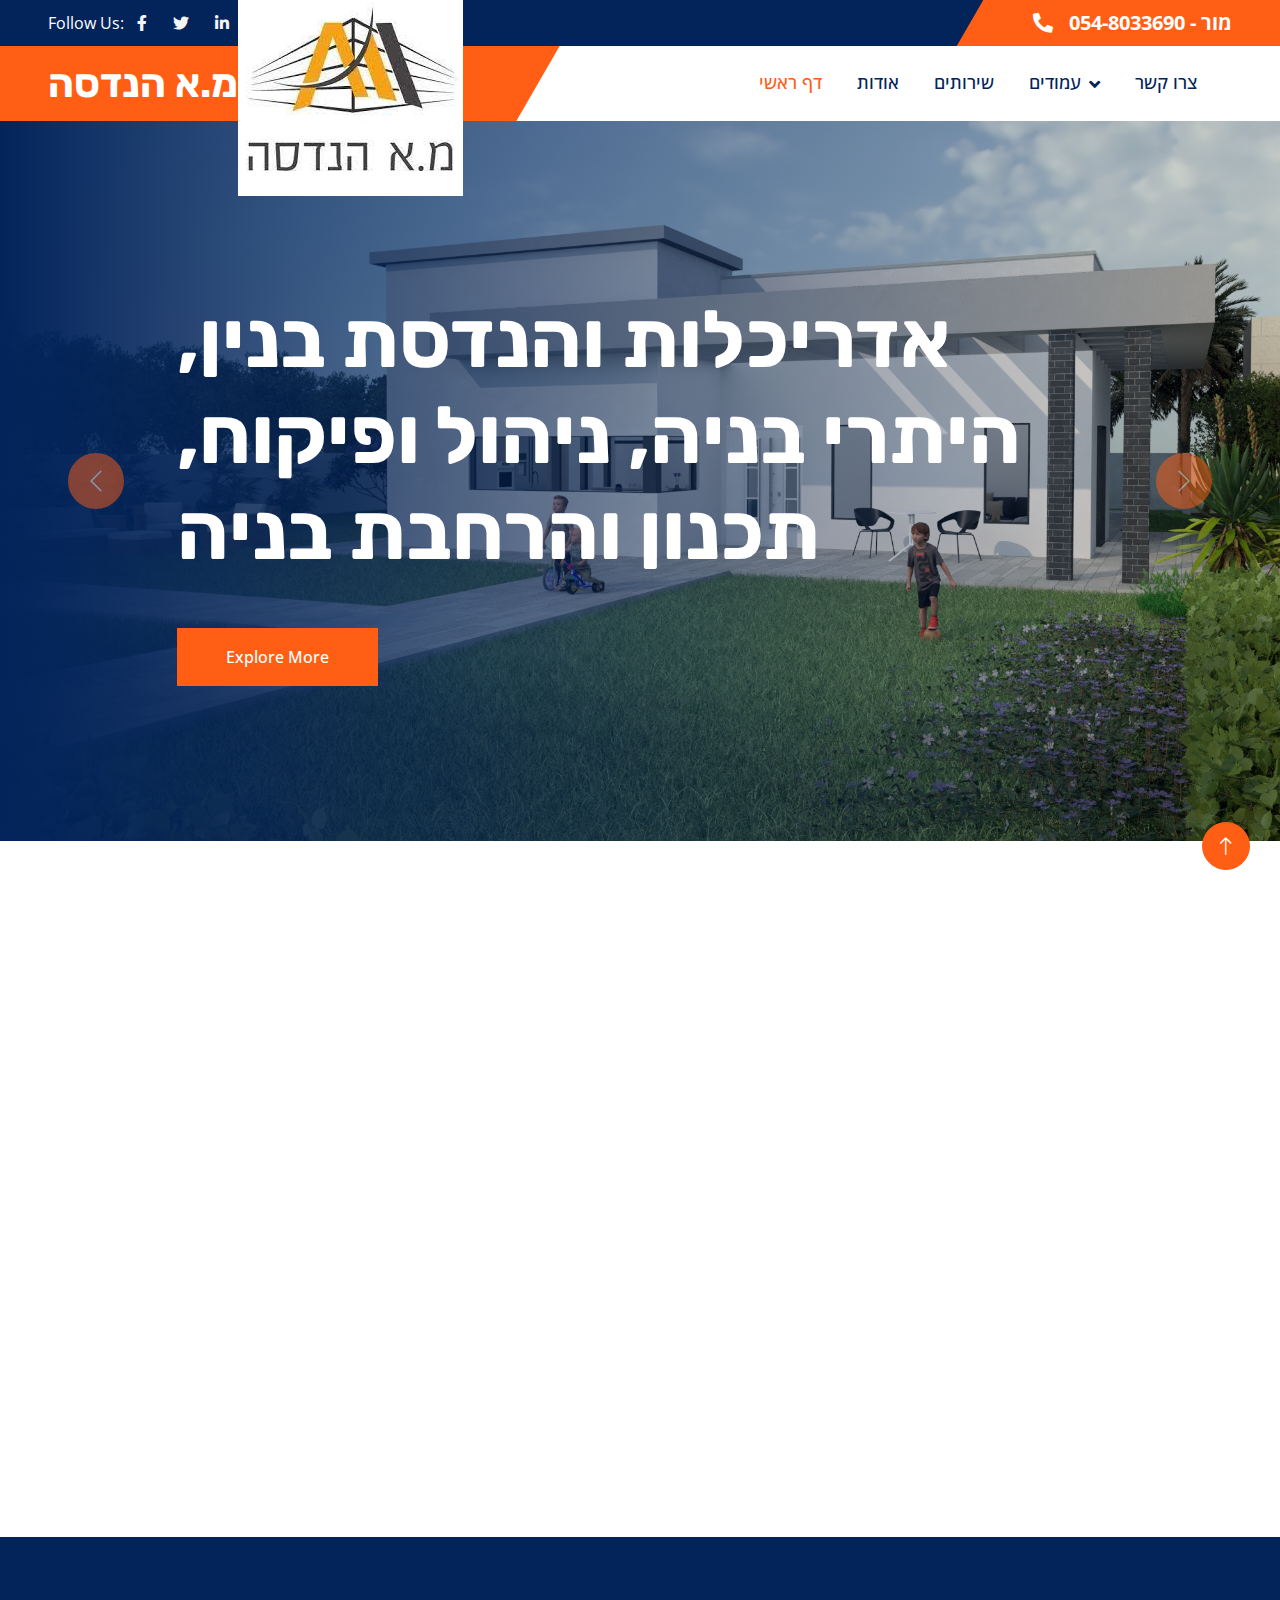
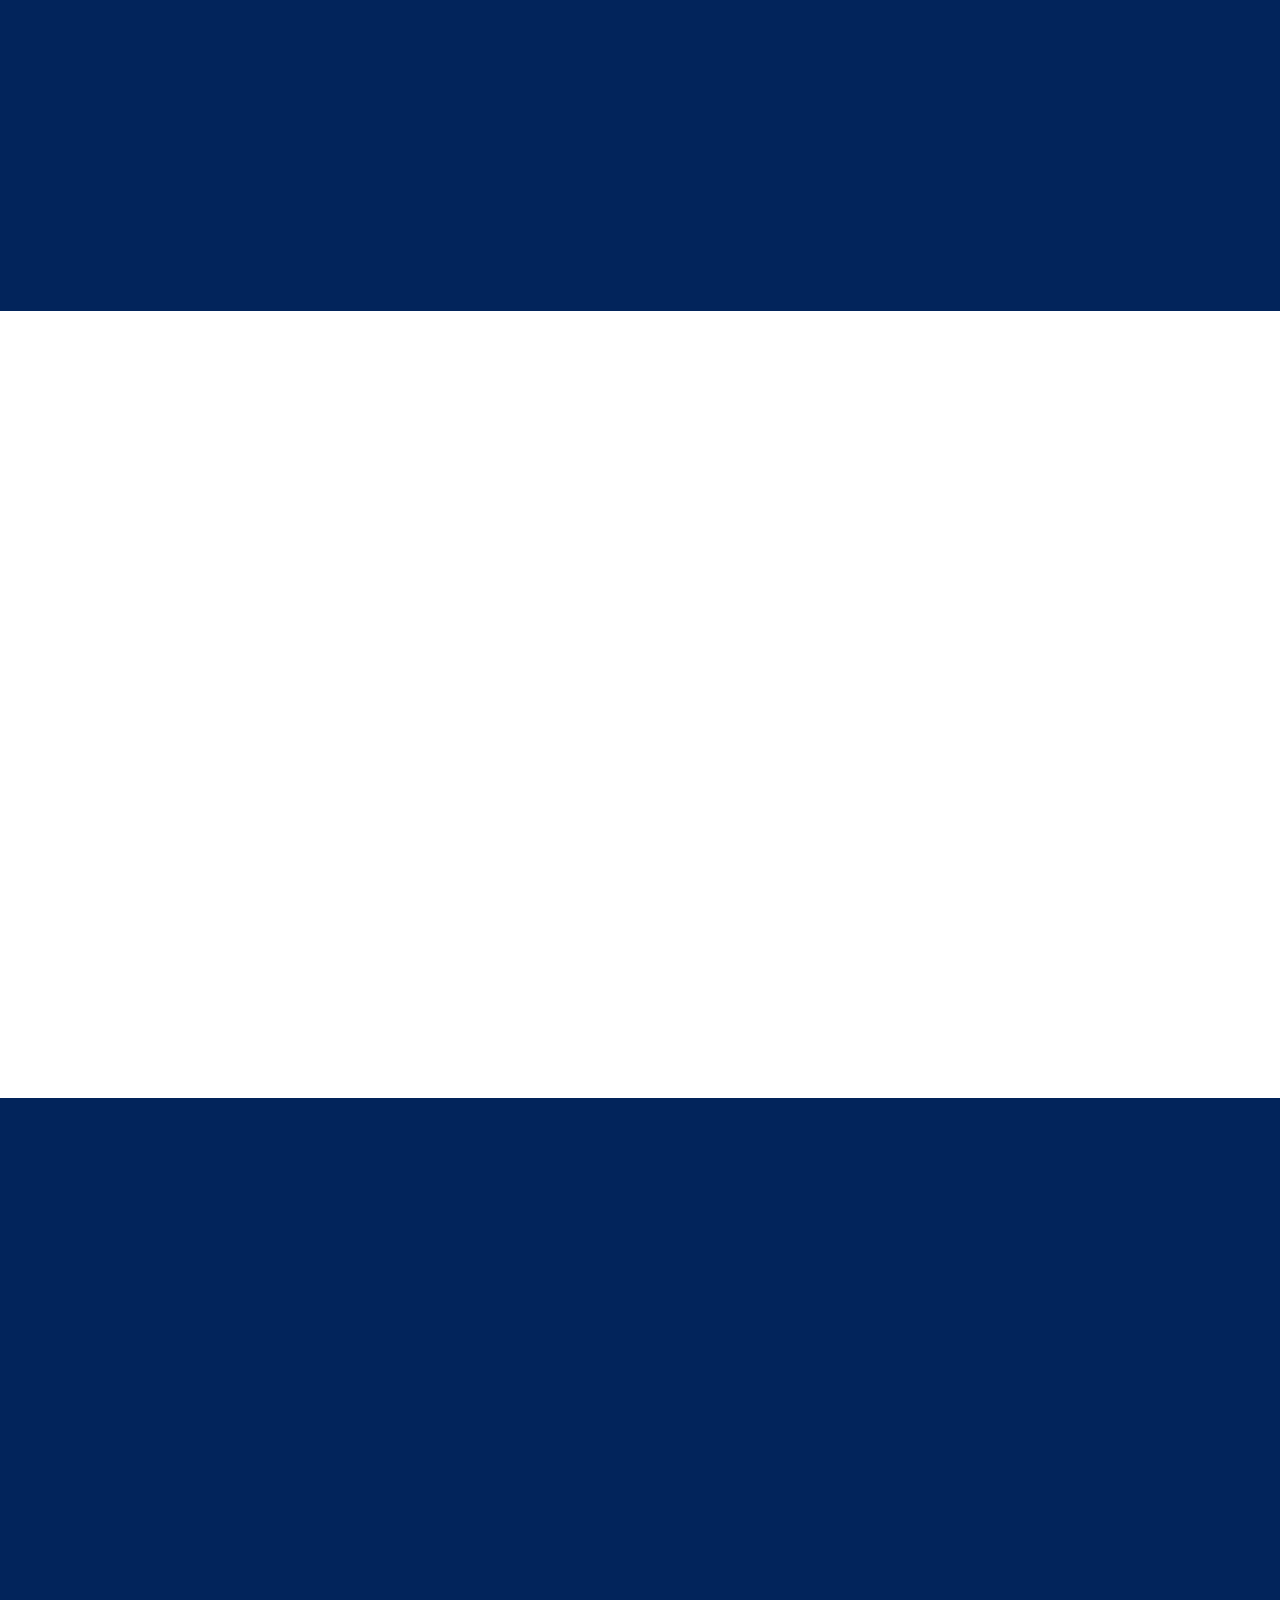
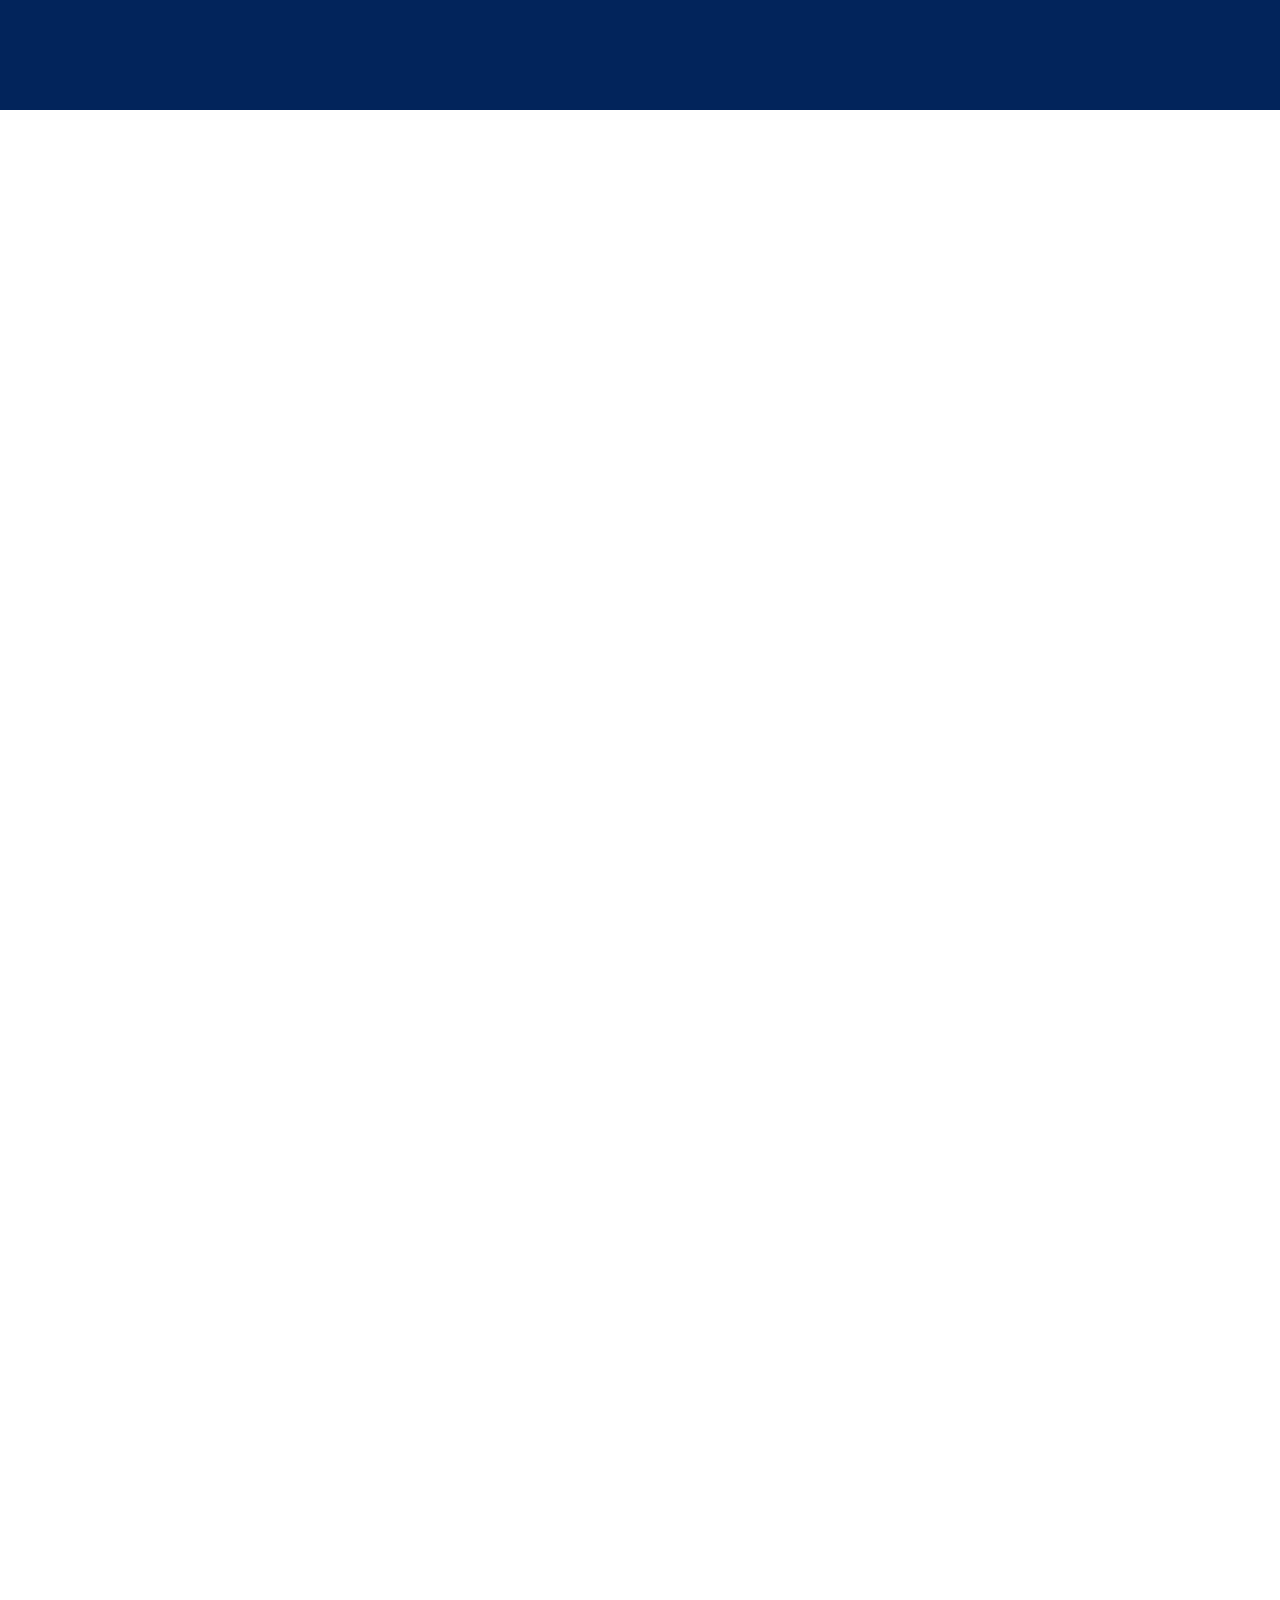
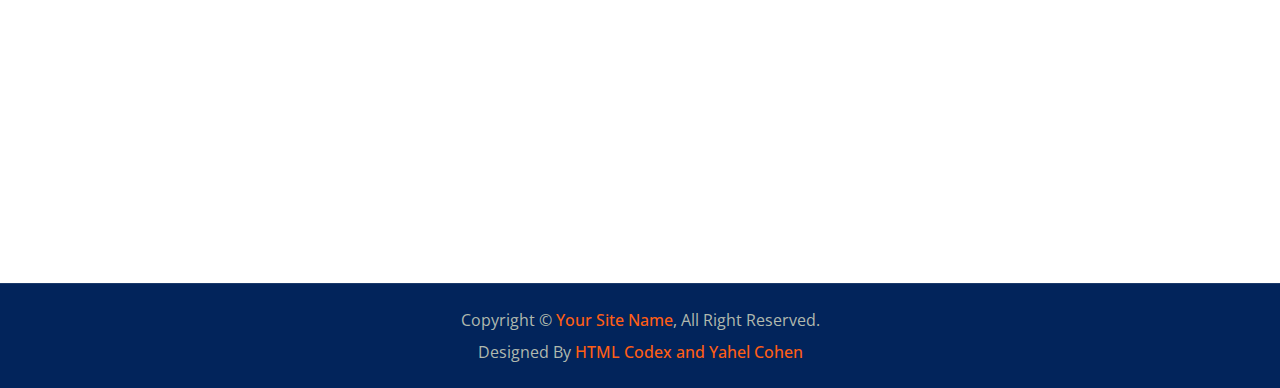
==== index.html @ cc60310e "add an icon to navbar" ====
<!DOCTYPE html>
<html lang="en">

<head>
    <meta charset="utf-8">
    <title>מ.א הנדסה</title>
    <meta content="width=device-width, initial-scale=1.0" name="viewport">
    <meta content="" name="keywords">
    <meta content="" name="description">

    <!-- Favicon -->
    <link href="img/m&a.jpg" rel="icon">

    <!-- Google Web Fonts -->
    <link rel="preconnect" href="https://fonts.googleapis.com">
    <link rel="preconnect" href="https://fonts.gstatic.com" crossorigin>
    <link href="https://fonts.googleapis.com/css2?family=Open+Sans:wght@400;500;600&family=Rubik:wght@500;600;700&display=swap" rel="stylesheet">

    <!-- Icon Font Stylesheet -->
    <link href="https://cdnjs.cloudflare.com/ajax/libs/font-awesome/5.10.0/css/all.min.css" rel="stylesheet">
    <link href="https://cdn.jsdelivr.net/npm/bootstrap-icons@1.4.1/font/bootstrap-icons.css" rel="stylesheet">

    <!-- Libraries Stylesheet -->
    <link href="lib/animate/animate.min.css" rel="stylesheet">
    <link href="lib/owlcarousel/assets/owl.carousel.min.css" rel="stylesheet">

    <!-- Customized Bootstrap Stylesheet -->
    <link href="css/bootstrap.min.css" rel="stylesheet">

    <!-- Template Stylesheet -->
    <link href="css/style.css" rel="stylesheet">
</head>

<body>
    <!-- Spinner Start -->
    <div id="spinner" class="show bg-white position-fixed translate-middle w-100 vh-100 top-50 start-50 d-flex align-items-center justify-content-center">
        <div class="spinner-border text-primary" role="status" style="width: 3rem; height: 3rem;"></div>
    </div>
    <!-- Spinner End -->


    <!-- Topbar Start -->
    <div class="container-fluid bg-dark px-0">
        <div class="row g-0 d-none d-lg-flex">
            <div class="col-lg-6 ps-5 text-start">
                <div class="h-100 d-inline-flex align-items-center text-white">
                    <span>Follow Us:</span>
                    <a class="btn btn-link text-light" href="https://www.facebook.com/morengineering/?ref=page_internal"><i class="fab fa-facebook-f"></i></a>
                    <a class="btn btn-link text-light" href=""><i class="fab fa-twitter"></i></a>
                    <a class="btn btn-link text-light" href=""><i class="fab fa-linkedin-in"></i></a>
                    <a class="btn btn-link text-light" href=""><i class="fab fa-instagram"></i></a>
                </div>
            </div>
            <div class="col-lg-6 text-end">
                <div class="h-100 topbar-right d-inline-flex align-items-center text-white py-2 px-5">
                    <span class="fs-5 fw-bold me-2"><i class="fa fa-phone-alt me-2"></i></span>
                    <span class="fs-5 fw-bold">מור - 054-8033690</span>
                </div>
            </div>
        </div>
    </div>
    <!-- Topbar End -->


    <!-- Navbar Start -->
    <nav class="navbar navbar-expand-lg bg-white navbar-light sticky-top py-0 pe-5">
        <a href="index.html" class="navbar-brand ps-5 me-0">
            <h1 class="text-white m-0">מ.א הנדסה</h1>
            <img class="img-fluid" src="img/m&a.jpg">
        </a>
        <button type="button" class="navbar-toggler me-0" data-bs-toggle="collapse" data-bs-target="#navbarCollapse">
            <span class="navbar-toggler-icon"></span>
        </button>
        <div class="collapse navbar-collapse" id="navbarCollapse">
            <div class="navbar-nav ms-auto p-4 p-lg-0">
                <a href="index.html" class="nav-item nav-link active">דף ראשי</a>
                <a href="about.html" class="nav-item nav-link">אודות</a>
                <a href="service.html" class="nav-item nav-link">שירותים</a>
                <div class="nav-item dropdown">
                    <a href="#" class="nav-link dropdown-toggle" data-bs-toggle="dropdown">עמודים</a>
                    <div class="dropdown-menu bg-light m-0">
                        <a href="project.html" class="dropdown-item">פרויקטים</a>
                        <a href="feature.html" class="dropdown-item">למה אנחנו</a>
                        <a href="team.html" class="dropdown-item">הצוות</a>
                        <a href="testimonial.html" class="dropdown-item">לקוחות מספרים</a>
                        <a href="404.html" class="dropdown-item">404 Page</a>
                    </div>
                </div>
                <a href="contact.html" class="nav-item nav-link">צרו קשר</a>
            </div>
        </div>
    </nav>
    <!-- Navbar End -->


    <!-- Carousel Start -->
    <div class="container-fluid px-0 mb-5">
        <div id="header-carousel" class="carousel slide" data-bs-ride="carousel">
            <div class="carousel-inner">
                <div class="carousel-item active">
                    <img class="w-100" src="img/background_pic_2.jpg" alt="Image">
                    <div class="carousel-caption">
                        <div class="container">
                            <div class="row justify-content-center">
                                <div class="col-lg-10 text-start">
                                    <p class="fs-5 fw-medium text-primary text-uppercase animated slideInRight"></p>
                                    <h1 class="display-1 text-white mb-5 animated slideInRight">אדריכלות והנדסת בנין, היתרי בניה, ניהול ופיקוח, תכנון והרחבת בניה</h1>
                                    <a href="project.html" class="btn btn-primary py-3 px-5 animated slideInRight">Explore More</a>
                                </div>
                            </div>
                        </div>
                    </div>
                </div>
                <div class="carousel-item">
                    <img class="w-100" src="img/background_pic_1.jpg" alt="Image">
                    <div class="carousel-caption">
                        <div class="container">
                            <div class="row justify-content-center">
                                <div class="col-lg-10 text-start">
                                    <p class="fs-5 fw-medium text-primary text-uppercase animated slideInRight"></p>
                                    <h1 class="display-1 text-white mb-5 animated slideInRight">צוות אמין ומוסמך בעל נסיון </h1>
                                    <a href="team.html" class="btn btn-primary py-3 px-5 animated slideInRight">Explore More</a>
                                </div>
                            </div>
                        </div>
                    </div>
                </div>
            </div>
            <button class="carousel-control-prev" type="button" data-bs-target="#header-carousel"
                data-bs-slide="prev">
                <span class="carousel-control-prev-icon" aria-hidden="true"></span>
                <span class="visually-hidden">Previous</span>
            </button>
            <button class="carousel-control-next" type="button" data-bs-target="#header-carousel"
                data-bs-slide="next">
                <span class="carousel-control-next-icon" aria-hidden="true"></span>
                <span class="visually-hidden">Next</span>
            </button>
        </div>
    </div>
    <!-- Carousel End -->


    <!-- About Start -->
    <div class="container-xxl py-5">
        <div class="container">
            <div class="row g-5">
                <div class="col-lg-6">
                    <div class="row gx-3 h-100">
                        <div class="col-6 align-self-start wow fadeInUp" data-wow-delay="0.1s">
                            <img class="img-fluid" src="img/Picture_of_mor_1.jpg">
                        </div>
                        <div class="col-6 align-self-end wow fadeInDown" data-wow-delay="0.1s">
                            <img class="img-fluid" src="img/Picture_of_adir_1.jpg">
                        </div>
                    </div>
                </div>
                <div class="col-lg-6 wow fadeIn" data-wow-delay="0.5s">
                    <p class="fw-medium text-uppercase text-primary mb-2">אודות</p>
                    <h1 class="display-5 mb-4">מ.א הנדסה</h1>
                    <p class="mb-4">משרד מ.א הנדסה מתמחים באדריכלות וקונסטרוקציה,תכנון בתי מגורים,ניהול וביצוע פרויקטים ופיקוח מלא על עבודות הבניה.</p>
                    <div class="d-flex align-items-center mb-4">
                        <div class="flex-shrink-0 bg-primary p-4">
                            <h1 class="display-2">5</h1>
                            <h5 class="text-white">שנות</h5>
                            <h5 class="text-white">ניסיון</h5>
                        </div>
                        <div class="ms-4">
                            <p><i class="fa fa-check text-primary me-2"></i>אדריכלות</p>
                            <p><i class="fa fa-check text-primary me-2"></i>קונסטרוקציה</p>
                            <p><i class="fa fa-check text-primary me-2"></i>ניהול ופיקוח</p>
                            <p><i class="fa fa-check text-primary me-2"></i>היתרי בניה</p>
                            <p class="mb-0"><i class="fa fa-check text-primary me-2"></i>יעוץ לרעידות אדמה</p>
                        </div>
                    </div>
                    <div class="row pt-2">
                        <div class="col-sm-6">
                            <div class="d-flex align-items-center">
                                <div class="flex-shrink-0 btn-lg-square rounded-circle bg-primary">
                                    <i class="fa fa-envelope-open text-white"></i>
                                </div>
                                <div class="ms-3">
                                    <p class="mb-2">מייל</p>
                                    <h5 class="mb-0">office@ma-engi.co.il</h5>
                                </div>
                            </div>
                        </div>
                        <div class="col-sm-6">
                            <div class="d-flex align-items-center">
                                <div class="flex-shrink-0 btn-lg-square rounded-circle bg-primary">
                                    <i class="fa fa-phone-alt text-white"></i>
                                </div>
                                <div class="ms-3">
                                    <p class="mb-2">צרו קשר</p>
                                    <h5 class="mb-0">04-6848452</h5>
                                </div>
                            </div>
                        </div>
                    </div>
                </div>
            </div>
        </div>
    </div>
    <!-- About End -->


    <!-- Facts Start -->
    <div class="container-fluid facts my-5 p-5"> 
        <div class="row g-5">
            <div class="col-md-6 col-xl-3 wow fadeIn" data-wow-delay="0.1s">
                <div class="text-center border p-5">
                    <i class="fa fa-certificate fa-3x text-white mb-3"></i>
                    <h1 class="display-2 text-primary mb-0" data-toggle="counter-up">5</h1>
                    <span class="fs-5 fw-semi-bold text-white">שנות ניסיון</span>
                </div>
            </div>
            <div class="col-md-6 col-xl-3 wow fadeIn" data-wow-delay="0.5s">
                <div class="text-center border p-5">
                    <i class="fa fa-users fa-3x text-white mb-3"></i>
                    <h1 class="display-2 text-primary mb-0" data-toggle="counter-up">360</h1>
                    <span class="fs-5 fw-semi-bold text-white">לקוחות מרוצים</span>
                </div>
            </div>
            <div class="col-md-6 col-xl-3 wow fadeIn" data-wow-delay="0.7s">
                <div class="text-center border p-5">
                    <i class="fa fa-check-double fa-3x text-white mb-3"></i>
                    <h1 class="display-2 text-primary mb-0" data-toggle="counter-up">500</h1>
                    <span class="fs-5 fw-semi-bold text-white">פרויקטים</span>
                </div>
            </div>
        </div>
    </div>
    <!-- Facts End -->


    <!-- Features Start -->
    <div class="container-xxl py-5">
        <div class="container">
            <div class="row g-5 align-items-center">
                <div class="col-lg-6 wow fadeInUp" data-wow-delay="0.1s">
                    <div class="position-relative me-lg-4">
                        <img class="img-fluid w-100" src="img/feature.jpg" alt="">
                        <span class="position-absolute top-50 start-100 translate-middle bg-white rounded-circle d-none d-lg-block" style="width: 120px; height: 120px;"></span>
                        <button type="button" class="btn-play" data-bs-toggle="modal"
                                data-src="https://www.youtube.com/embed/DWRcNpR6Kdc" data-bs-target="#videoModal">
                            <span></span>
                        </button>
                    </div>
                </div>
                <div class="col-lg-6 wow fadeInUp" data-wow-delay="0.5s">
                    <p class="fw-medium text-uppercase text-primary mb-2">למה אנחנו</p>
                    <h1 class="display-5 mb-4">כמה סיבות למה לבחור בנו</h1>
                    <p class="mb-4">תוכן כלשהו</p>
                    <div class="row gy-4">
                        <div class="col-12">
                            <div class="d-flex">
                                <div class="flex-shrink-0 btn-lg-square rounded-circle bg-primary">
                                    <i class="fa fa-check text-white"></i>
                                </div>
                                <div class="ms-4">
                                    <h4>עובדים מנוסים</h4>
                                    <span>תוכן כלשהו</span>
                                </div>
                            </div>
                        </div>
                        <div class="col-12">
                            <div class="d-flex">
                                <div class="flex-shrink-0 btn-lg-square rounded-circle bg-primary">
                                    <i class="fa fa-check text-white"></i>
                                </div>
                                <div class="ms-4">
                                    <h4>שירותי הדנסה אמינים</h4>
                                    <span>תוכן כלשהו</span>
                                </div>
                            </div>
                        </div>
                        <div class="col-12">
                            <div class="d-flex">
                                <div class="flex-shrink-0 btn-lg-square rounded-circle bg-primary">
                                    <i class="fa fa-check text-white"></i>
                                </div>
                                <div class="ms-4">
                                    <h4>שירות 100% לפי רצון הלקוח</h4>
                                    <span>תוכןכלשהו</span>
                                </div>
                            </div>
                        </div>
                    </div>
                </div>
            </div>
        </div>
    </div>
    <!-- Features End -->


    <!-- Video Modal Start -->
    <div class="modal modal-video fade" id="videoModal" tabindex="-1" aria-labelledby="exampleModalLabel" aria-hidden="true">
        <div class="modal-dialog">
            <div class="modal-content rounded-0">
                <div class="modal-header">
                    <h3 class="modal-title" id="exampleModalLabel">סרטון יוטיוב</h3>
                    <button type="button" class="btn-close" data-bs-dismiss="modal" aria-label="Close"></button>
                </div>
                <div class="modal-body">
                    <!-- 16:9 aspect ratio -->
                    <div class="ratio ratio-16x9">
                        <iframe class="embed-responsive-item" src="" id="video" allowfullscreen allowscriptaccess="always"
                            allow="autoplay"></iframe>
                    </div>
                </div>
            </div>
        </div>
    </div>
    <!-- Video Modal End -->


    <!-- Service Start 
    <div class="container-xxl py-5">
        <div class="container">
            <div class="text-center mx-auto pb-4 wow fadeInUp" data-wow-delay="0.1s" style="max-width: 600px;">
                <p class="fw-medium text-uppercase text-primary mb-2">השירותים שלנו</p>
                <h1 class="display-5 mb-4">אנו מספקים שירותאמיןששם את הלקוח במרכז</h1>
            </div>
            <div class="row gy-5 gx-4">
                <div class="col-md-6 col-lg-4 wow fadeInUp" data-wow-delay="0.1s">
                    <div class="service-item">
                        <img class="img-fluid" src="img/service-1.jpg" alt="">
                        <div class="service-img">
                            <img class="img-fluid" src="img/service-1.jpg" alt="">
                        </div>
                        <div class="service-detail">
                            <div class="service-title">
                                <hr class="w-25">
                                <h3 class="mb-0">Civil & Gas Engineering</h3>
                                <hr class="w-25">
                            </div>
                            <div class="service-text">
                                <p class="text-white mb-0">Erat ipsum justo amet duo et elitr dolor, est duo duo eos lorem sed diam stet diam sed stet.</p>
                            </div>
                        </div>
                        <a class="btn btn-light" href="">Read More</a>
                    </div>
                </div>
                <div class="col-md-6 col-lg-4 wow fadeInUp" data-wow-delay="0.3s">
                    <div class="service-item">
                        <img class="img-fluid" src="img/service-2.jpg" alt="">
                        <div class="service-img">
                            <img class="img-fluid" src="img/service-2.jpg" alt="">
                        </div>
                        <div class="service-detail">
                            <div class="service-title">
                                <hr class="w-25">
                                <h3 class="mb-0">Power & Energy Engineering</h3>
                                <hr class="w-25">
                            </div>
                            <div class="service-text">
                                <p class="text-white mb-0">Erat ipsum justo amet duo et elitr dolor, est duo duo eos lorem sed diam stet diam sed stet.</p>
                            </div>
                        </div>
                        <a class="btn btn-light" href="">Read More</a>
                    </div>
                </div>
                <div class="col-md-6 col-lg-4 wow fadeInUp" data-wow-delay="0.5s">
                    <div class="service-item">
                        <img class="img-fluid" src="img/service-3.jpg" alt="">
                        <div class="service-img">
                            <img class="img-fluid" src="img/service-3.jpg" alt="">
                        </div>
                        <div class="service-detail">
                            <div class="service-title">
                                <hr class="w-25">
                                <h3 class="mb-0">Plumbing & Water Treatment</h3>
                                <hr class="w-25">
                            </div>
                            <div class="service-text">
                                <p class="text-white mb-0">Erat ipsum justo amet duo et elitr dolor, est duo duo eos lorem sed diam stet diam sed stet.</p>
                            </div>
                        </div>
                        <a class="btn btn-light" href="">Read More</a>
                    </div>
                </div>
            </div>
        </div>
    </div>
    <!-- Service End -->


    <!-- Project Start -->
    <div class="container-fluid bg-dark pt-5 my-5 px-0">
        <div class="text-center mx-auto mt-5 wow fadeIn" data-wow-delay="0.1s" style="max-width: 600px;">
            <p class="fw-medium text-uppercase text-primary mb-2">הפרויקטים שלנו</p>
            <h1 class="display-5 text-white mb-5">חלק מהפרויקטים שבוצעו על ידנו</h1>
        </div>
        <div class="owl-carousel project-carousel wow fadeIn" data-wow-delay="0.1s">
            <a class="project-item" href="">
                <img class="img-fluid" src="img/project-1.jpg" alt="">
                <div class="project-title">
                    <h5 class="text-primary mb-0">פרויקט 1</h5>
                </div>
            </a>
            <a class="project-item" href="">
                <img class="img-fluid" src="img/project-2.jpg" alt="">
                <div class="project-title">
                    <h5 class="text-primary mb-0">פרויקט 2</h5>
                </div>
            </a>
            <a class="project-item" href="">
                <img class="img-fluid" src="img/project-3.jpg" alt="">
                <div class="project-title">
                    <h5 class="text-primary mb-0">פרויקט 3</h5>
                </div>
            </a>
            <a class="project-item" href="">
                <img class="img-fluid" src="img/project-4.jpg" alt="">
                <div class="project-title">
                    <h5 class="text-primary mb-0">פרויקט 4</h5>
                </div>
            </a>
            <a class="project-item" href="">
                <img class="img-fluid" src="img/project-5.jpg" alt="">
                <div class="project-title">
                    <h5 class="text-primary mb-0">פרויקט 5</h5>
                </div>
            </a>
            <a class="project-item" href="">
                <img class="img-fluid" src="img/project-6.jpg" alt="">
                <div class="project-title">
                    <h5 class="text-primary mb-0">פרויקט 6</h5>
                </div>
            </a>
        </div>
    </div>
    <!-- Project End -->


    <!-- Team Start -->
    <div class="container-xxl py-5">
        <div class="container">
            <div class="text-center mx-auto wow fadeInUp" data-wow-delay="0.1s" style="max-width: 600px;">
                <p class="fw-medium text-uppercase text-primary mb-2">הצוות</p>
                <h1 class="display-5 mb-5">חברי הצוות של החברה</h1>
            </div>
            <div class="row g-4">
                <div class="col-lg-4 col-md-6 wow fadeInUp" data-wow-delay="0.1s">
                    <div class="team-item">
                        <img class="img-fluid" src="img/team-1.jpg" alt="">
                        <div class="d-flex">
                            <div class="flex-shrink-0 btn-square bg-primary" style="width: 90px; height: 90px;">
                                <i class="fa fa-2x fa-share text-white"></i>
                            </div>
                            <div class="position-relative overflow-hidden bg-light d-flex flex-column justify-content-center w-100 ps-4" style="height: 90px;">
                                <h5>מור אוחיון</h5>
                                <span class="text-primary">בעלים ומייסד</span>
                                <div class="team-social">
                                    <a class="btn btn-square btn-dark rounded-circle mx-1" href=""><i class="fab fa-facebook-f"></i></a>
                                    <a class="btn btn-square btn-dark rounded-circle mx-1" href=""><i class="fab fa-twitter"></i></a>
                                    <a class="btn btn-square btn-dark rounded-circle mx-1" href=""><i class="fab fa-instagram"></i></a>
                                </div>                                                              
                            </div>
                        </div>
                    </div>
                </div>
                <div class="col-lg-4 col-md-6 wow fadeInUp" data-wow-delay="0.3s">
                    <div class="team-item">
                        <img class="img-fluid" src="img/team-2.jpg" alt="">
                        <div class="d-flex">
                            <div class="flex-shrink-0 btn-square bg-primary" style="width: 90px; height: 90px;">
                                <i class="fa fa-2x fa-share text-white"></i>
                            </div>
                            <div class="position-relative overflow-hidden bg-light d-flex flex-column justify-content-center w-100 ps-4" style="height: 90px;">
                                <h5>אדיר שבת</h5>
                                <span class="text-primary">בעלים ומייסד</span>
                                <div class="team-social">
                                    <a class="btn btn-square btn-dark rounded-circle mx-1" href=""><i class="fab fa-facebook-f"></i></a>
                                    <a class="btn btn-square btn-dark rounded-circle mx-1" href=""><i class="fab fa-twitter"></i></a>
                                    <a class="btn btn-square btn-dark rounded-circle mx-1" href=""><i class="fab fa-instagram"></i></a>
                                </div>
                            </div>
                        </div>
                    </div>
                </div>
                <div class="col-lg-4 col-md-6 wow fadeInUp" data-wow-delay="0.5s">
                    <div class="team-item">
                        <img class="img-fluid" src="img/team-3.jpg" alt="">
                        <div class="d-flex">
                            <div class="flex-shrink-0 btn-square bg-primary" style="width: 90px; height: 90px;">
                                <i class="fa fa-2x fa-share text-white"></i>
                            </div>
                            <div class="position-relative overflow-hidden bg-light d-flex flex-column justify-content-center w-100 ps-4" style="height: 90px;">
                                <h5>חבר צוות 3</h5>
                                <span class="text-primary">מהנדס/מתכנן/מנהל פרויקטים/מפקח</span>
                                <div class="team-social">
                                    <a class="btn btn-square btn-dark rounded-circle mx-1" href=""><i class="fab fa-facebook-f"></i></a>
                                    <a class="btn btn-square btn-dark rounded-circle mx-1" href=""><i class="fab fa-twitter"></i></a>
                                    <a class="btn btn-square btn-dark rounded-circle mx-1" href="d"><i class="fab fa-instagram"></i></a>
                                </div>
                            </div>
                        </div>
                    </div>
                </div>
            </div>
        </div>
    </div>
    <!-- Team End -->


    <!-- Testimonial Start -->
    <div class="container-xxl py-5">
        <div class="container">
            <div class="text-center mx-auto wow fadeInUp" data-wow-delay="0.1s" style="max-width: 600px;">
                <p class="fw-medium text-uppercase text-primary mb-2">חוות דעת</p>
                <h1 class="display-5 mb-5">מה אומרים לקוחותינו</h1>
            </div>
            <div class="owl-carousel testimonial-carousel wow fadeInUp" data-wow-delay="0.1s">
                <div class="testimonial-item text-center">
                    <div class="testimonial-img position-relative">
                        <img class="img-fluid rounded-circle mx-auto mb-5" src="img/testimonial-1.jpg">
                        <div class="btn-square bg-primary rounded-circle">
                            <i class="fa fa-quote-left text-white"></i>
                        </div>
                    </div>
                    <div class="testimonial-text text-center rounded p-4">
                        <p>תוכן כלשהו</p>
                        <h5 class="mb-1">לקוח מספר 1</h5>
                        <span class="fst-italic"></span>
                    </div>
                </div>
                <div class="testimonial-item text-center">
                    <div class="testimonial-img position-relative">
                        <img class="img-fluid rounded-circle mx-auto mb-5" src="img/testimonial-2.jpg">
                        <div class="btn-square bg-primary rounded-circle">
                            <i class="fa fa-quote-left text-white"></i>
                        </div>
                    </div>
                    <div class="testimonial-text text-center rounded p-4">
                        <p>תוכן כלשהו</p>
                        <h5 class="mb-1">לקוח מספר 2</h5>
                        <span class="fst-italic"></span>
                    </div>
                </div>
                <div class="testimonial-item text-center">
                    <div class="testimonial-img position-relative">
                        <img class="img-fluid rounded-circle mx-auto mb-5" src="img/testimonial-3.jpg">
                        <div class="btn-square bg-primary rounded-circle">
                            <i class="fa fa-quote-left text-white"></i>
                        </div>
                    </div>
                    <div class="testimonial-text text-center rounded p-4">
                        <p>תוכן כלשהו</p>
                        <h5 class="mb-1">לקוח מספר 3</h5>
                        <span class="fst-italic"></span>
                    </div>
                </div>
            </div>
        </div>
    </div>
    <!-- Testimonial End -->


    <!-- Footer Start -->
    <div class="container-fluid bg-dark footer mt-5 py-5 wow fadeIn" data-wow-delay="0.1s">
        <div class="container py-5">
            <div class="row g-5">
                <div class="col-lg-3 col-md-6">
                    <h5 class="text-white mb-4">משרדים</h5>
                    <p class="mb-2"><i class="fa fa-map-marker-alt me-3"></i>רחוב בית המשי קומה 2, בית שאן.</p>
                    <p class="mb-2"><i class="fa fa-phone-alt me-3"></i>מור - 054-8033690 <br> אדיר - 052-871-3356 <br> טל' - 04-6848452 </p>
                    <p class="mb-2"><i class="fa fa-envelope me-3"></i>office@ma-engi.co.il</p>
                    <div class="d-flex pt-3">
                        <a class="btn btn-square btn-primary rounded-circle me-2" href=""><i class="fab fa-twitter"></i></a>
                        <a class="btn btn-square btn-primary rounded-circle me-2" href=""><i class="fab fa-facebook-f"></i></a>
                        <a class="btn btn-square btn-primary rounded-circle me-2" href=""><i class="fab fa-youtube"></i></a>
                        <a class="btn btn-square btn-primary rounded-circle me-2" href=""><i class="fab fa-linkedin-in"></i></a>
                    </div>
                </div>
                <div class="col-lg-3 col-md-6">
                    <h5 class="text-white mb-4">Quick Links</h5>
                    <a class="btn btn-link" href="">אודות</a>
                    <a class="btn btn-link" href="">צרו קשר</a>
                    <!--<a class="btn btn-link" href="">Our Services</a>-->
                    <a class="btn btn-link" href="">תקנון האתר</a>
                    <a class="btn btn-link" href="">עזרה</a>
                </div>
                <div class="col-lg-3 col-md-6">
                    <h5 class="text-white mb-4">שעות פעילות</h5>
                    <p class="mb-1">ראשון - חמישי</p>
                    <h6 class="text-light">09:00 - 16:00 </h6>
                    <p class="mb-1">שישי</p>
                    <h6 class="text-light">09:00 am - 12:00 </h6>
                </div>
            </div>
        </div>
    </div>
    <!-- Footer End -->


    <!-- Copyright Start -->
    <div class="container-fluid copyright bg-dark py-4">
        <div class="container text-center">
            <p class="mb-2">Copyright &copy; <a class="fw-semi-bold" href="#">Your Site Name</a>, All Right Reserved.</p>
            <!--/*** This template is free as long as you keep the footer author’s credit link/attribution link/backlink. If you'd like to use the template without the footer author’s credit link/attribution link/backlink, you can purchase the Credit Removal License from "https://htmlcodex.com/credit-removal". Thank you for your support. ***/-->
            <p class="mb-0">Designed By <a class="fw-semi-bold" href="https://htmlcodex.com">HTML Codex and Yahel Cohen</a></p>
        </div>
    </div>
    <!-- Copyright End -->


    <!-- Back to Top -->
    <a href="#" class="btn btn-lg btn-primary btn-lg-square rounded-circle back-to-top"><i class="bi bi-arrow-up"></i></a>


    <!-- JavaScript Libraries -->
    <script src="https://code.jquery.com/jquery-3.4.1.min.js"></script>
    <script src="https://cdn.jsdelivr.net/npm/bootstrap@5.0.0/dist/js/bootstrap.bundle.min.js"></script>
    <script src="lib/wow/wow.min.js"></script>
    <script src="lib/easing/easing.min.js"></script>
    <script src="lib/waypoints/waypoints.min.js"></script>
    <script src="lib/owlcarousel/owl.carousel.min.js"></script>
    <script src="lib/counterup/counterup.min.js"></script>

    <!-- Template Javascript -->
    <script src="js/main.js"></script>
</body>

</html>
---- css/style.css ----
/********** Template CSS **********/
:root {
    --primary: #FF5E14;
    --secondary: #5F656F;
    --light: #F5F5F5;
    --dark: #02245B;
}

.back-to-top {
    position: fixed;
    display: none;
    right: 30px;
    bottom: 30px;
    z-index: 99;
}

h1,
h2,
.h1,
.h2,
.fw-bold {
    font-weight: 700 !important;
}

h3,
h4,
.h3,
.h4,
.fw-medium {
    font-weight: 600 !important;
}

h5,
h6,
.h5,
.h6,
.fw-semi-bold {
    font-weight: 500 !important;
}


/*** Spinner ***/
#spinner {
    opacity: 0;
    visibility: hidden;
    transition: opacity .5s ease-out, visibility 0s linear .5s;
    z-index: 99999;
}

#spinner.show {
    transition: opacity .5s ease-out, visibility 0s linear 0s;
    visibility: visible;
    opacity: 1;
}


/*** Button ***/
.btn {
    transition: .5s;
    font-weight: 500;
}

.btn-primary,
.btn-outline-primary:hover {
    color: #FFFFFF;
}

.btn-square {
    width: 38px;
    height: 38px;
}

.btn-sm-square {
    width: 32px;
    height: 32px;
}

.btn-lg-square {
    width: 48px;
    height: 48px;
}

.btn-square,
.btn-sm-square,
.btn-lg-square {
    padding: 0;
    display: flex;
    align-items: center;
    justify-content: center;
    font-weight: normal;
}


.topbar-right {
    position: relative;
    background: var(--primary);
}

.topbar-right::before {
    position: absolute;
    content: "";
    width: 30px;
    height: 100%;
    top: 0;
    left: -15px;
    transform: skewX(-30deg);
    background-color: var(--primary);
}


/*** Navbar ***/
.navbar.sticky-top {
    top: -100px;
    transition: .5s;
}

.navbar .navbar-brand {
    position: relative;
    padding-right: 50px;
    height: 75px;
    display: flex;
    align-items: center;
    background: var(--primary);
}

.navbar .navbar-brand::after {
    position: absolute;
    content: "";
    width: 50px;
    height: 100%;
    top: 0;
    right: -25px;
    transform: skewX(-30deg);
    background-color: var(--primary);
}

.navbar .navbar-nav .nav-link {
    margin-right: 35px;
    padding: 20px 0;
    color: var(--dark);
    font-size: 18px;
    font-weight: 500;
    outline: none;
}

.navbar .navbar-nav .nav-link:hover,
.navbar .navbar-nav .nav-link.active {
    color: var(--primary);
}

.navbar .dropdown-toggle::after {
    border: none;
    content: "\f107";
    font-family: "Font Awesome 5 Free";
    font-weight: 900;
    vertical-align: middle;
    margin-left: 8px;
}

@media (max-width: 991.98px) {
    .navbar .navbar-nav .nav-link  {
        margin-right: 0;
        padding: 10px 0;
    }

    .navbar .navbar-nav {
        border-top: 1px solid #EEEEEE;
    }
}

@media (min-width: 992px) {
    .navbar .nav-item .dropdown-menu {
        display: block;
        border: none;
        margin-top: 0;
        top: 150%;
        opacity: 0;
        visibility: hidden;
        transition: .5s;
    }

    .navbar .nav-item:hover .dropdown-menu {
        top: 100%;
        visibility: visible;
        transition: .5s;
        opacity: 1;
    }
}


/*** Header ***/
.carousel-caption {
    top: 0;
    left: 0;
    right: 0;
    bottom: 0;
    display: flex;
    align-items: center;
    background: linear-gradient(to right, rgba(2, 36, 91, 1) 0%, rgba(2, 36, 91, 0) 100%);
    z-index: 1;
}

.carousel-control-prev,
.carousel-control-next {
    width: 15%;
}

.carousel-control-prev-icon,
.carousel-control-next-icon {
    width: 3.5rem;
    height: 3.5rem;
    background-color: var(--primary);
    border: 15px solid var(--primary);
    border-radius: 3.5rem;
}

@media (max-width: 768px) {
    #header-carousel .carousel-item {
        position: relative;
        min-height: 450px;
    }
    
    #header-carousel .carousel-item img {
        position: absolute;
        width: 100%;
        height: 100%;
        object-fit: cover;
    }
}

.page-header {
    background: linear-gradient(to right, rgba(2, 36, 91, 1) 0%, rgba(2, 36, 91, 0) 100%), url(../img/carousel-2.jpg) center center no-repeat;
    background-size: cover;
}

.page-header .breadcrumb-item+.breadcrumb-item::before {
    color: var(--light);
}

.page-header .breadcrumb-item,
.page-header .breadcrumb-item a {
    font-size: 18px;
    color: var(--light);
}


/*** Facts ***/
.facts {
    position: relative;
    margin: 6rem 0;
    background: var(--dark);
}

.facts .border {
    border-color: rgba(255, 255, 255, .1) !important;
}


/*** Features ***/
.btn-play {
    position: absolute;
    top: 50%;
    right: -30px;
    transform: translateY(-50%);
    display: block;
    box-sizing: content-box;
    width: 16px;
    height: 26px;
    border-radius: 100%;
    border: none;
    outline: none !important;
    padding: 18px 20px 20px 28px;
    background: var(--primary);
}

@media (max-width: 992px) {
    .btn-play {
        left: 50%;
        right: auto;
        transform: translate(-50%, -50%);
    }
}

.btn-play:before {
    content: "";
    position: absolute;
    z-index: 0;
    left: 50%;
    top: 50%;
    transform: translateX(-50%) translateY(-50%);
    display: block;
    width: 60px;
    height: 60px;
    background: var(--primary);
    border-radius: 100%;
    animation: pulse-border 1500ms ease-out infinite;
}

.btn-play:after {
    content: "";
    position: absolute;
    z-index: 1;
    left: 50%;
    top: 50%;
    transform: translateX(-50%) translateY(-50%);
    display: block;
    width: 60px;
    height: 60px;
    background: var(--primary);
    border-radius: 100%;
    transition: all 200ms;
}

.btn-play span {
    display: block;
    position: relative;
    z-index: 3;
    width: 0;
    height: 0;
    left: -1px;
    border-left: 16px solid #FFFFFF;
    border-top: 11px solid transparent;
    border-bottom: 11px solid transparent;
}

@keyframes pulse-border {
    0% {
        transform: translateX(-50%) translateY(-50%) translateZ(0) scale(1);
        opacity: 1;
    }

    100% {
        transform: translateX(-50%) translateY(-50%) translateZ(0) scale(2);
        opacity: 0;
    }
}

.modal-video .modal-dialog {
    position: relative;
    max-width: 800px;
    margin: 60px auto 0 auto;
}

.modal-video .modal-body {
    position: relative;
    padding: 0px;
}

.modal-video .close {
    position: absolute;
    width: 30px;
    height: 30px;
    right: 0px;
    top: -30px;
    z-index: 999;
    font-size: 30px;
    font-weight: normal;
    color: #FFFFFF;
    background: #000000;
    opacity: 1;
}


/*** Service ***/
.service-item {
    position: relative;
    margin: 65px 0 25px 0;
    box-shadow: 0 0 45px rgba(0, 0, 0, .07);
}

.service-item .service-img {
    position: absolute;
    padding: 12px;
    width: 130px;
    height: 130px;
    top: -65px;
    left: 50%;
    transform: translateX(-50%);
    background: #FFFFFF;
    box-shadow: 0 0 45px rgba(0, 0, 0, .09);
    z-index: 2;
}

.service-item .service-detail {
    position: absolute;
    width: 100%;
    height: 100%;
    top: 0;
    left: 0;
    overflow: hidden;
    z-index: 1;
}

.service-item .service-title {
    position: absolute;
    padding: 65px 30px 25px 30px;
    width: 100%;
    height: 100%;
    top: 0;
    left: 0;
    display: flex;
    flex-direction: column;
    align-items: center;
    justify-content: center;
    text-align: center;
    background: #FFFFFF;
    transition: .5s;
}

.service-item:hover .service-title {
    top: -100%;
}

.service-item .service-text {
    position: absolute;
    overflow: hidden;
    padding: 65px 30px 25px 30px;
    width: 100%;
    height: 100%;
    top: 100%;
    left: 0;
    display: flex;
    align-items: center;
    text-align: center;
    background: rgba(2, 36, 91, .7);
    transition: .5s;
}

.service-item:hover .service-text {
    top: 0;
}

.service-item .service-text::before {
    position: absolute;
    content: "";
    width: 100%;
    height: 100px;
    top: -100%;
    left: 0;
    transform: skewY(-12deg);
    background: #FFFFFF;
    transition: .5s;
}

.service-item:hover .service-text::before {
    top: -55px;
}

.service-item .btn {
    position: absolute;
    width: 130px;
    height: 50px;
    left: 50%;
    bottom: -25px;
    transform: translateX(-50%);
    display: flex;
    align-items: center;
    justify-content: center;
    color: var(--secondary);
    background: #FFFFFF;
    border: none;
    box-shadow: 0 0 45px rgba(0, 0, 0, .09);
    z-index: 2;
}

.service-item .btn:hover {
    color: #FFFFFF;
    background: var(--primary);
}


/*** Project ***/
.project-carousel {
    position: relative;
    background: var(--dark);
}

.project-item {
    position: relative;
    display: block;
}

.project-item img {
    transition: .5s;
}

.project-item:hover img,
.project-carousel .owl-item.center img {
    margin-top: -60px;
}

.project-item .project-title {
    position: absolute;
    padding: 0 15px;
    width: 100%;
    height: 80px;
    bottom: -110px;
    left: 0;
    display: flex;
    align-items: center;
    justify-content: center;
    text-align: center;
    background: var(--dark);
    transition: .5s;
}

.project-item:hover .project-title,
.project-carousel .owl-item.center .project-title  {
    bottom: -60px;
}

.project-item .project-title::before {
    position: absolute;
    content: "";
    width: 100%;
    height: 30px;
    top: -15px;
    left: 0;
    transform: skewY(-5deg);
    background: var(--dark);
    transition: .5s;
}

.project-carousel .owl-nav {
    position: absolute;
    width: 100%;
    height: 45px;
    top: 50%;
    left: 0;
    transform: translateY(-50%);
    display: flex;
    justify-content: space-between;
    transition: .5s;
    opacity: 0;
    z-index: 1;
}

.project-carousel:hover .owl-nav {
    opacity: 1;
}

.project-carousel .owl-nav .owl-prev,
.project-carousel .owl-nav .owl-next {
    margin: 0 30px;
    width: 45px;
    height: 45px;
    display: flex;
    align-items: center;
    justify-content: center;
    color: #FFFFFF;
    background: var(--primary);
    border-radius: 45px;
    font-size: 22px;
    transition: .5s;
}


/*** Team ***/
.team-item .team-social {
    position: absolute;
    width: 100%;
    height: 100%;
    top: 0;
    left: -100%;
    display: flex;
    align-items: center;
    background: var(--primary);
    transition: .5s;
}

.team-item:hover .team-social {
    left: 0;
}


/*** Testimonial ***/
.testimonial-carousel::before {
    position: absolute;
    content: "";
    top: 0;
    left: 0;
    height: 100%;
    width: 0;
    background: linear-gradient(to right, rgba(255, 255, 255, 1) 0%, rgba(255, 255, 255, 0) 100%);
    z-index: 1;
}

.testimonial-carousel::after {
    position: absolute;
    content: "";
    top: 0;
    right: 0;
    height: 100%;
    width: 0;
    background: linear-gradient(to left, rgba(255, 255, 255, 1) 0%, rgba(255, 255, 255, 0) 100%);
    z-index: 1;
}

@media (min-width: 768px) {
    .testimonial-carousel::before,
    .testimonial-carousel::after {
        width: 200px;
    }
}

@media (min-width: 992px) {
    .testimonial-carousel::before,
    .testimonial-carousel::after {
        width: 300px;
    }
}

.testimonial-carousel .owl-nav {
    position: absolute;
    width: 350px;
    top: 20px;
    left: 50%;
    transform: translateX(-50%);
    display: flex;
    justify-content: space-between;
    opacity: 0;
    transition: .5s;
    z-index: 1;
}

.testimonial-carousel:hover .owl-nav {
    width: 300px;
    opacity: 1;
}

.testimonial-carousel .owl-nav .owl-prev,
.testimonial-carousel .owl-nav .owl-next {
    position: relative;
    color: var(--primary);
    font-size: 45px;
    transition: .5s;
}

.testimonial-carousel .owl-nav .owl-prev:hover,
.testimonial-carousel .owl-nav .owl-next:hover {
    color: var(--dark);
}

.testimonial-carousel .testimonial-img img {
    width: 100px;
    height: 100px;
}

.testimonial-carousel .testimonial-img .btn-square {
    position: absolute;
    bottom: -19px;
    left: 50%;
    transform: translateX(-50%);
}

.testimonial-carousel .owl-item .testimonial-text {
    margin-bottom: 30px;
    box-shadow: 0 0 45px rgba(0, 0, 0, .08);
    transform: scale(.8);
    transition: .5s;
}

.testimonial-carousel .owl-item.center .testimonial-text {
    transform: scale(1);
}


/*** Footer ***/
.footer {
    color: #B0B9AE;
}

.footer .btn.btn-link {
    display: block;
    margin-bottom: 5px;
    padding: 0;
    text-align: left;
    color: #B0B9AE;
    font-weight: normal;
    text-transform: capitalize;
    transition: .3s;
}

.footer .btn.btn-link::before {
    position: relative;
    content: "\f105";
    font-family: "Font Awesome 5 Free";
    font-weight: 900;
    margin-right: 10px;
}

.footer .btn.btn-link:hover {
    color: var(--light);
    letter-spacing: 1px;
    box-shadow: none;
}

.copyright {
    color: #B0B9AE;
    border-top: 1px solid rgba(255, 255, 255, .1);
}
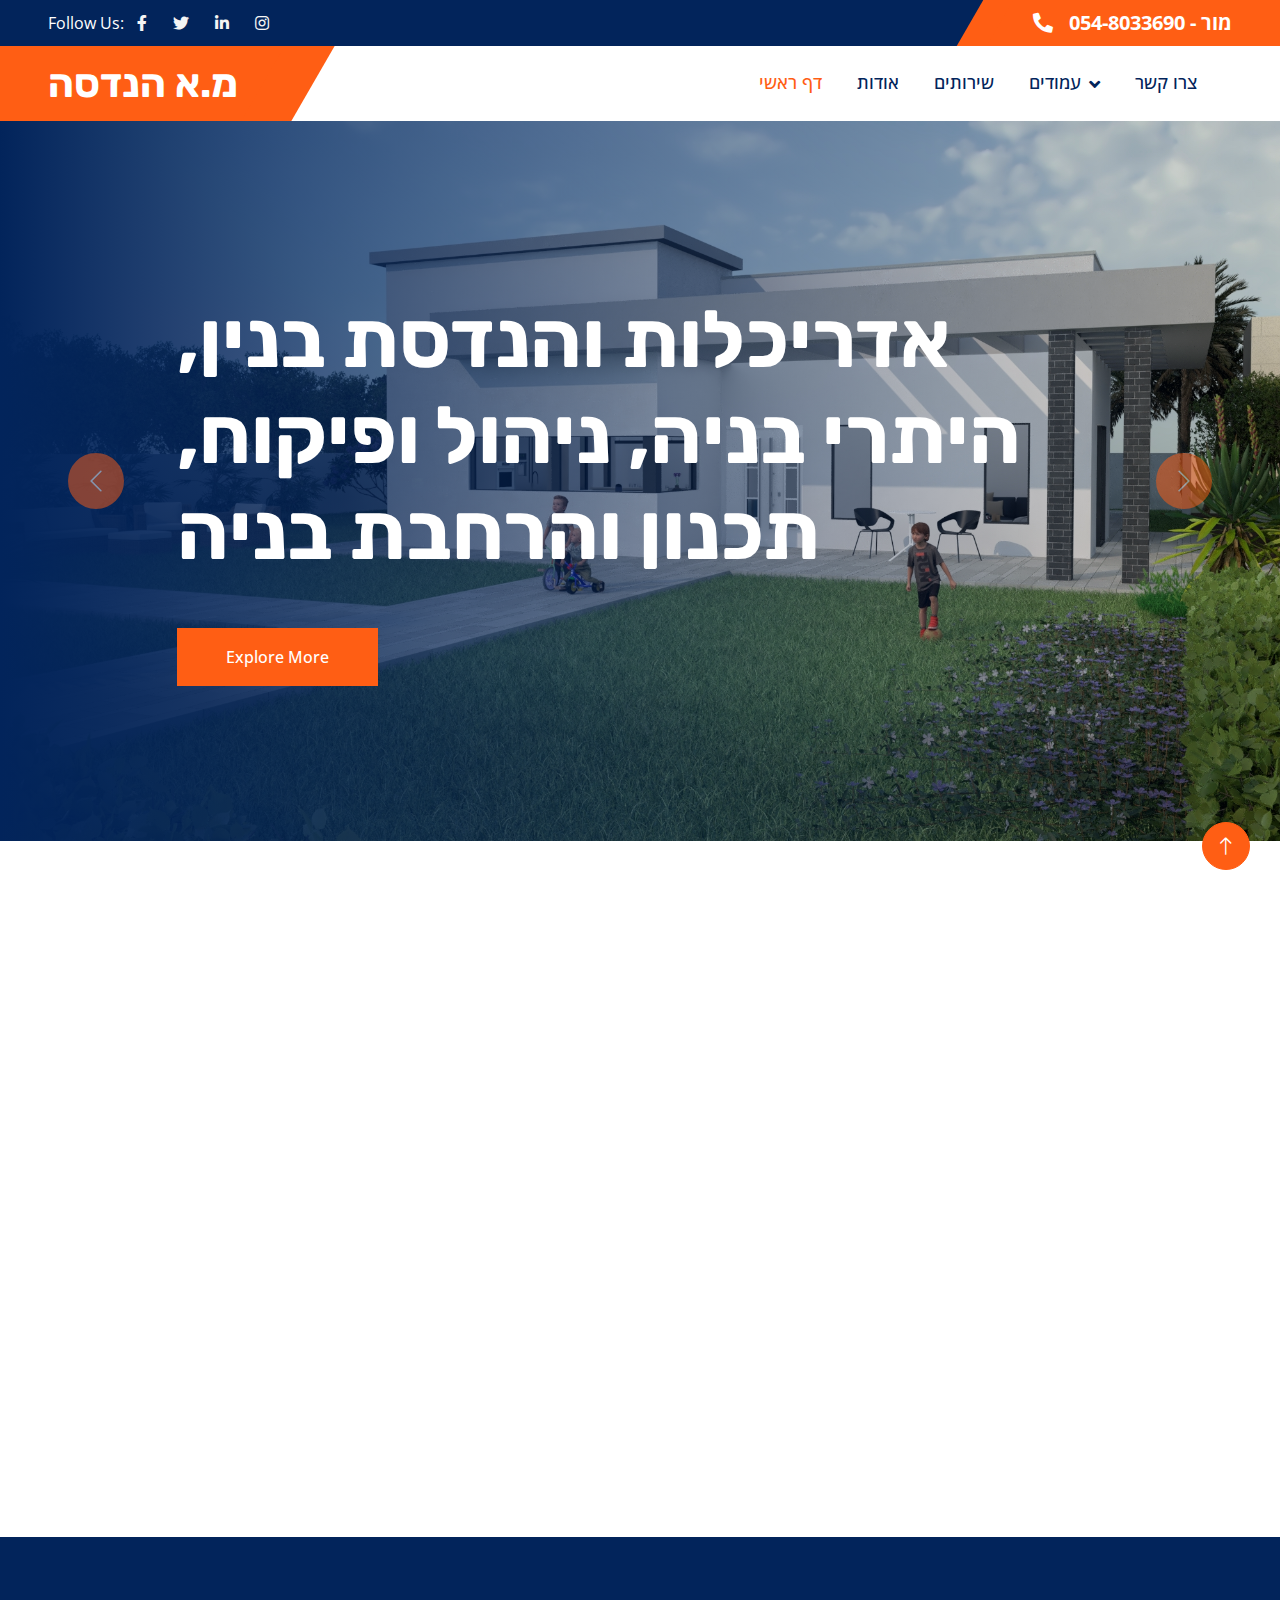
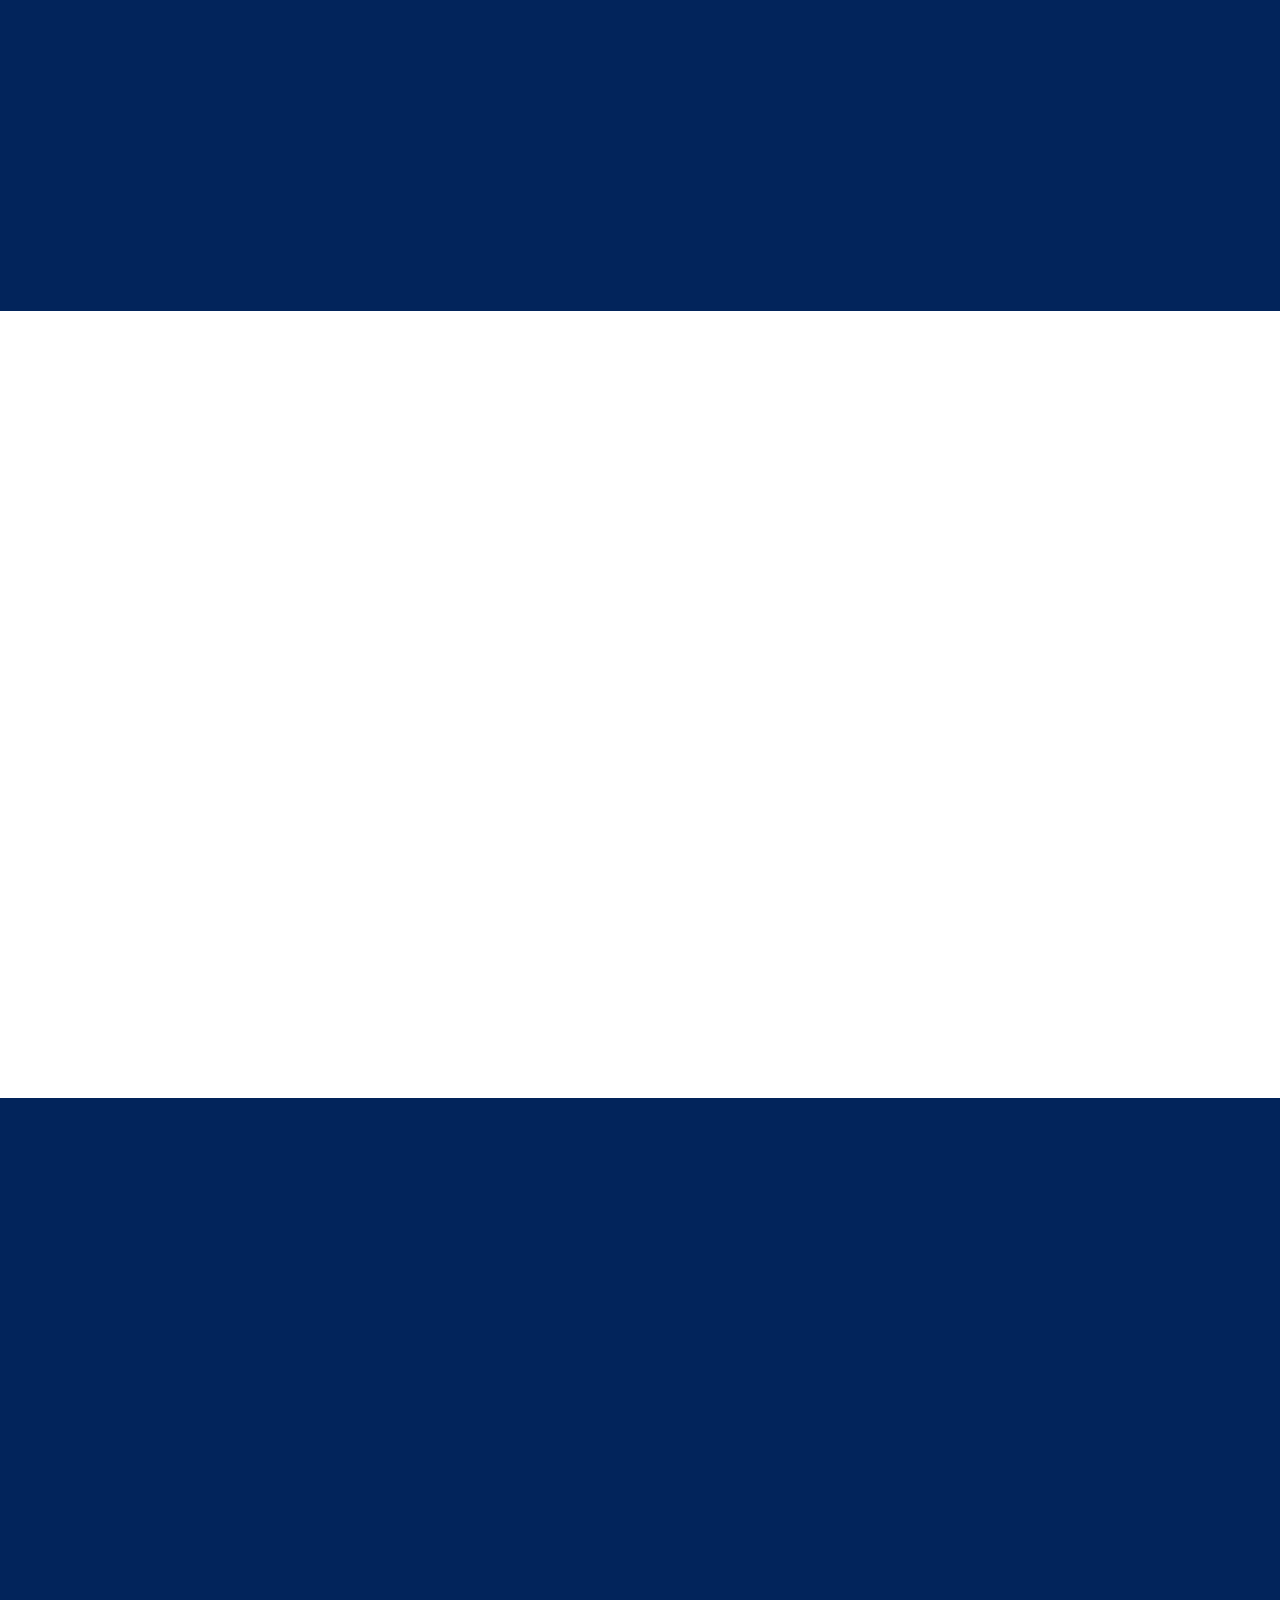
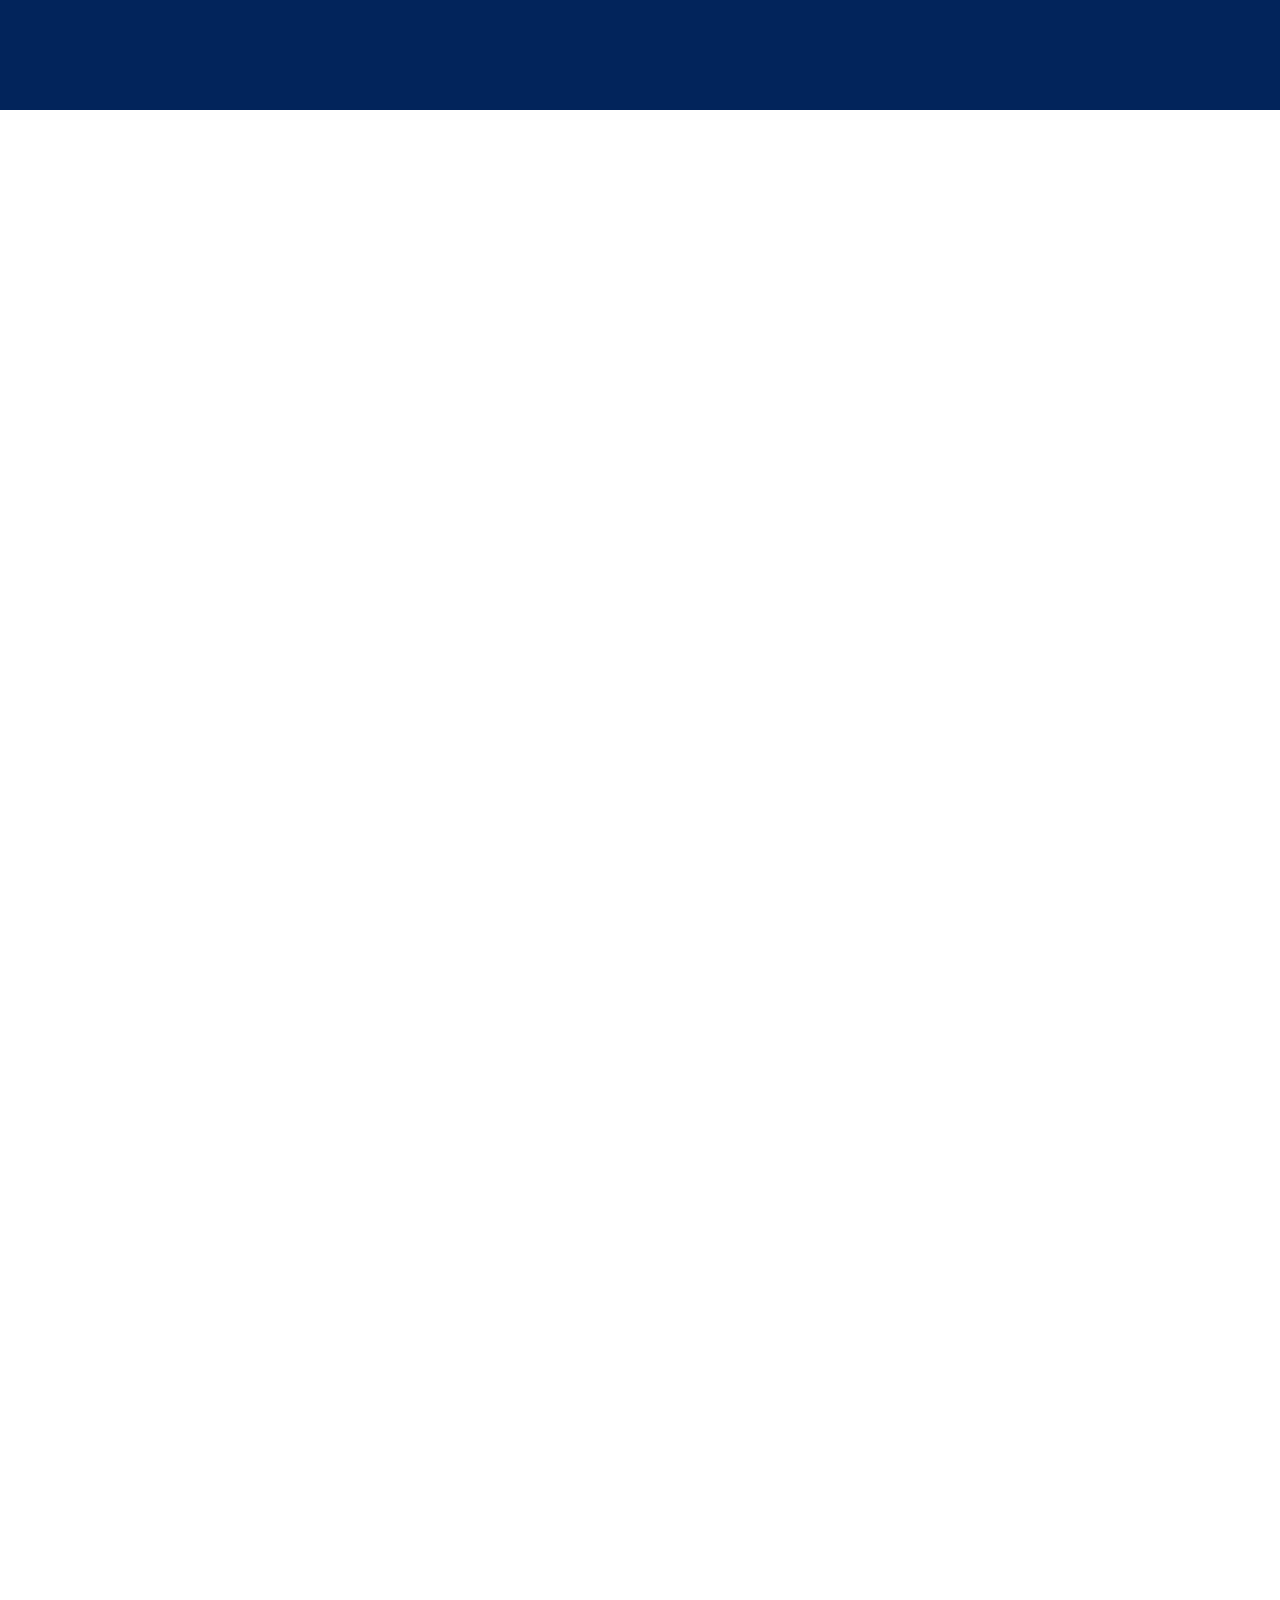
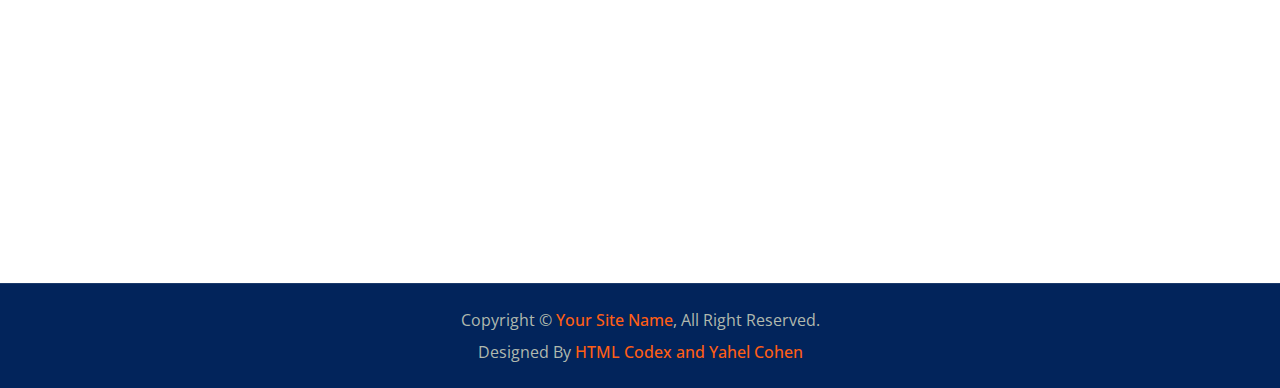
==== commit cedc972d: "icon navbar test" ====
--- a/index.html
+++ b/index.html
@@ -66,10 +66,10 @@
     <nav class="navbar navbar-expand-lg bg-white navbar-light sticky-top py-0 pe-5">
         <a href="index.html" class="navbar-brand ps-5 me-0">
             <h1 class="text-white m-0">מ.א הנדסה</h1>
-            <img class="img-fluid" src="img/m&a.jpg">
+            <!--<img class="img-fluid" src="img/m&a.jpg">-->
         </a>
         <button type="button" class="navbar-toggler me-0" data-bs-toggle="collapse" data-bs-target="#navbarCollapse">
-            <span class="navbar-toggler-icon"></span>
+            <span class="navbar-toggler-icon" src="img/m&a.jpg" ></span>
         </button>
         <div class="collapse navbar-collapse" id="navbarCollapse">
             <div class="navbar-nav ms-auto p-4 p-lg-0">
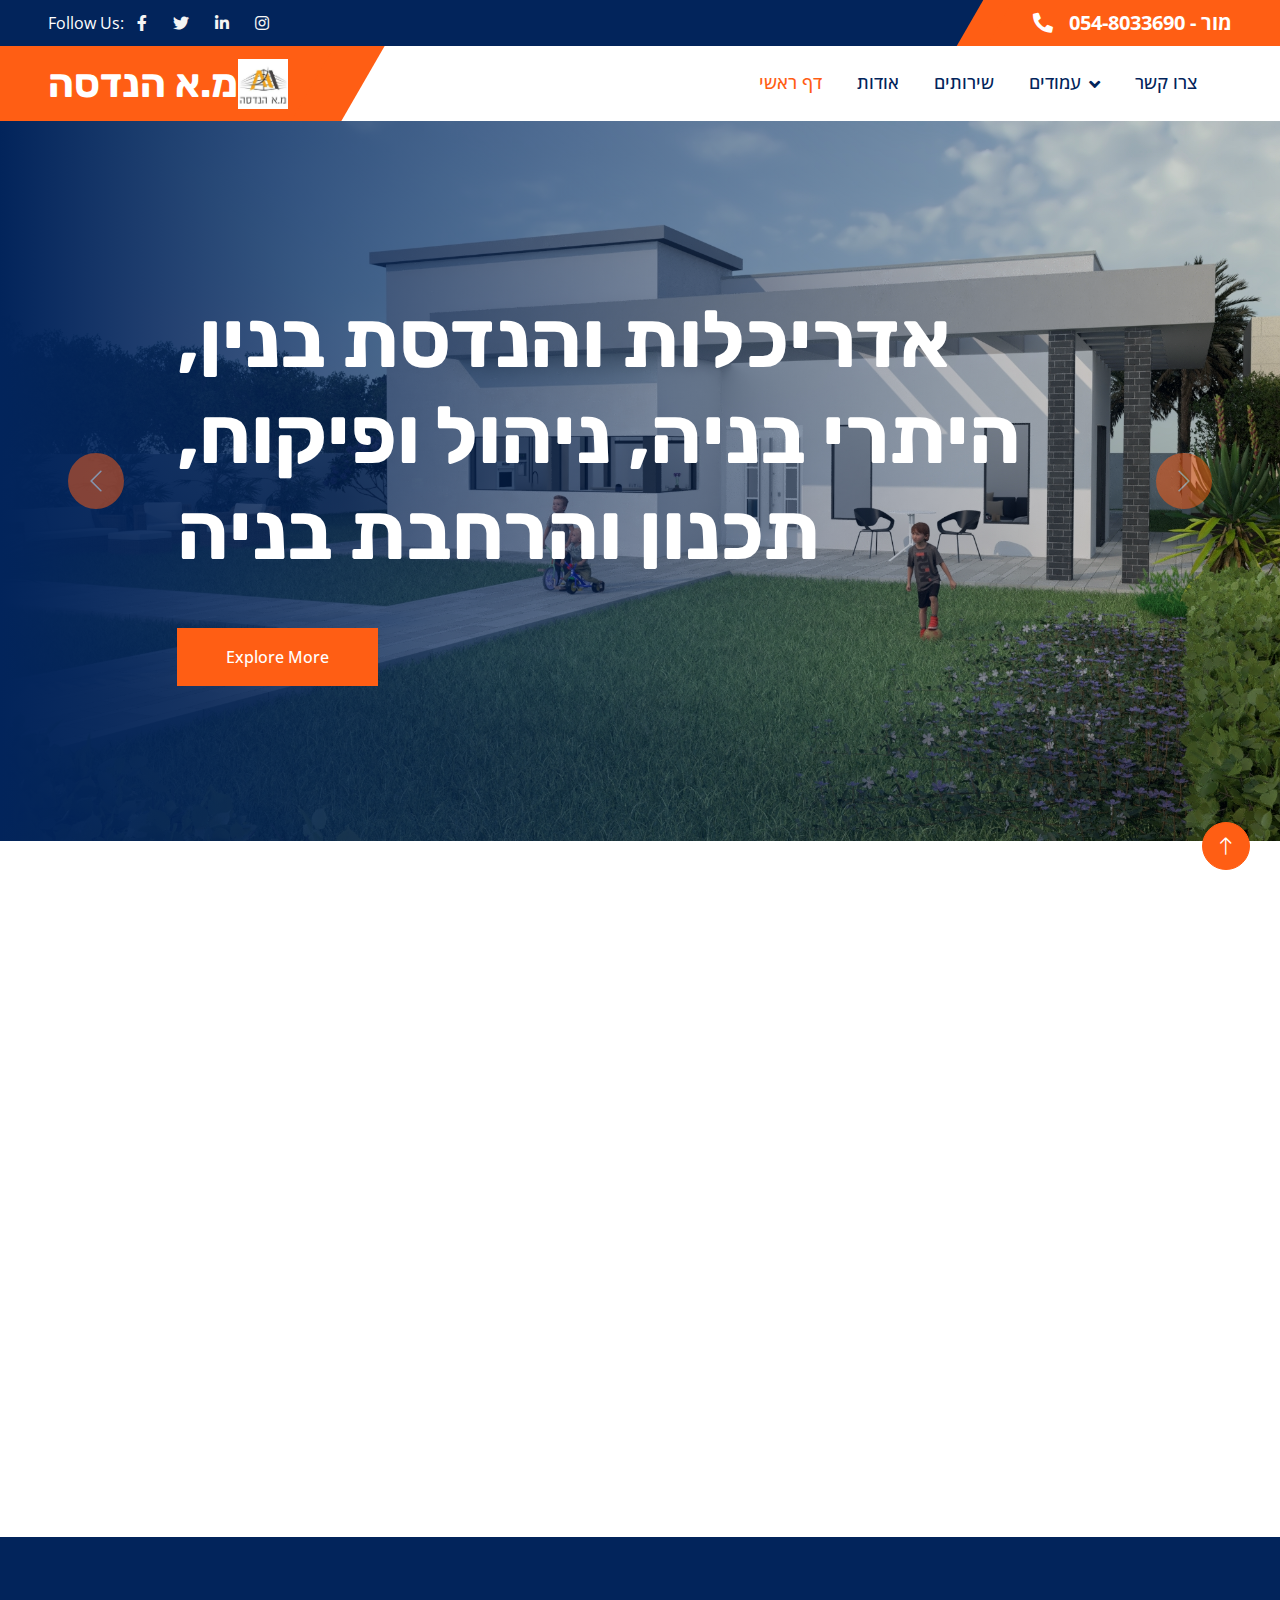
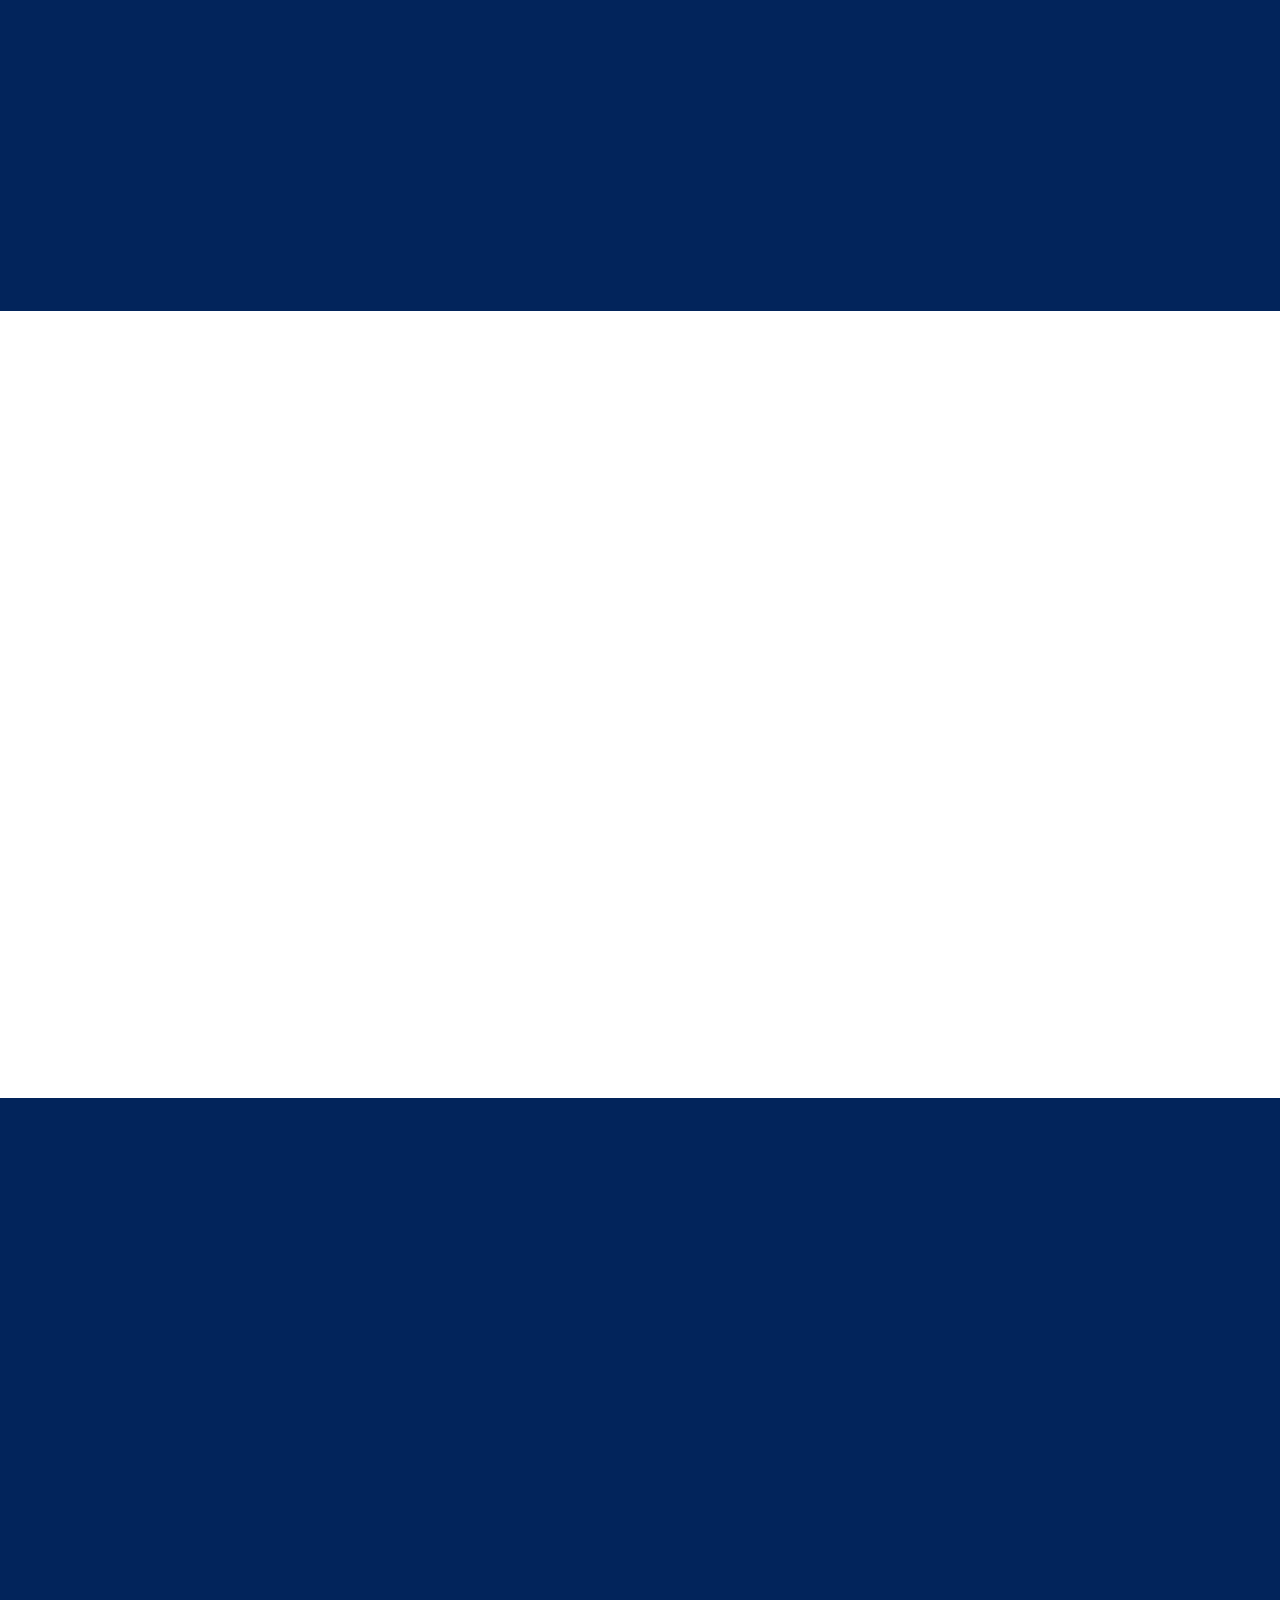
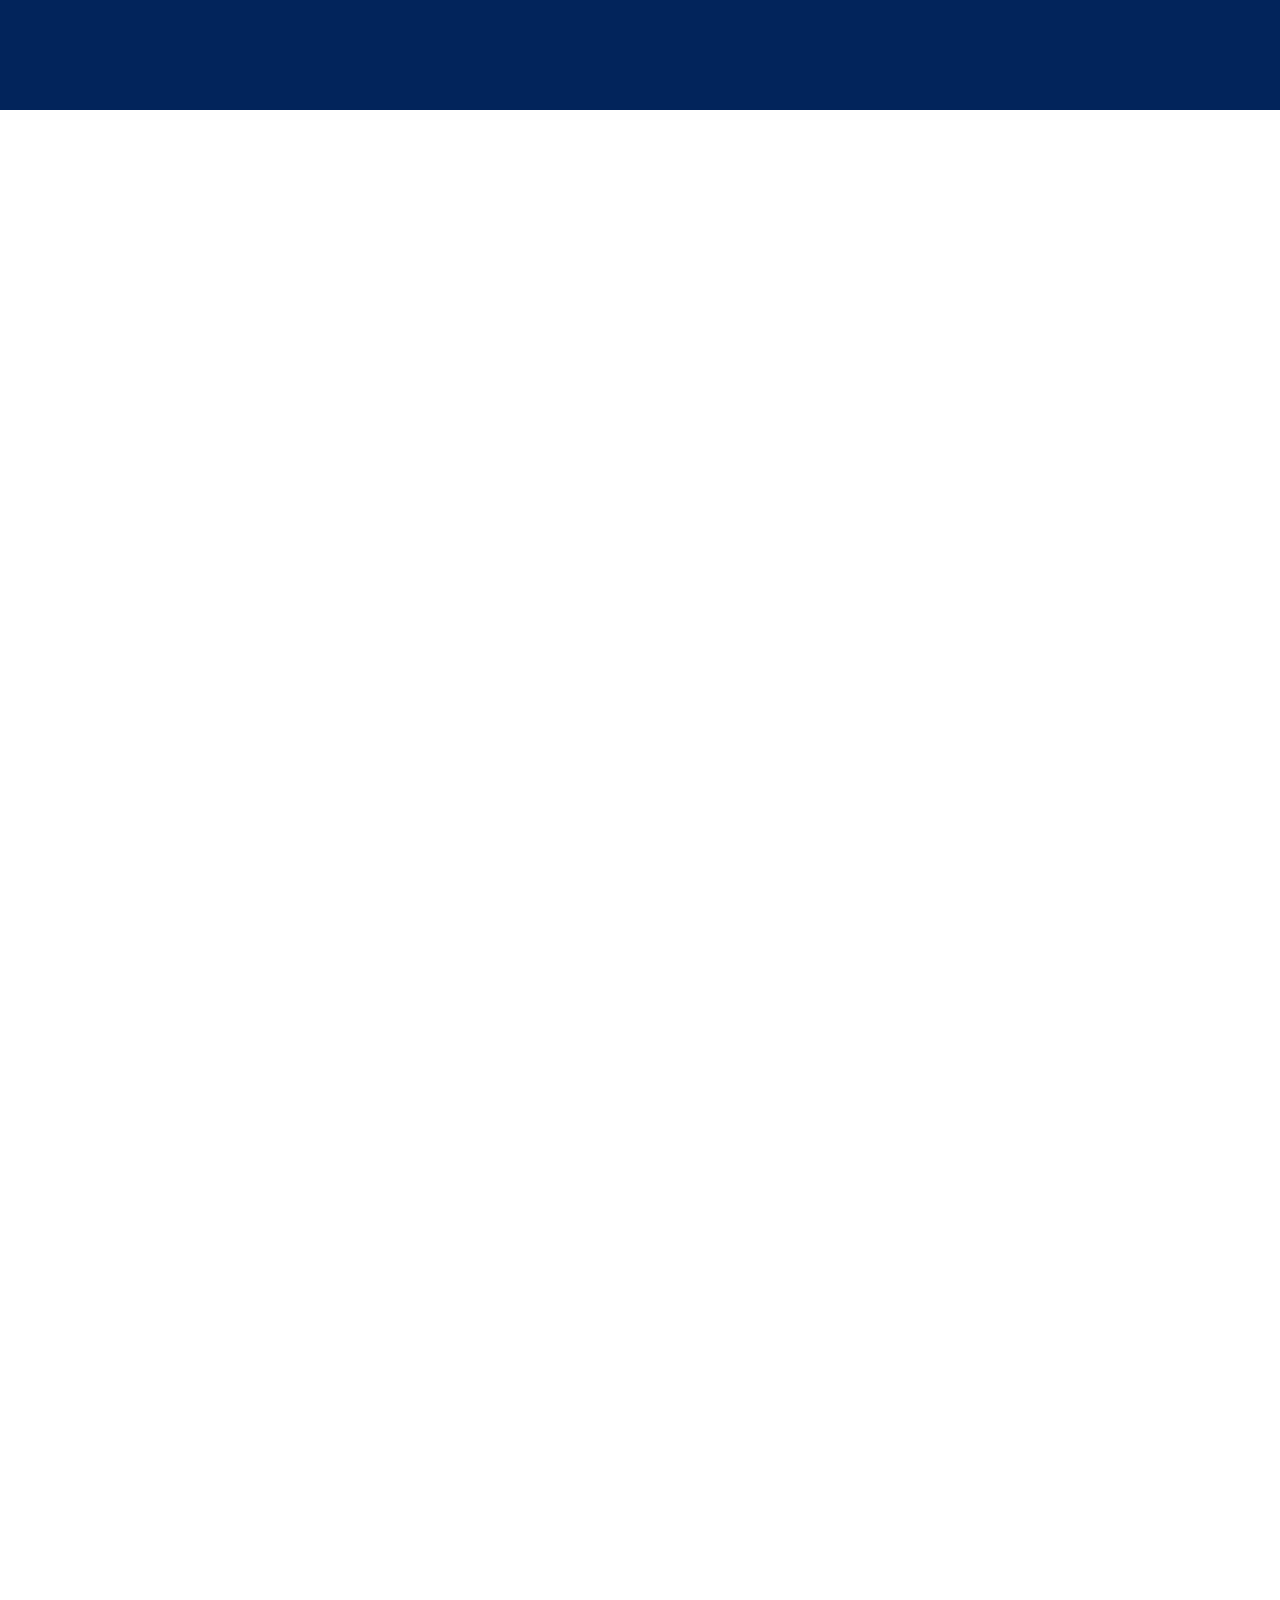
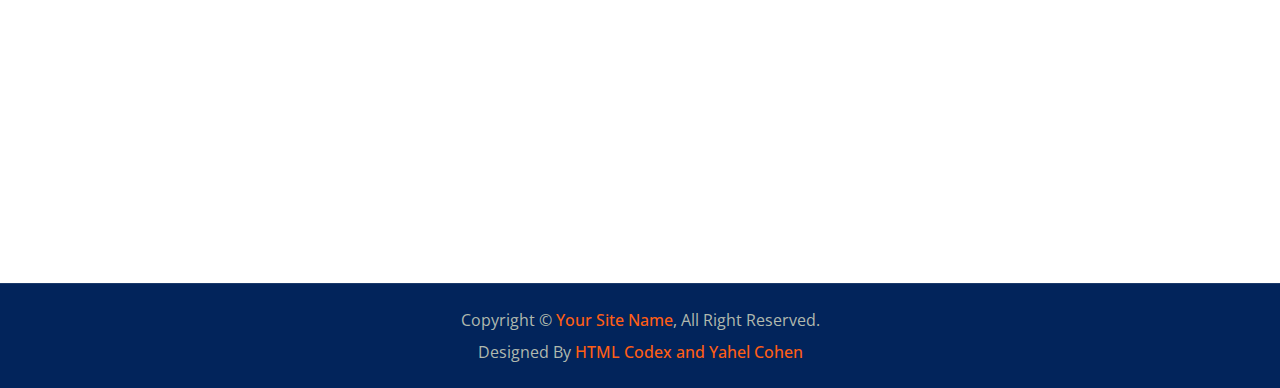
==== commit 348c4253: "attempting to add an icon" ====
--- a/index.html
+++ b/index.html
@@ -66,10 +66,11 @@
     <nav class="navbar navbar-expand-lg bg-white navbar-light sticky-top py-0 pe-5">
         <a href="index.html" class="navbar-brand ps-5 me-0">
             <h1 class="text-white m-0">מ.א הנדסה</h1>
+            <div style="text-align: left;"><img src="img/m&a.jpg" lenght="50" width="50" alt="" /></div>
             <!--<img class="img-fluid" src="img/m&a.jpg">-->
         </a>
         <button type="button" class="navbar-toggler me-0" data-bs-toggle="collapse" data-bs-target="#navbarCollapse">
-            <span class="navbar-toggler-icon" src="img/m&a.jpg" ></span>
+            <span class="navbar-toggler-icon"></span>
         </button>
         <div class="collapse navbar-collapse" id="navbarCollapse">
             <div class="navbar-nav ms-auto p-4 p-lg-0">
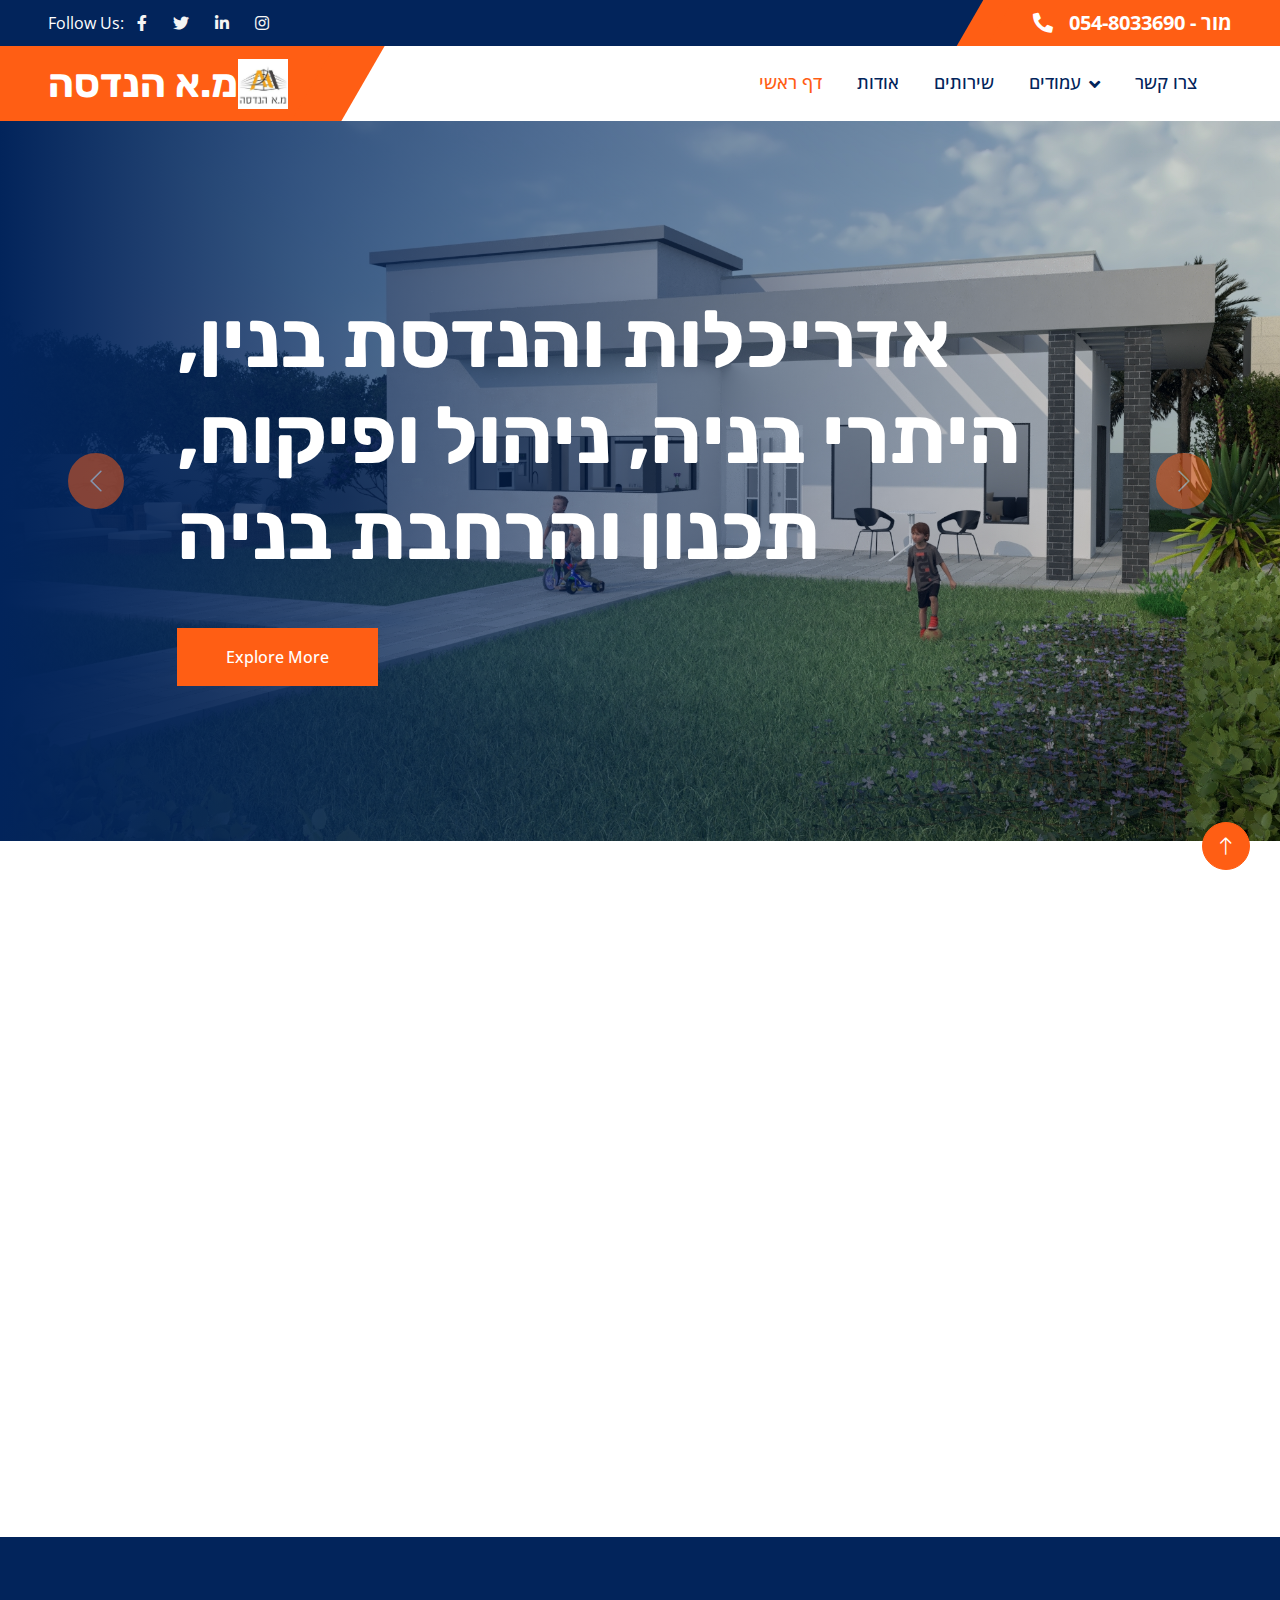
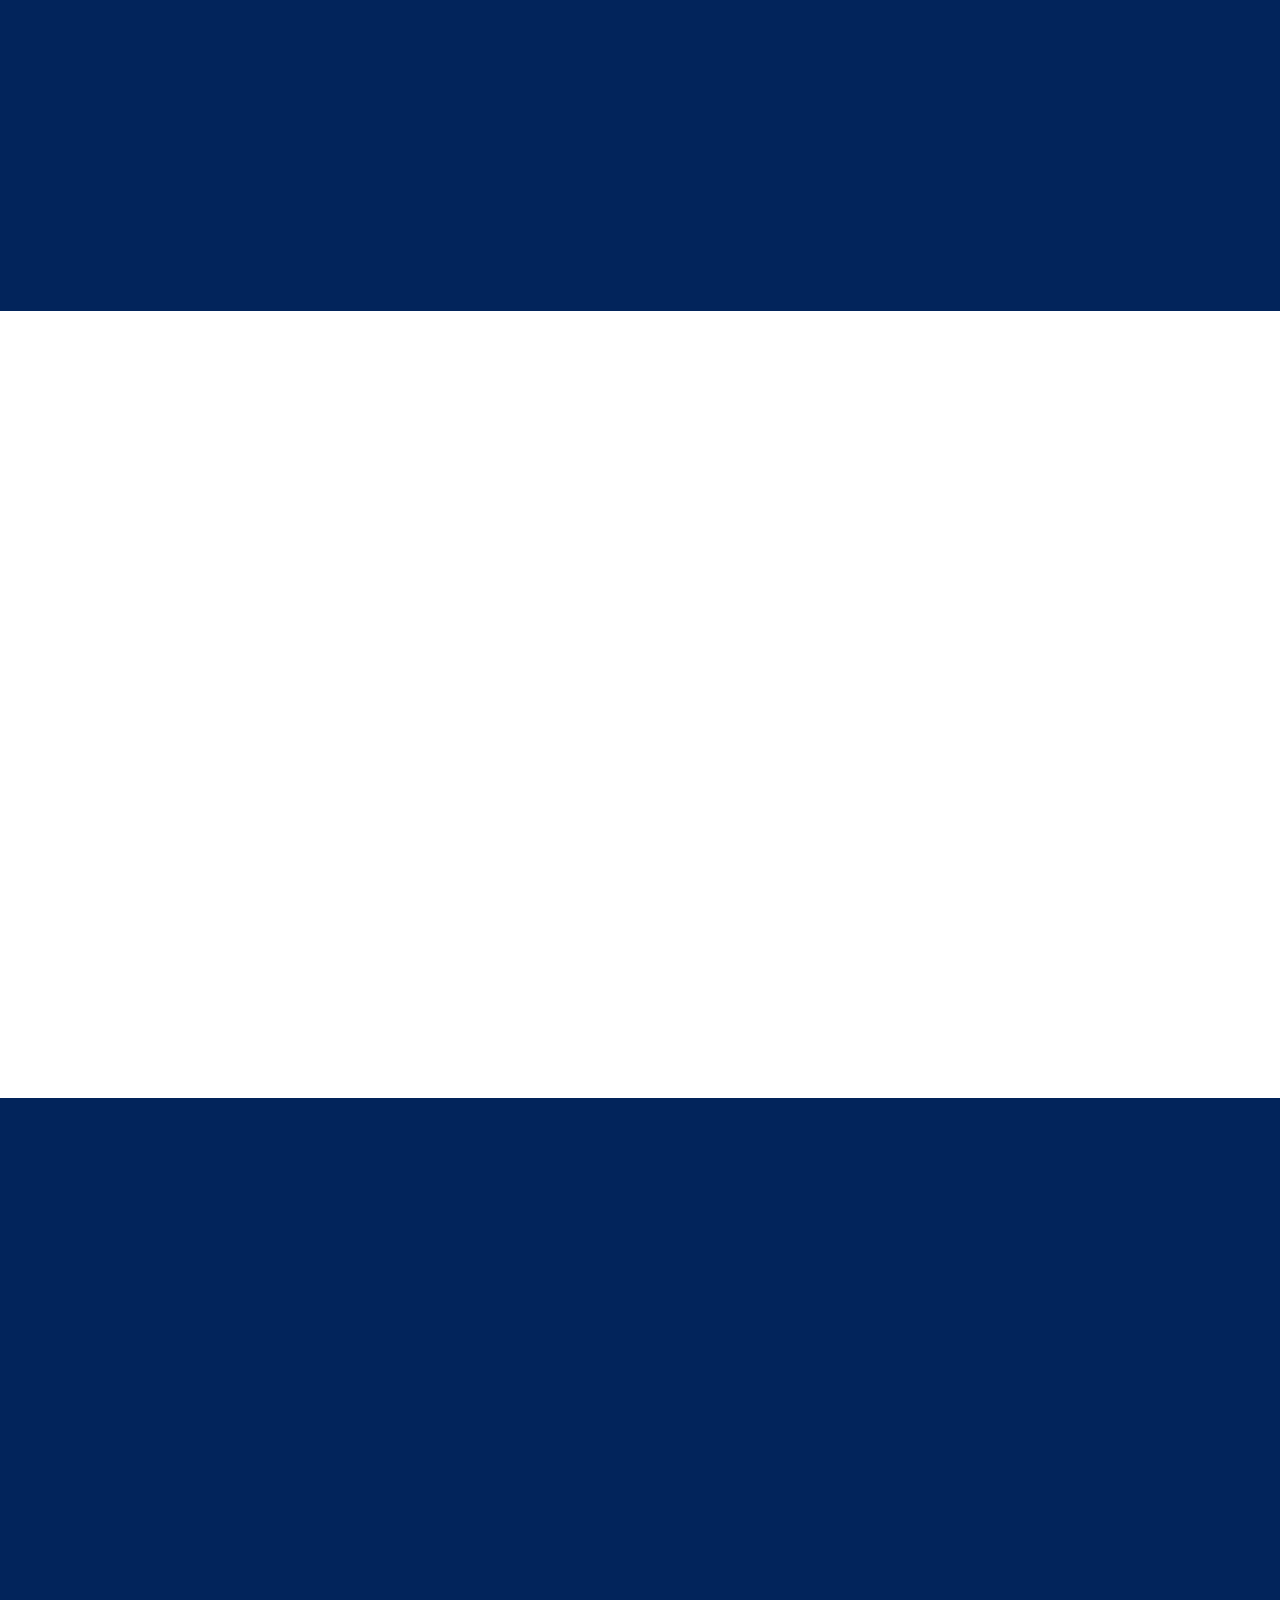
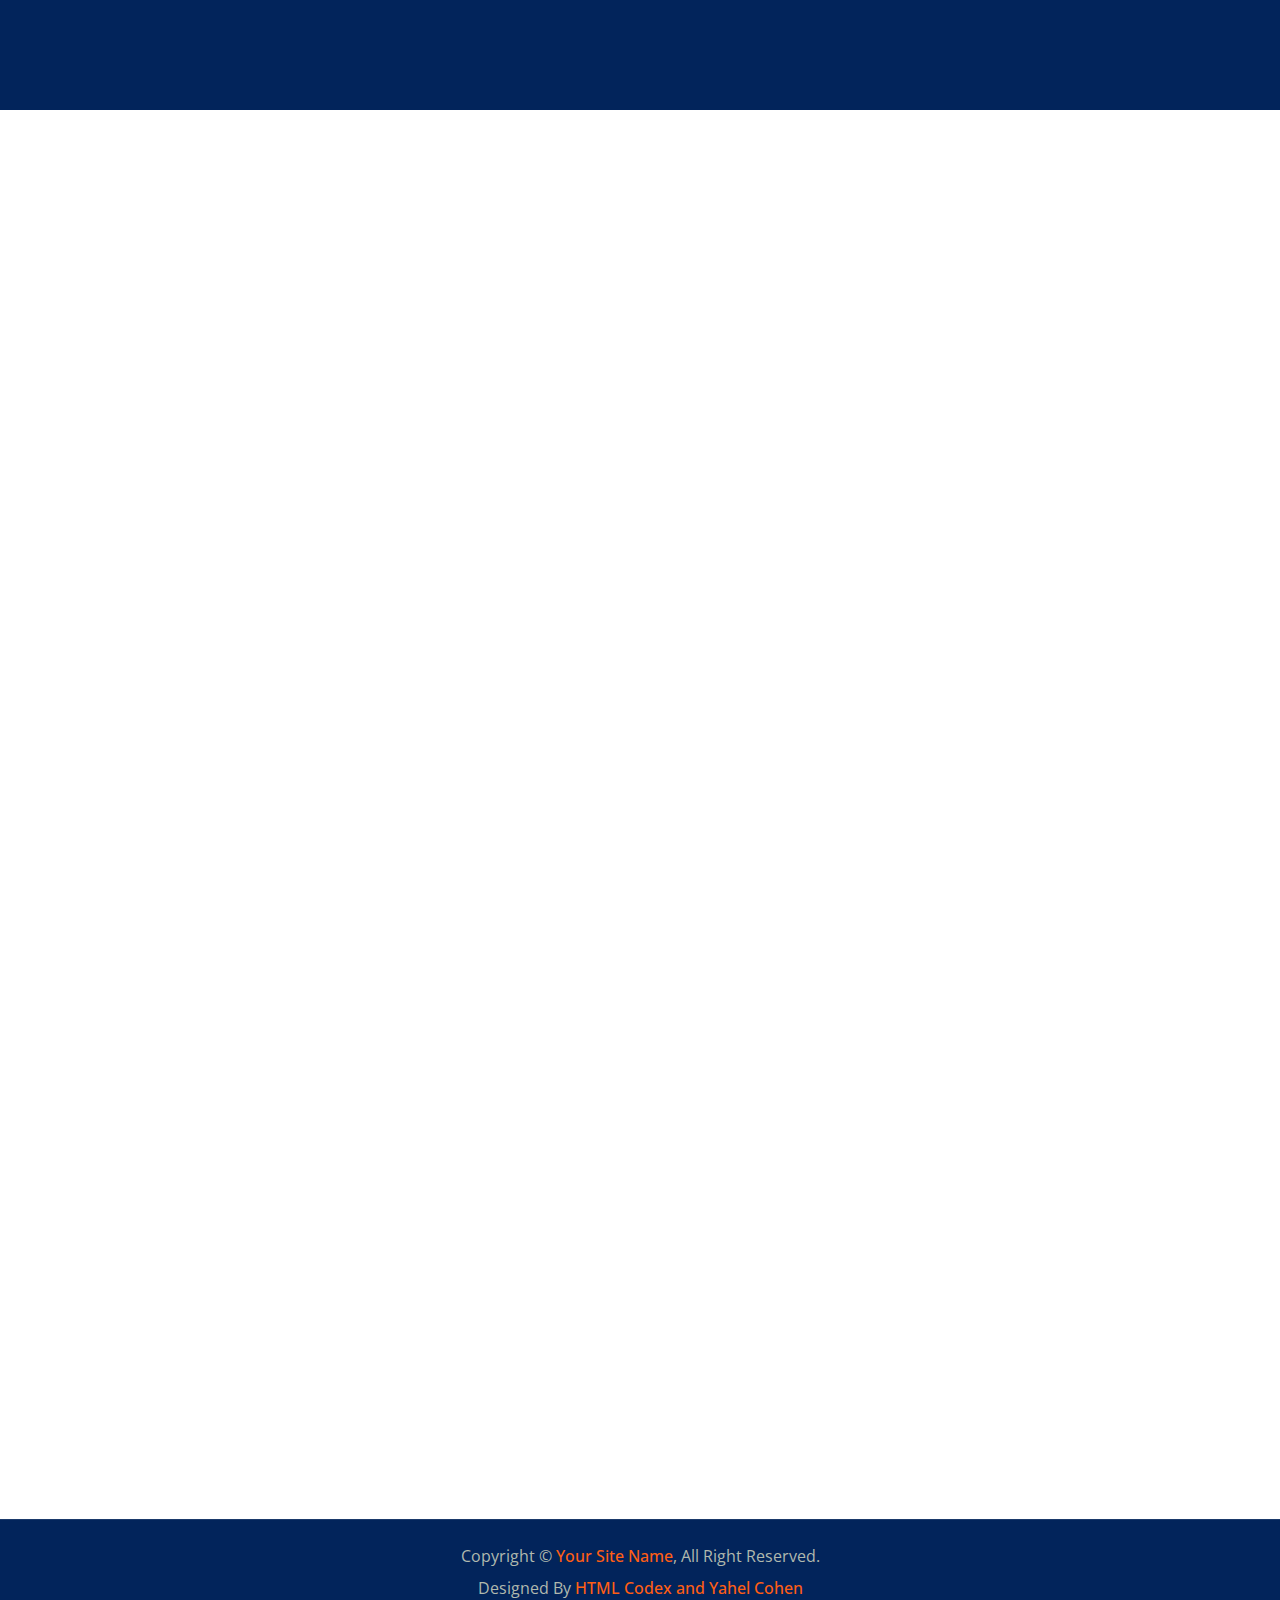
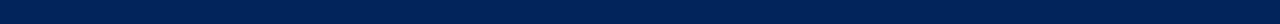
==== commit befe0737: "chage profile pics" ====
--- a/index.html
+++ b/index.html
@@ -444,7 +444,7 @@
             <div class="row g-4">
                 <div class="col-lg-4 col-md-6 wow fadeInUp" data-wow-delay="0.1s">
                     <div class="team-item">
-                        <img class="img-fluid" src="img/team-1.jpg" alt="">
+                        <img class="img-fluid" src="img/empty_profile_pic_1.jpg" alt="">
                         <div class="d-flex">
                             <div class="flex-shrink-0 btn-square bg-primary" style="width: 90px; height: 90px;">
                                 <i class="fa fa-2x fa-share text-white"></i>
@@ -463,7 +463,7 @@
                 </div>
                 <div class="col-lg-4 col-md-6 wow fadeInUp" data-wow-delay="0.3s">
                     <div class="team-item">
-                        <img class="img-fluid" src="img/team-2.jpg" alt="">
+                        <img class="img-fluid" src="img/empty_profile_pic_1.jpg" alt="">
                         <div class="d-flex">
                             <div class="flex-shrink-0 btn-square bg-primary" style="width: 90px; height: 90px;">
                                 <i class="fa fa-2x fa-share text-white"></i>
@@ -482,7 +482,7 @@
                 </div>
                 <div class="col-lg-4 col-md-6 wow fadeInUp" data-wow-delay="0.5s">
                     <div class="team-item">
-                        <img class="img-fluid" src="img/team-3.jpg" alt="">
+                        <img class="img-fluid" src="img/empty_profile_pic_1.jpg" alt="">
                         <div class="d-flex">
                             <div class="flex-shrink-0 btn-square bg-primary" style="width: 90px; height: 90px;">
                                 <i class="fa fa-2x fa-share text-white"></i>
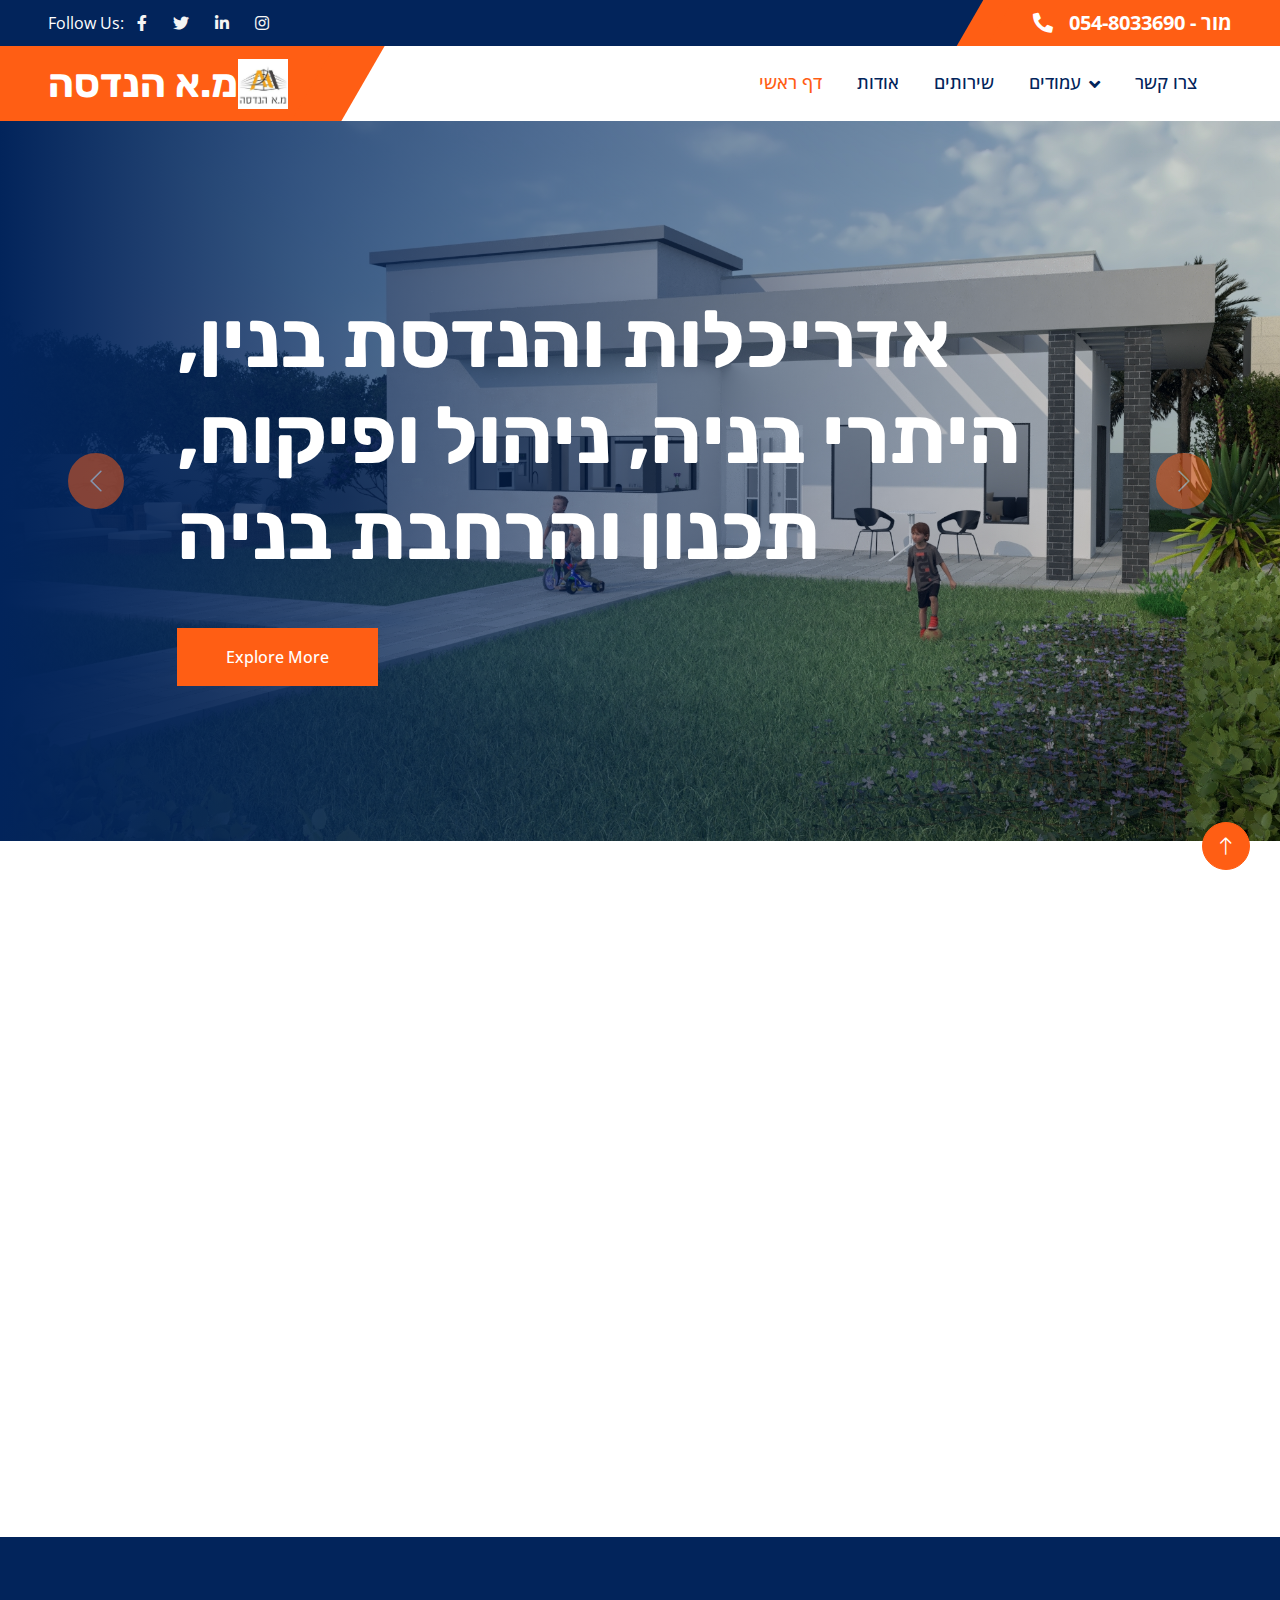
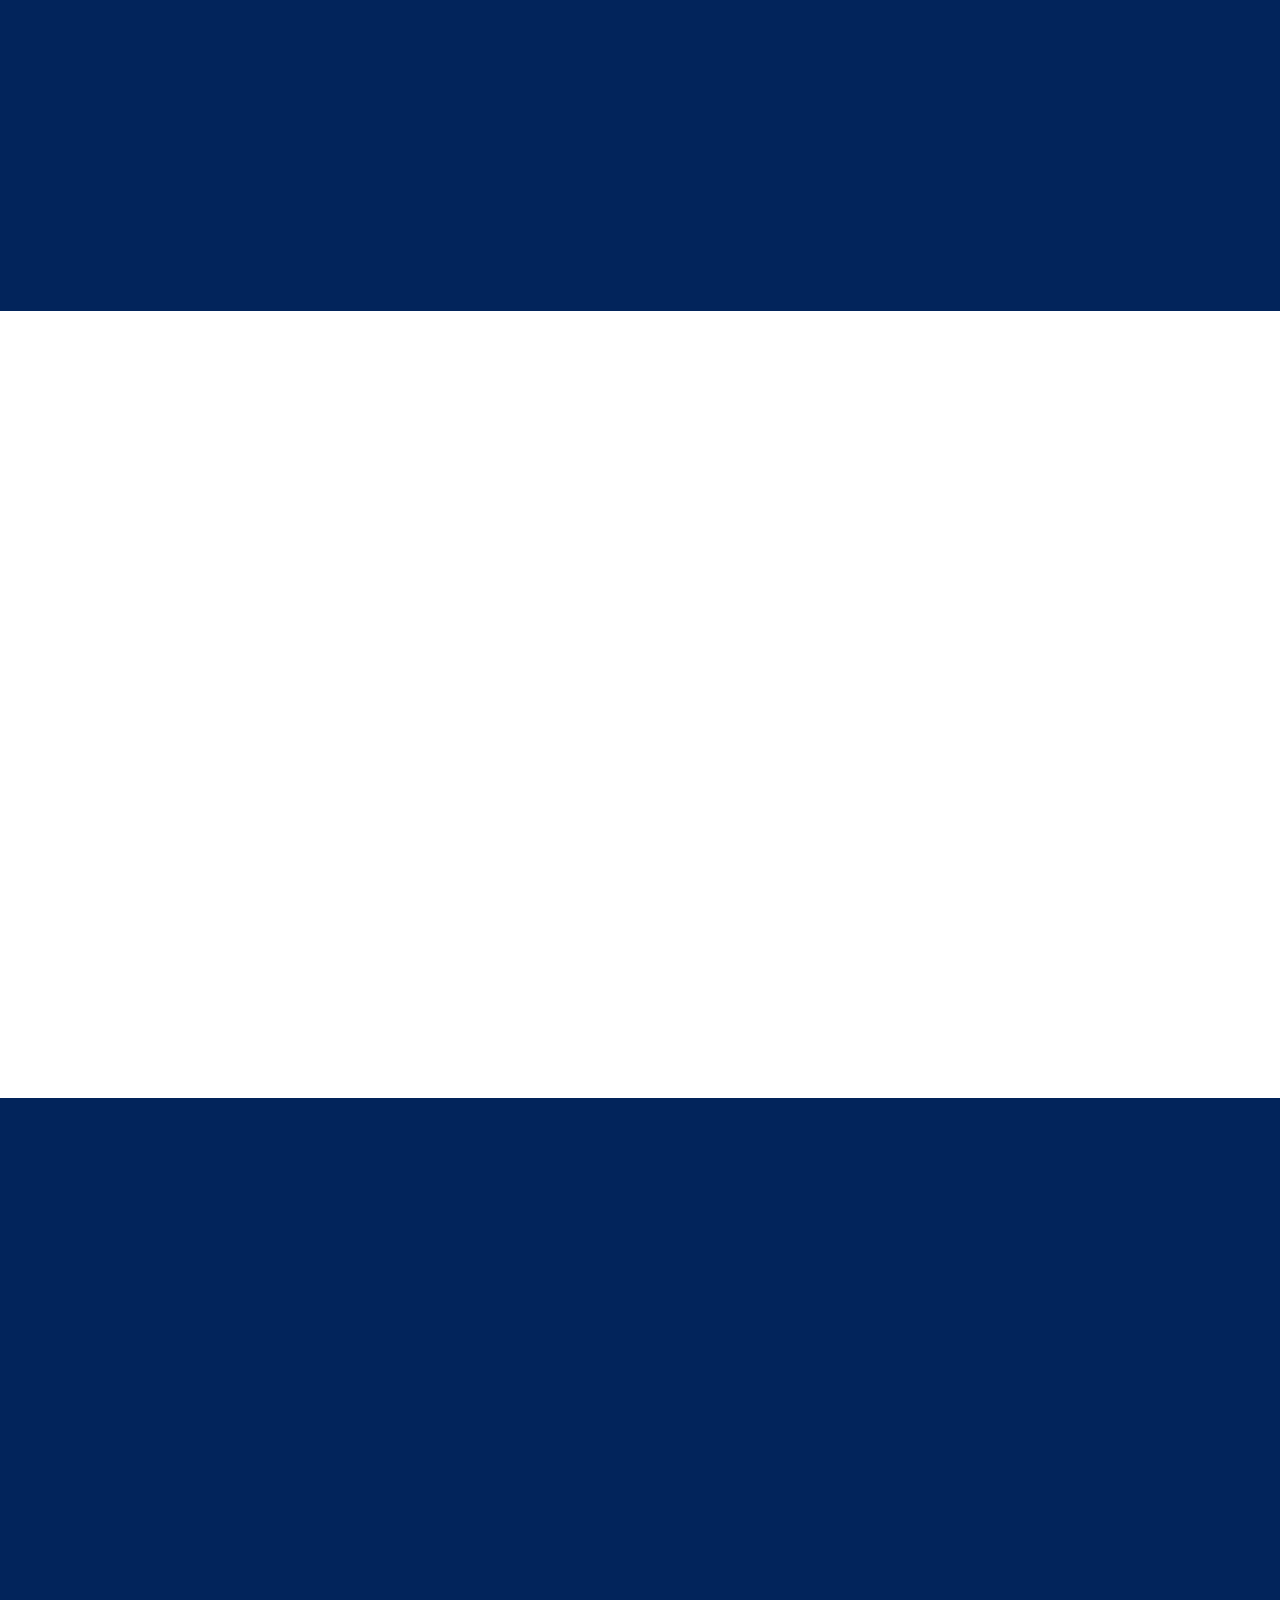
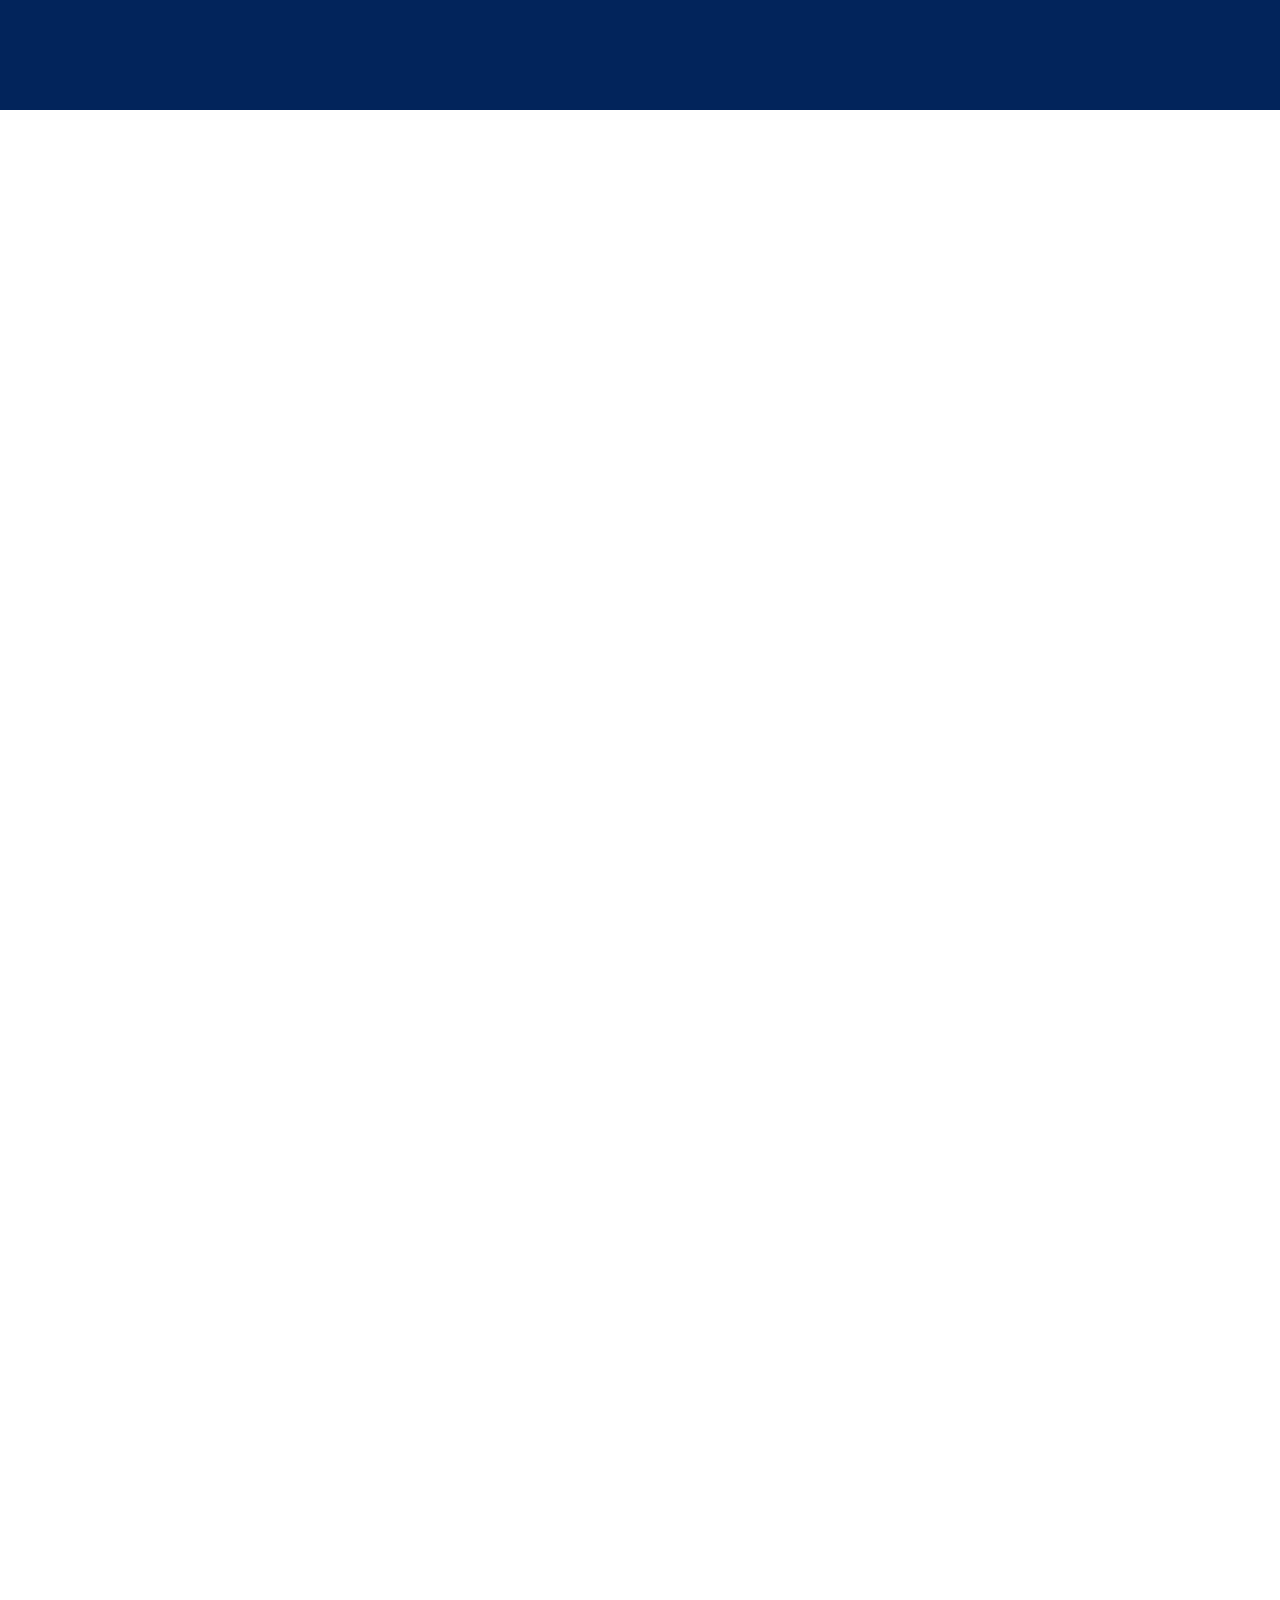
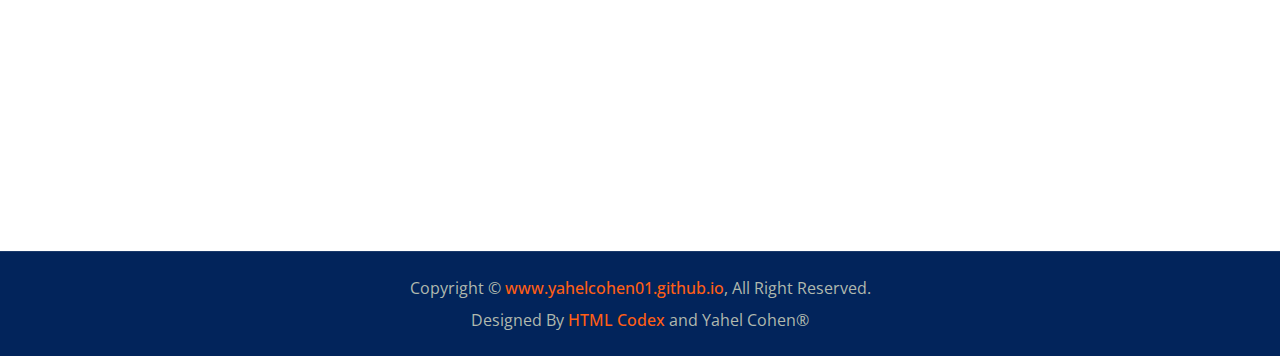
==== commit d4918638: "updated about.html all sections" ====
--- a/index.html
+++ b/index.html
@@ -67,7 +67,6 @@
         <a href="index.html" class="navbar-brand ps-5 me-0">
             <h1 class="text-white m-0">מ.א הנדסה</h1>
             <div style="text-align: left;"><img src="img/m&a.jpg" lenght="50" width="50" alt="" /></div>
-            <!--<img class="img-fluid" src="img/m&a.jpg">-->
         </a>
         <button type="button" class="navbar-toggler me-0" data-bs-toggle="collapse" data-bs-target="#navbarCollapse">
             <span class="navbar-toggler-icon"></span>
@@ -575,7 +574,7 @@
                     </div>
                 </div>
                 <div class="col-lg-3 col-md-6">
-                    <h5 class="text-white mb-4">Quick Links</h5>
+                    <h5 class="text-white mb-4">לינקים מהירים</h5>
                     <a class="btn btn-link" href="">אודות</a>
                     <a class="btn btn-link" href="">צרו קשר</a>
                     <!--<a class="btn btn-link" href="">Our Services</a>-->
@@ -598,9 +597,9 @@
     <!-- Copyright Start -->
     <div class="container-fluid copyright bg-dark py-4">
         <div class="container text-center">
-            <p class="mb-2">Copyright &copy; <a class="fw-semi-bold" href="#">Your Site Name</a>, All Right Reserved.</p>
+            <p class="mb-2">Copyright &copy; <a class="fw-semi-bold" href="#">www.yahelcohen01.github.io</a>, All Right Reserved.</p>
             <!--/*** This template is free as long as you keep the footer author’s credit link/attribution link/backlink. If you'd like to use the template without the footer author’s credit link/attribution link/backlink, you can purchase the Credit Removal License from "https://htmlcodex.com/credit-removal". Thank you for your support. ***/-->
-            <p class="mb-0">Designed By <a class="fw-semi-bold" href="https://htmlcodex.com">HTML Codex and Yahel Cohen</a></p>
+            <p class="mb-0">Designed By <a class="fw-semi-bold" href="https://htmlcodex.com">HTML Codex </a>and Yahel Cohen®</p>
         </div>
     </div>
     <!-- Copyright End -->
--- a/css/style.css
+++ b/css/style.css
@@ -229,7 +229,7 @@
 }
 
 .page-header {
-    background: linear-gradient(to right, rgba(2, 36, 91, 1) 0%, rgba(2, 36, 91, 0) 100%), url(../img/carousel-2.jpg) center center no-repeat;
+    background: linear-gradient(to right, rgba(2, 36, 91, 1) 0%, rgba(2, 36, 91, 0) 100%), url(../img/m&a_background.jpg) center center no-repeat;
     background-size: cover;
 }
 
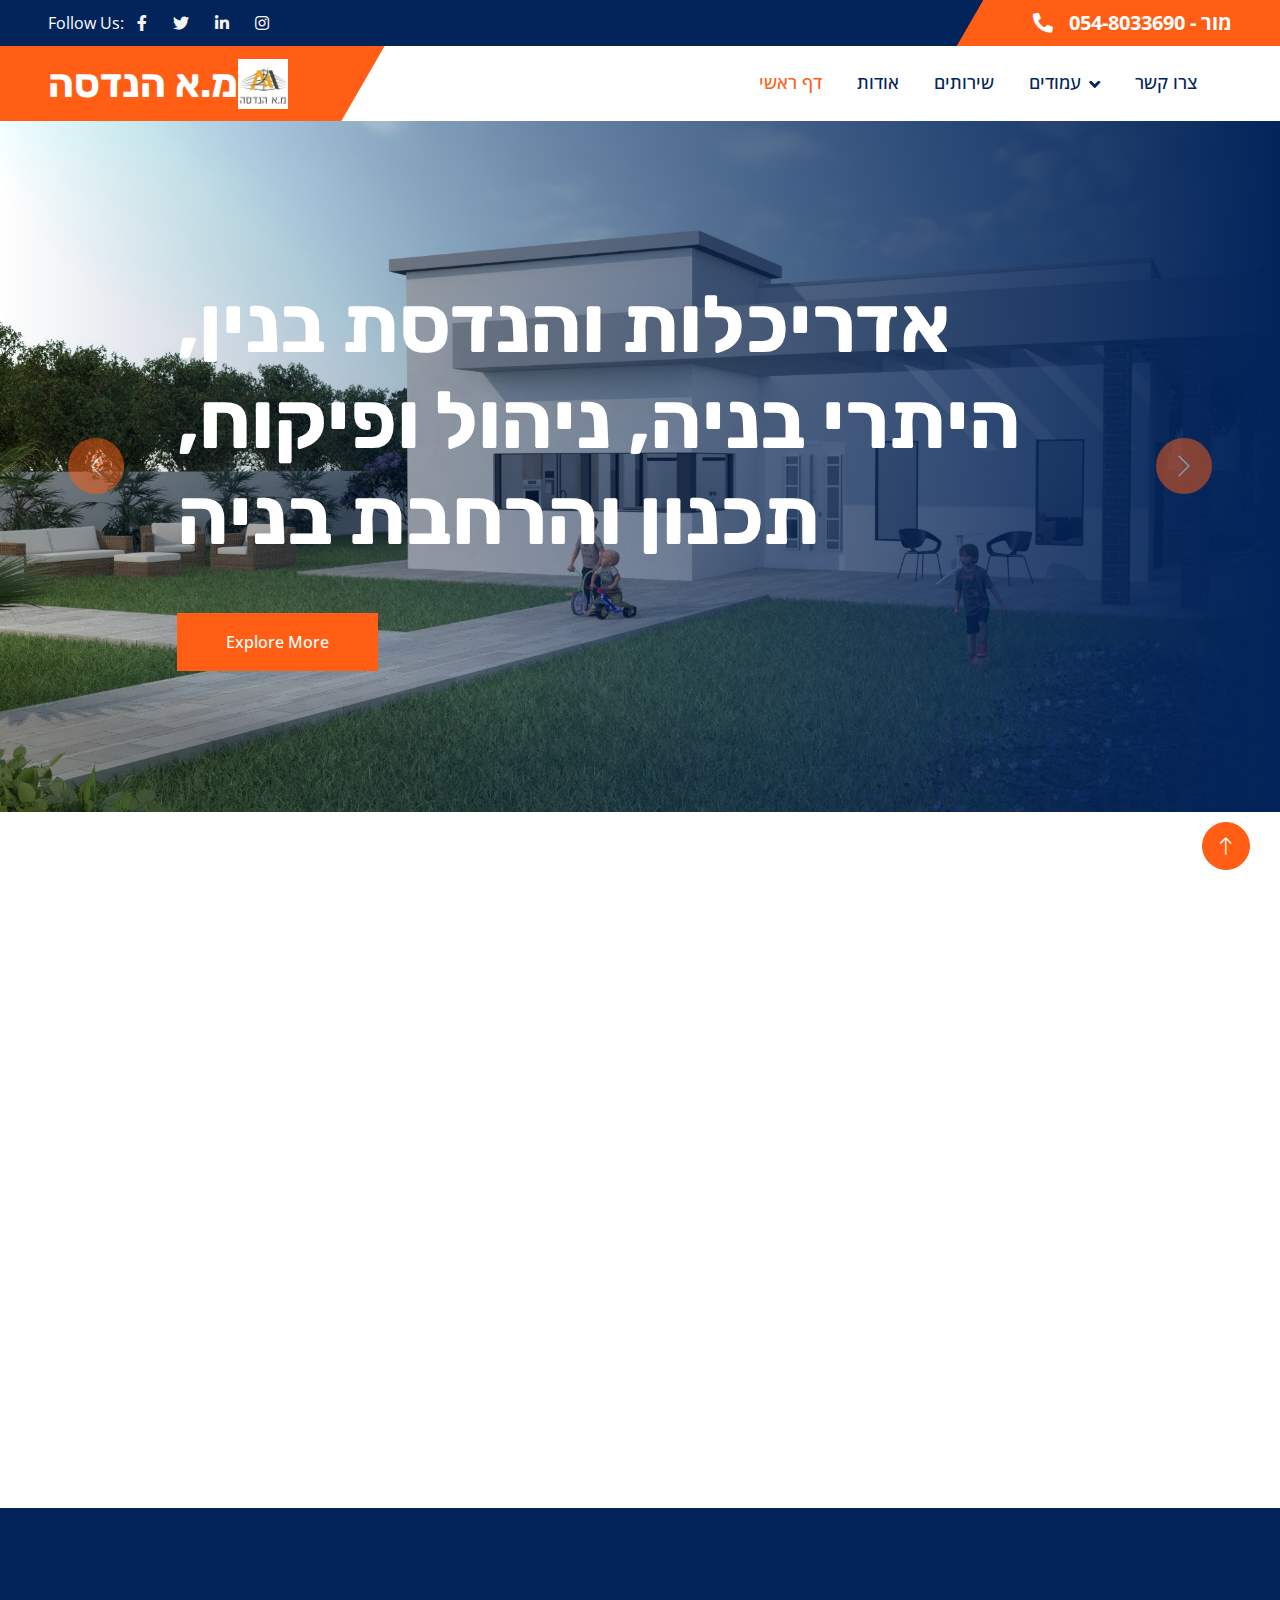
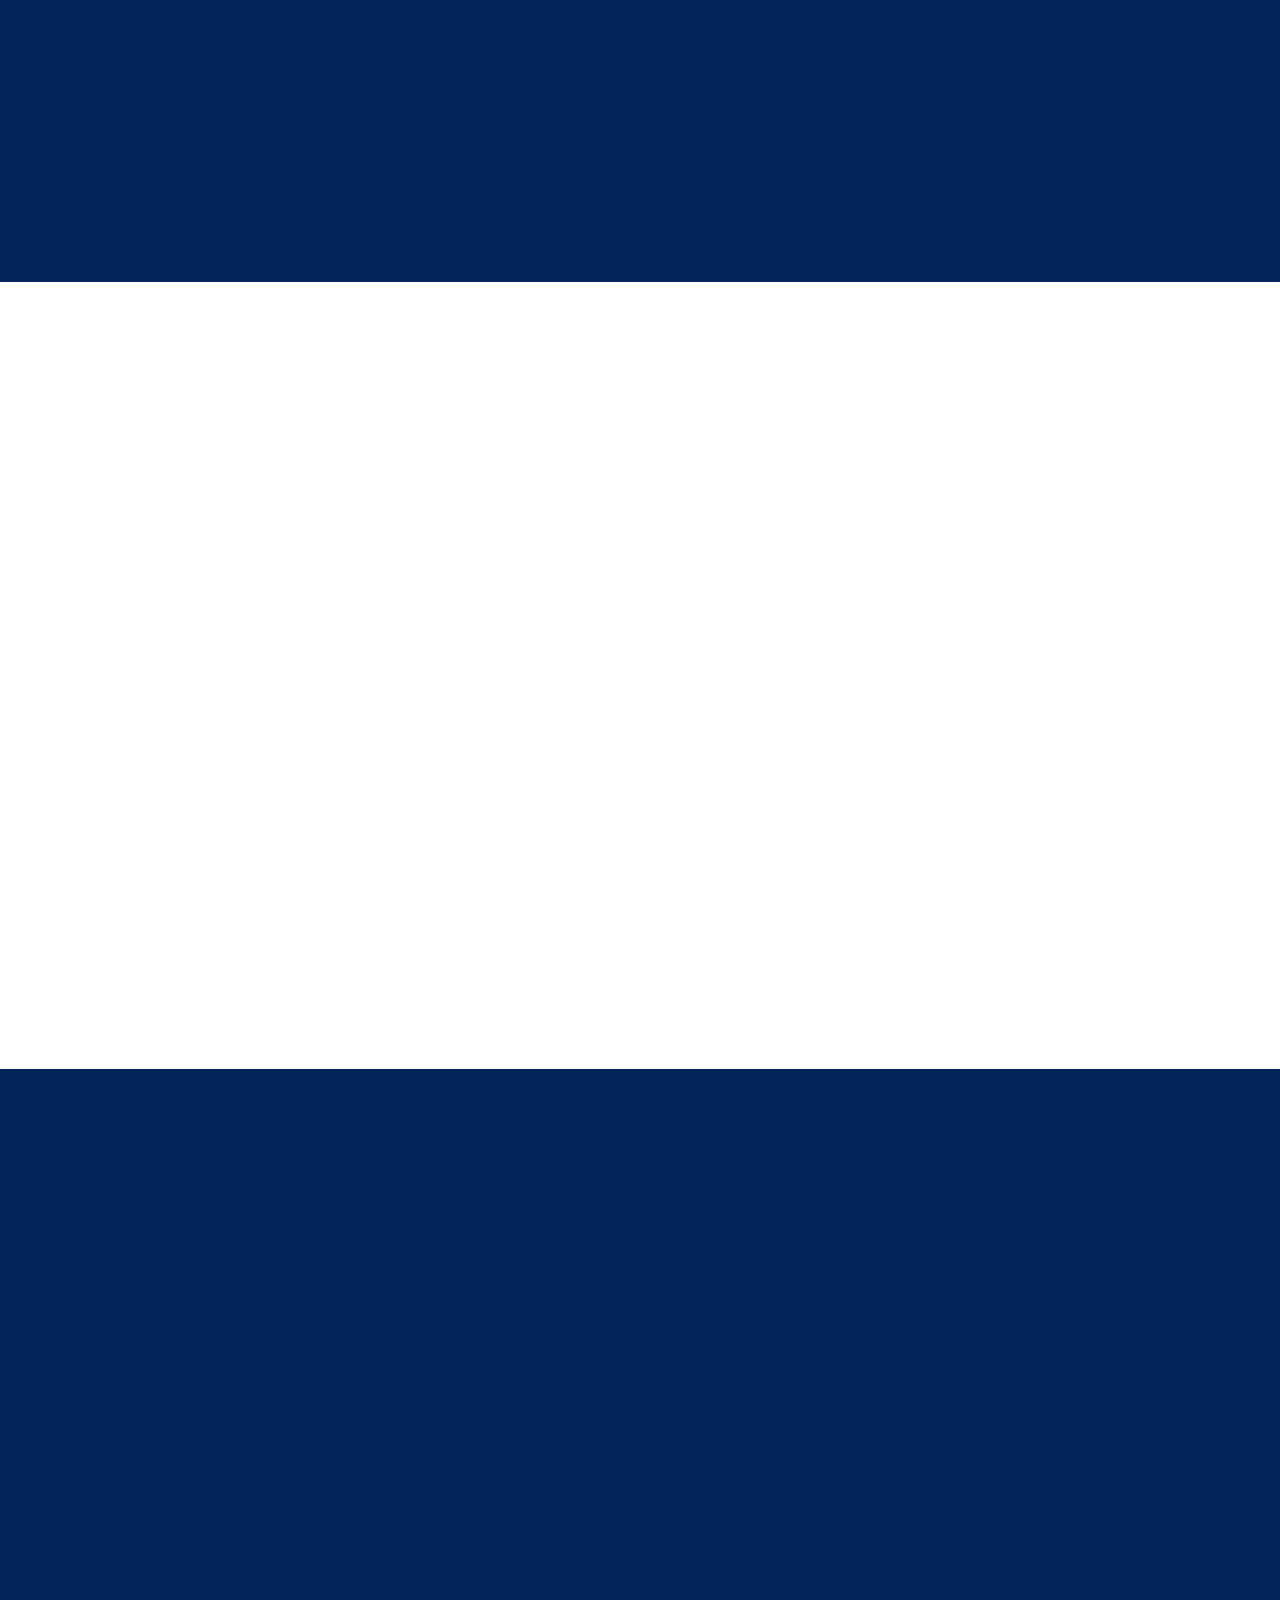
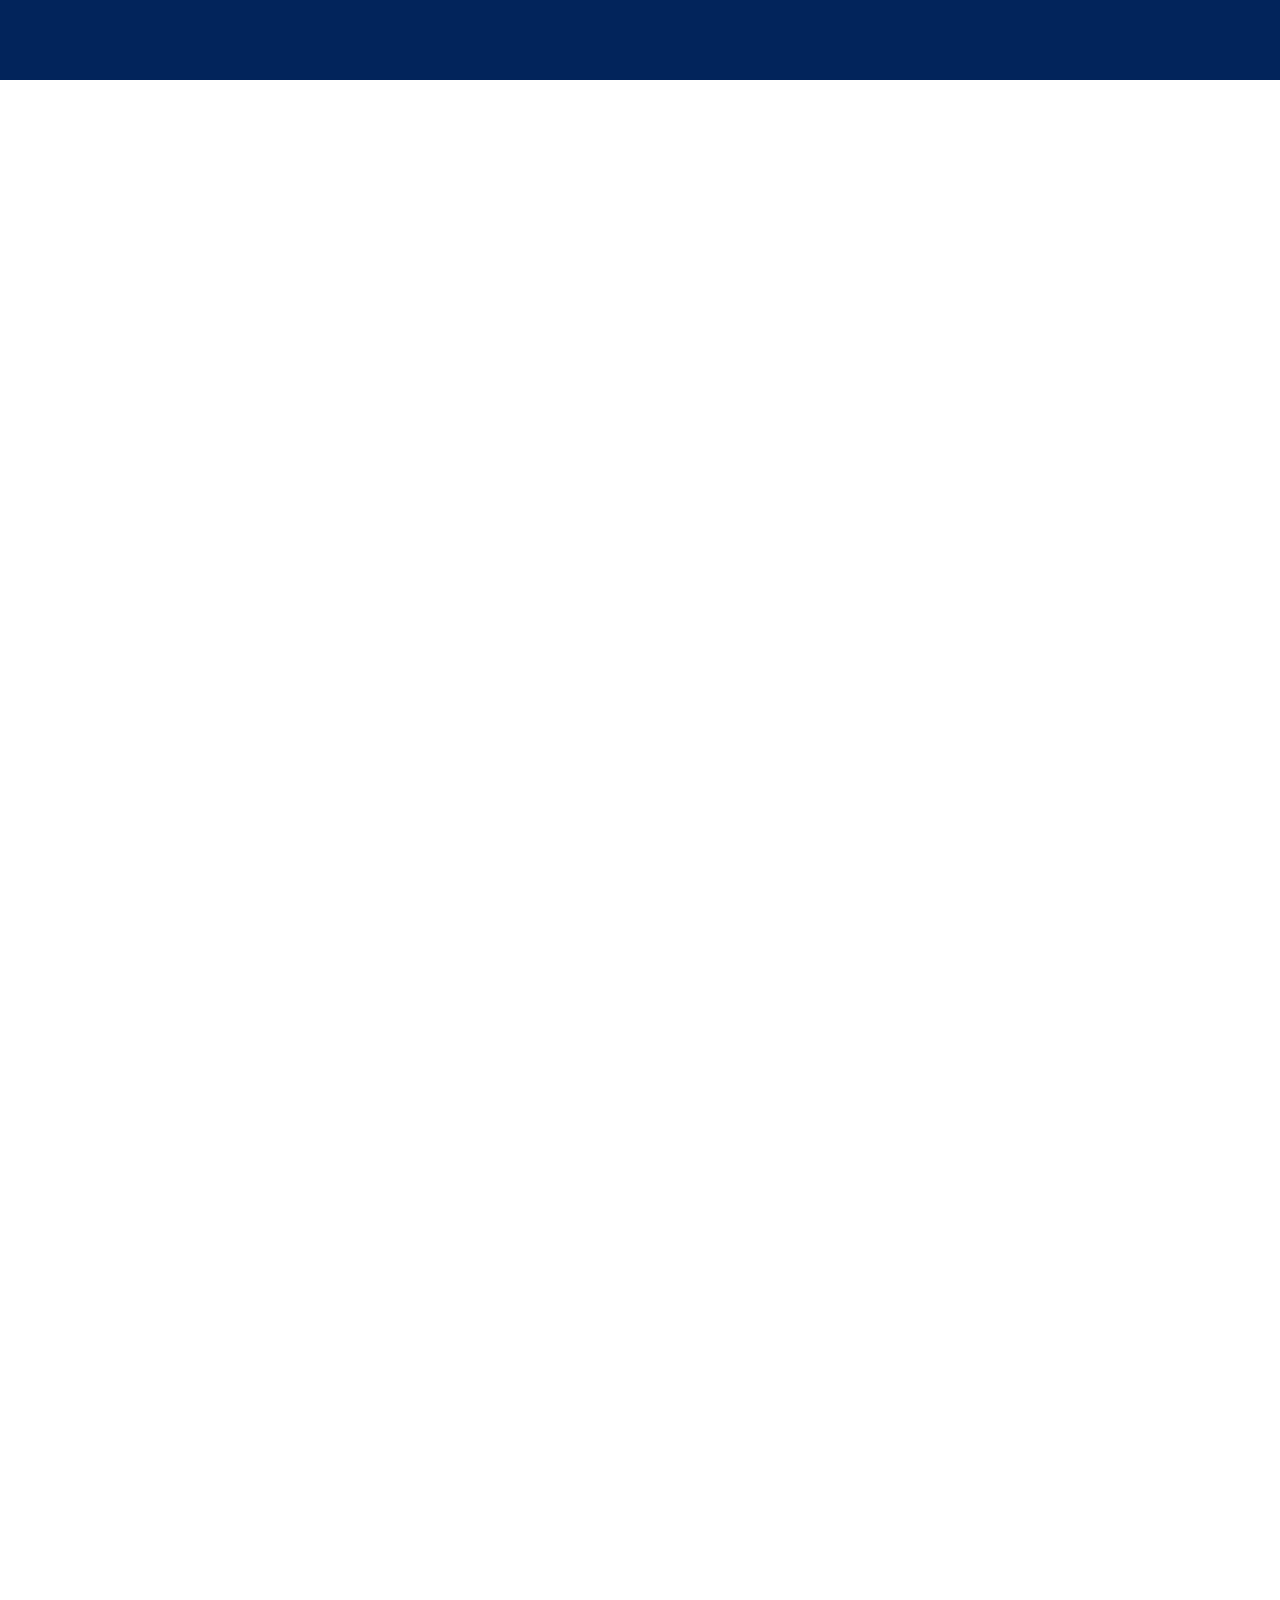
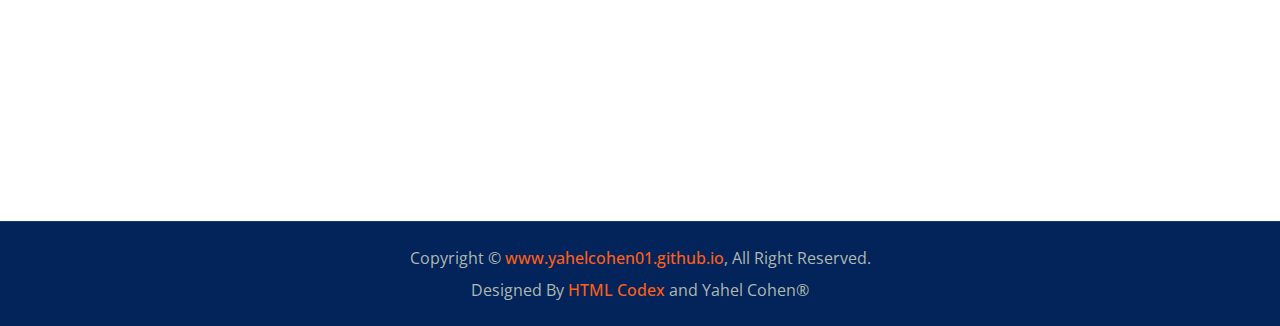
==== commit 2145de79: "updating style.css and general things" ====
--- a/index.html
+++ b/index.html
@@ -103,7 +103,7 @@
                         <div class="container">
                             <div class="row justify-content-center">
                                 <div class="col-lg-10 text-start">
-                                    <p class="fs-5 fw-medium text-primary text-uppercase animated slideInRight"></p>
+                                    <p class="fs-5 fw-medium text-primary text-uppercase animated slideInLeft"></p>
                                     <h1 class="display-1 text-white mb-5 animated slideInRight">אדריכלות והנדסת בנין, היתרי בניה, ניהול ופיקוח, תכנון והרחבת בניה</h1>
                                     <a href="project.html" class="btn btn-primary py-3 px-5 animated slideInRight">Explore More</a>
                                 </div>
--- a/css/style.css
+++ b/css/style.css
@@ -47,11 +47,11 @@
     z-index: 99999;
 }
 
-#spinner.show {
-    transition: opacity .5s ease-out, visibility 0s linear 0s;
-    visibility: visible;
-    opacity: 1;
-}
+    #spinner.show {
+        transition: opacity .5s ease-out, visibility 0s linear 0s;
+        visibility: visible;
+        opacity: 1;
+    }
 
 
 /*** Button ***/
@@ -96,16 +96,16 @@
     background: var(--primary);
 }
 
-.topbar-right::before {
-    position: absolute;
-    content: "";
-    width: 30px;
-    height: 100%;
-    top: 0;
-    left: -15px;
-    transform: skewX(-30deg);
-    background-color: var(--primary);
-}
+    .topbar-right::before {
+        position: absolute;
+        content: "";
+        width: 30px;
+        height: 100%;
+        top: 0;
+        left: -15px;
+        transform: skewX(-30deg);
+        background-color: var(--primary);
+    }
 
 
 /*** Navbar ***/
@@ -123,16 +123,16 @@
     background: var(--primary);
 }
 
-.navbar .navbar-brand::after {
-    position: absolute;
-    content: "";
-    width: 50px;
-    height: 100%;
-    top: 0;
-    right: -25px;
-    transform: skewX(-30deg);
-    background-color: var(--primary);
-}
+    .navbar .navbar-brand::after {
+        position: absolute;
+        content: "";
+        width: 50px;
+        height: 100%;
+        top: 0;
+        right: -25px;
+        transform: skewX(-30deg);
+        background-color: var(--primary);
+    }
 
 .navbar .navbar-nav .nav-link {
     margin-right: 35px;
@@ -143,10 +143,10 @@
     outline: none;
 }
 
-.navbar .navbar-nav .nav-link:hover,
-.navbar .navbar-nav .nav-link.active {
-    color: var(--primary);
-}
+    .navbar .navbar-nav .nav-link:hover,
+    .navbar .navbar-nav .nav-link.active {
+        color: var(--primary);
+    }
 
 .navbar .dropdown-toggle::after {
     border: none;
@@ -158,7 +158,7 @@
 }
 
 @media (max-width: 991.98px) {
-    .navbar .navbar-nav .nav-link  {
+    .navbar .navbar-nav .nav-link {
         margin-right: 0;
         padding: 10px 0;
     }
@@ -196,7 +196,7 @@
     bottom: 0;
     display: flex;
     align-items: center;
-    background: linear-gradient(to right, rgba(2, 36, 91, 1) 0%, rgba(2, 36, 91, 0) 100%);
+    background: linear-gradient(to left, rgba(2, 36, 91, 1) 0%, rgba(2, 36, 91, 0) 100%);
     z-index: 1;
 }
 
@@ -219,29 +219,29 @@
         position: relative;
         min-height: 450px;
     }
-    
-    #header-carousel .carousel-item img {
-        position: absolute;
-        width: 100%;
-        height: 100%;
-        object-fit: cover;
-    }
+
+        #header-carousel .carousel-item img {
+            position: absolute;
+            width: 100%;
+            height: 100%;
+            object-fit: cover;
+        }
 }
 
 .page-header {
-    background: linear-gradient(to right, rgba(2, 36, 91, 1) 0%, rgba(2, 36, 91, 0) 100%), url(../img/m&a_background.jpg) center center no-repeat;
+    background: linear-gradient(to left, rgba(2, 36, 91, 1) 0%, rgba(2, 36, 91, 0) 100%), url(../img/m&a_background.jpg) center center no-repeat;
     background-size: cover;
 }
 
-.page-header .breadcrumb-item+.breadcrumb-item::before {
-    color: var(--light);
-}
-
-.page-header .breadcrumb-item,
-.page-header .breadcrumb-item a {
-    font-size: 18px;
-    color: var(--light);
-}
+    .page-header .breadcrumb-item + .breadcrumb-item::before {
+        color: var(--light);
+    }
+
+    .page-header .breadcrumb-item,
+    .page-header .breadcrumb-item a {
+        font-size: 18px;
+        color: var(--light);
+    }
 
 
 /*** Facts ***/
@@ -251,9 +251,9 @@
     background: var(--dark);
 }
 
-.facts .border {
-    border-color: rgba(255, 255, 255, .1) !important;
-}
+    .facts .border {
+        border-color: rgba(255, 255, 255, .1) !important;
+    }
 
 
 /*** Features ***/
@@ -368,105 +368,105 @@
     box-shadow: 0 0 45px rgba(0, 0, 0, .07);
 }
 
-.service-item .service-img {
-    position: absolute;
-    padding: 12px;
-    width: 130px;
-    height: 130px;
-    top: -65px;
-    left: 50%;
-    transform: translateX(-50%);
-    background: #FFFFFF;
-    box-shadow: 0 0 45px rgba(0, 0, 0, .09);
-    z-index: 2;
-}
-
-.service-item .service-detail {
-    position: absolute;
-    width: 100%;
-    height: 100%;
-    top: 0;
-    left: 0;
-    overflow: hidden;
-    z-index: 1;
-}
-
-.service-item .service-title {
-    position: absolute;
-    padding: 65px 30px 25px 30px;
-    width: 100%;
-    height: 100%;
-    top: 0;
-    left: 0;
-    display: flex;
-    flex-direction: column;
-    align-items: center;
-    justify-content: center;
-    text-align: center;
-    background: #FFFFFF;
-    transition: .5s;
-}
-
-.service-item:hover .service-title {
-    top: -100%;
-}
-
-.service-item .service-text {
-    position: absolute;
-    overflow: hidden;
-    padding: 65px 30px 25px 30px;
-    width: 100%;
-    height: 100%;
-    top: 100%;
-    left: 0;
-    display: flex;
-    align-items: center;
-    text-align: center;
-    background: rgba(2, 36, 91, .7);
-    transition: .5s;
-}
-
-.service-item:hover .service-text {
-    top: 0;
-}
-
-.service-item .service-text::before {
-    position: absolute;
-    content: "";
-    width: 100%;
-    height: 100px;
-    top: -100%;
-    left: 0;
-    transform: skewY(-12deg);
-    background: #FFFFFF;
-    transition: .5s;
-}
-
-.service-item:hover .service-text::before {
-    top: -55px;
-}
-
-.service-item .btn {
-    position: absolute;
-    width: 130px;
-    height: 50px;
-    left: 50%;
-    bottom: -25px;
-    transform: translateX(-50%);
-    display: flex;
-    align-items: center;
-    justify-content: center;
-    color: var(--secondary);
-    background: #FFFFFF;
-    border: none;
-    box-shadow: 0 0 45px rgba(0, 0, 0, .09);
-    z-index: 2;
-}
-
-.service-item .btn:hover {
-    color: #FFFFFF;
-    background: var(--primary);
-}
+    .service-item .service-img {
+        position: absolute;
+        padding: 12px;
+        width: 130px;
+        height: 130px;
+        top: -65px;
+        left: 50%;
+        transform: translateX(-50%);
+        background: #FFFFFF;
+        box-shadow: 0 0 45px rgba(0, 0, 0, .09);
+        z-index: 2;
+    }
+
+    .service-item .service-detail {
+        position: absolute;
+        width: 100%;
+        height: 100%;
+        top: 0;
+        left: 0;
+        overflow: hidden;
+        z-index: 1;
+    }
+
+    .service-item .service-title {
+        position: absolute;
+        padding: 65px 30px 25px 30px;
+        width: 100%;
+        height: 100%;
+        top: 0;
+        left: 0;
+        display: flex;
+        flex-direction: column;
+        align-items: center;
+        justify-content: center;
+        text-align: center;
+        background: #FFFFFF;
+        transition: .5s;
+    }
+
+    .service-item:hover .service-title {
+        top: -100%;
+    }
+
+    .service-item .service-text {
+        position: absolute;
+        overflow: hidden;
+        padding: 65px 30px 25px 30px;
+        width: 100%;
+        height: 100%;
+        top: 100%;
+        left: 0;
+        display: flex;
+        align-items: center;
+        text-align: center;
+        background: rgba(2, 36, 91, .7);
+        transition: .5s;
+    }
+
+    .service-item:hover .service-text {
+        top: 0;
+    }
+
+    .service-item .service-text::before {
+        position: absolute;
+        content: "";
+        width: 100%;
+        height: 100px;
+        top: -100%;
+        left: 0;
+        transform: skewY(-12deg);
+        background: #FFFFFF;
+        transition: .5s;
+    }
+
+    .service-item:hover .service-text::before {
+        top: -55px;
+    }
+
+    .service-item .btn {
+        position: absolute;
+        width: 130px;
+        height: 50px;
+        left: 50%;
+        bottom: -25px;
+        transform: translateX(-50%);
+        display: flex;
+        align-items: center;
+        justify-content: center;
+        color: var(--secondary);
+        background: #FFFFFF;
+        border: none;
+        box-shadow: 0 0 45px rgba(0, 0, 0, .09);
+        z-index: 2;
+    }
+
+        .service-item .btn:hover {
+            color: #FFFFFF;
+            background: var(--primary);
+        }
 
 
 /*** Project ***/
@@ -480,46 +480,46 @@
     display: block;
 }
 
-.project-item img {
-    transition: .5s;
-}
-
-.project-item:hover img,
-.project-carousel .owl-item.center img {
-    margin-top: -60px;
-}
-
-.project-item .project-title {
-    position: absolute;
-    padding: 0 15px;
-    width: 100%;
-    height: 80px;
-    bottom: -110px;
-    left: 0;
-    display: flex;
-    align-items: center;
-    justify-content: center;
-    text-align: center;
-    background: var(--dark);
-    transition: .5s;
-}
-
-.project-item:hover .project-title,
-.project-carousel .owl-item.center .project-title  {
-    bottom: -60px;
-}
-
-.project-item .project-title::before {
-    position: absolute;
-    content: "";
-    width: 100%;
-    height: 30px;
-    top: -15px;
-    left: 0;
-    transform: skewY(-5deg);
-    background: var(--dark);
-    transition: .5s;
-}
+    .project-item img {
+        transition: .5s;
+    }
+
+    .project-item:hover img,
+    .project-carousel .owl-item.center img {
+        margin-top: -60px;
+    }
+
+    .project-item .project-title {
+        position: absolute;
+        padding: 0 15px;
+        width: 100%;
+        height: 80px;
+        bottom: -110px;
+        left: 0;
+        display: flex;
+        align-items: center;
+        justify-content: center;
+        text-align: center;
+        background: var(--dark);
+        transition: .5s;
+    }
+
+    .project-item:hover .project-title,
+    .project-carousel .owl-item.center .project-title {
+        bottom: -60px;
+    }
+
+    .project-item .project-title::before {
+        position: absolute;
+        content: "";
+        width: 100%;
+        height: 30px;
+        top: -15px;
+        left: 0;
+        transform: skewY(-5deg);
+        background: var(--dark);
+        transition: .5s;
+    }
 
 .project-carousel .owl-nav {
     position: absolute;
@@ -636,10 +636,10 @@
     transition: .5s;
 }
 
-.testimonial-carousel .owl-nav .owl-prev:hover,
-.testimonial-carousel .owl-nav .owl-next:hover {
-    color: var(--dark);
-}
+    .testimonial-carousel .owl-nav .owl-prev:hover,
+    .testimonial-carousel .owl-nav .owl-next:hover {
+        color: var(--dark);
+    }
 
 .testimonial-carousel .testimonial-img img {
     width: 100px;
@@ -670,32 +670,32 @@
     color: #B0B9AE;
 }
 
-.footer .btn.btn-link {
-    display: block;
-    margin-bottom: 5px;
-    padding: 0;
-    text-align: left;
-    color: #B0B9AE;
-    font-weight: normal;
-    text-transform: capitalize;
-    transition: .3s;
-}
-
-.footer .btn.btn-link::before {
-    position: relative;
-    content: "\f105";
-    font-family: "Font Awesome 5 Free";
-    font-weight: 900;
-    margin-right: 10px;
-}
-
-.footer .btn.btn-link:hover {
-    color: var(--light);
-    letter-spacing: 1px;
-    box-shadow: none;
-}
+    .footer .btn.btn-link {
+        display: block;
+        margin-bottom: 5px;
+        padding: 0;
+        text-align: left;
+        color: #B0B9AE;
+        font-weight: normal;
+        text-transform: capitalize;
+        transition: .3s;
+    }
+
+        .footer .btn.btn-link::before {
+            position: relative;
+            content: "\f105";
+            font-family: "Font Awesome 5 Free";
+            font-weight: 900;
+            margin-right: 10px;
+        }
+
+        .footer .btn.btn-link:hover {
+            color: var(--light);
+            letter-spacing: 1px;
+            box-shadow: none;
+        }
 
 .copyright {
     color: #B0B9AE;
     border-top: 1px solid rgba(255, 255, 255, .1);
-}+}
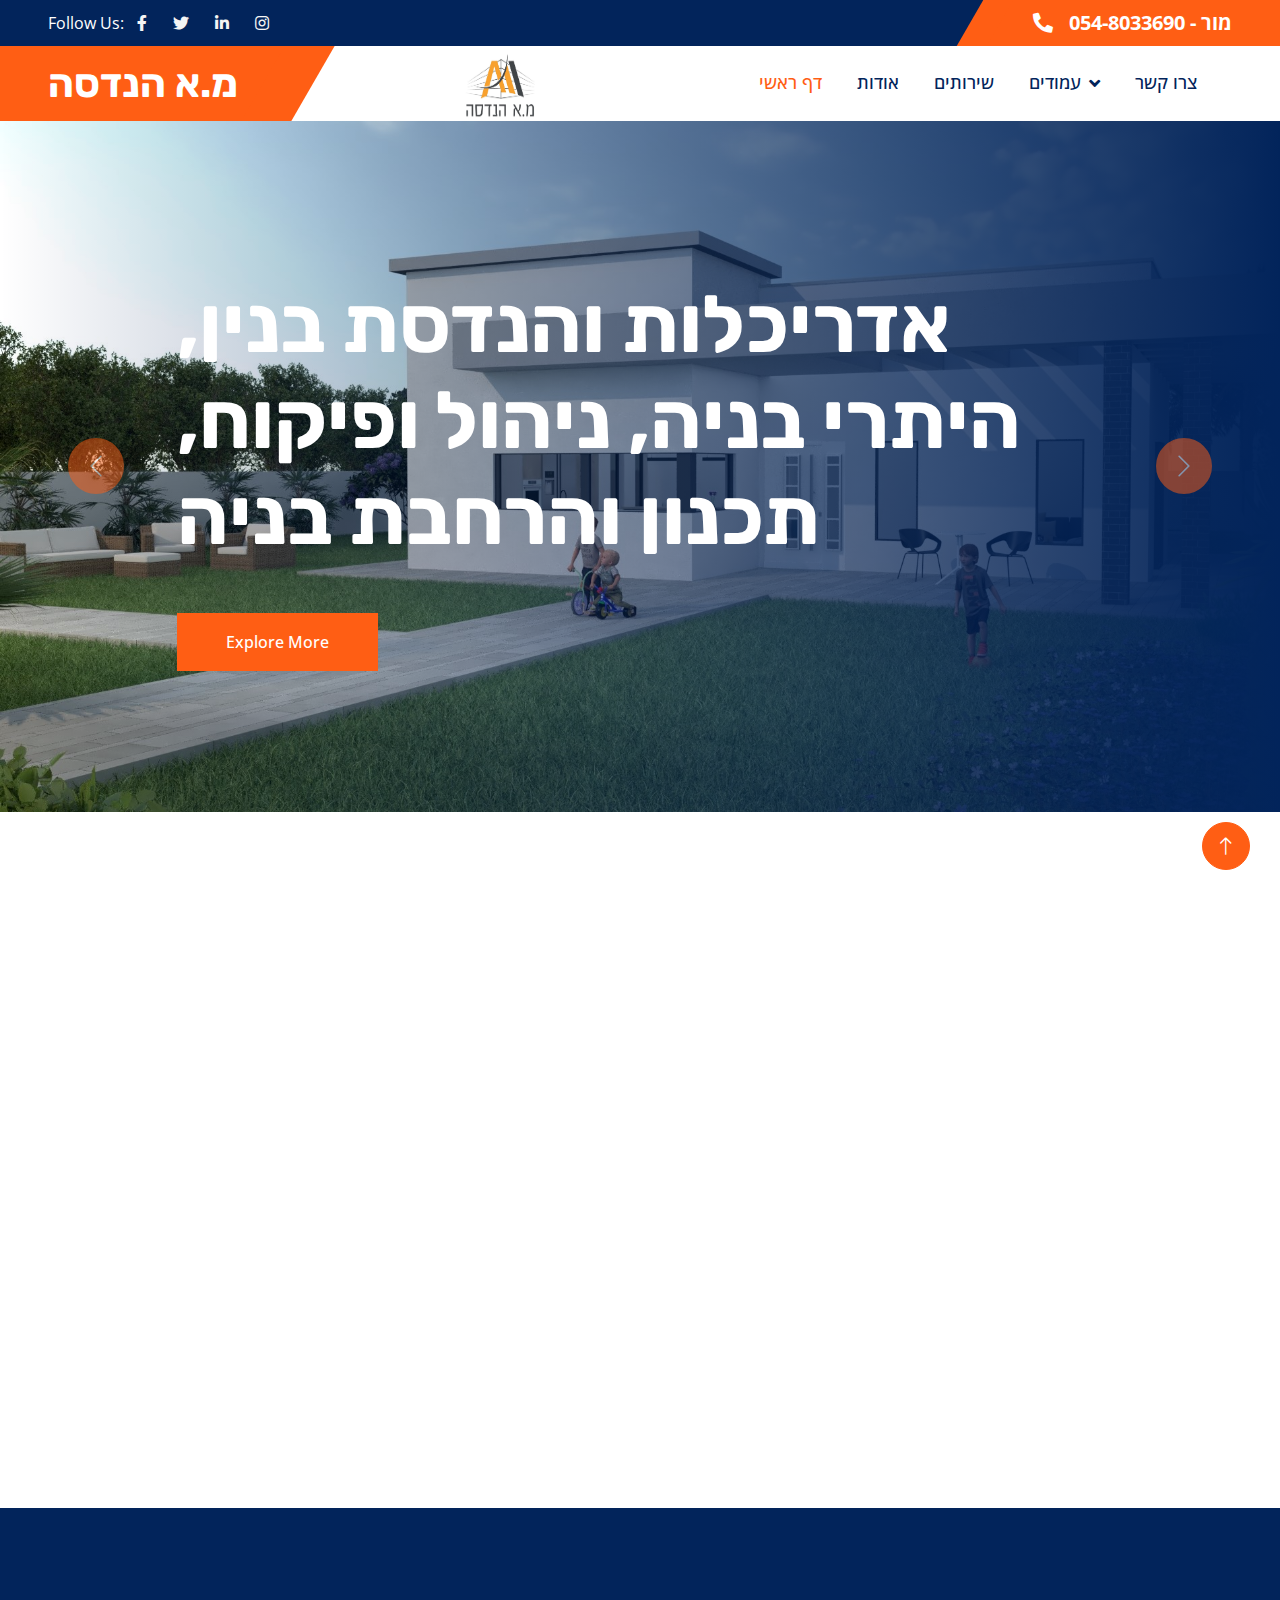
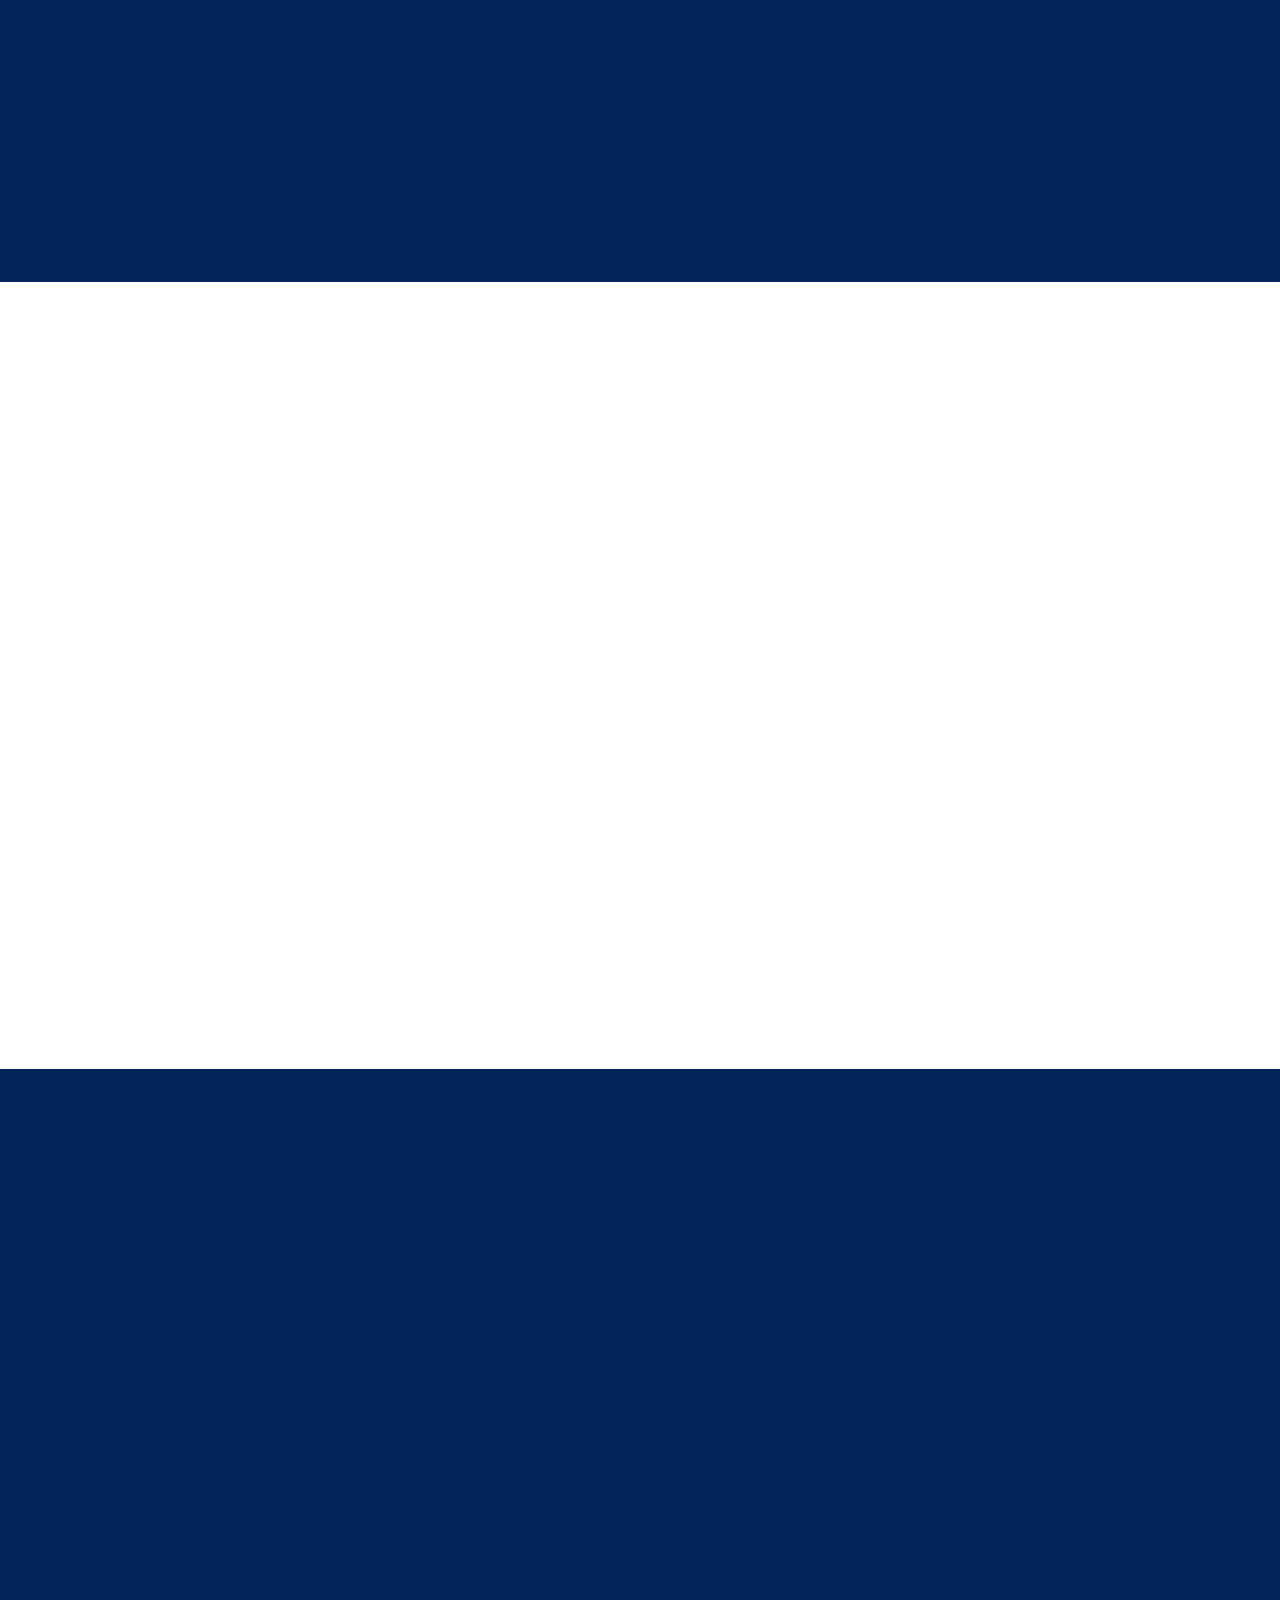
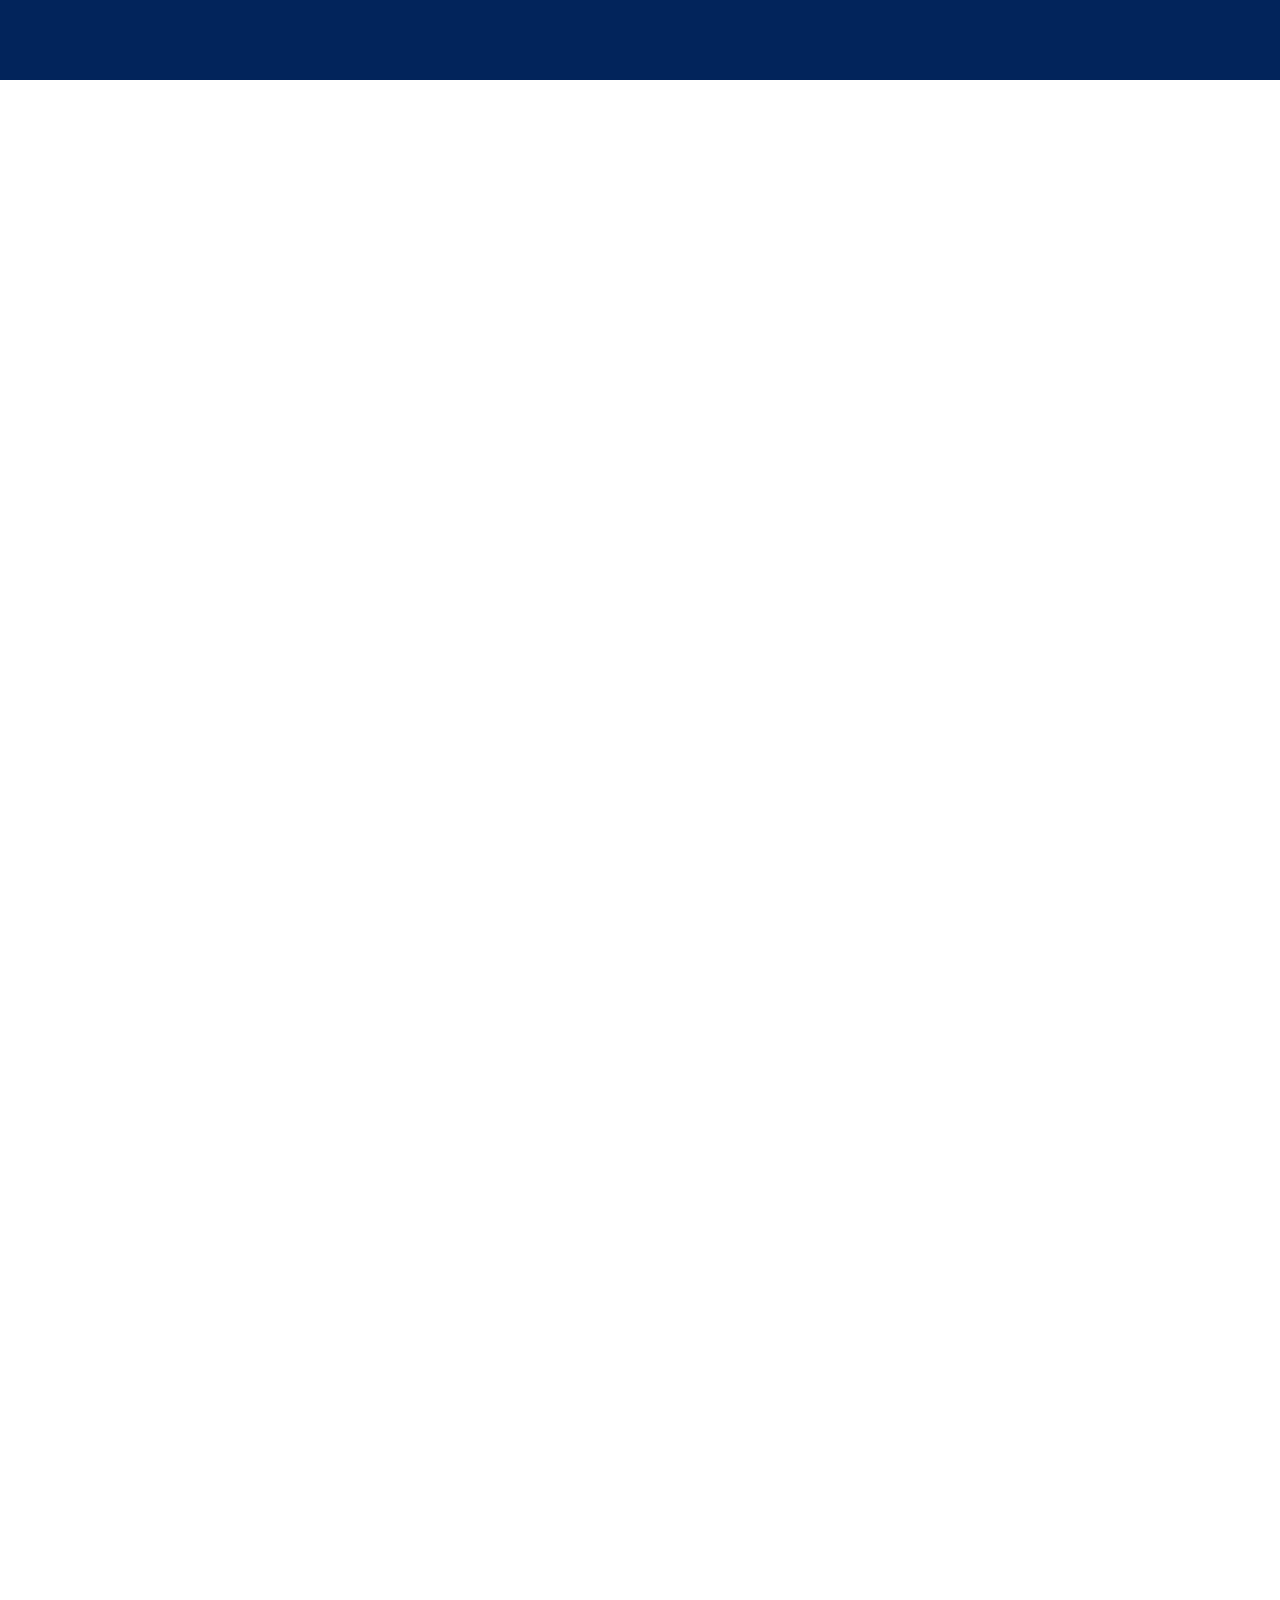
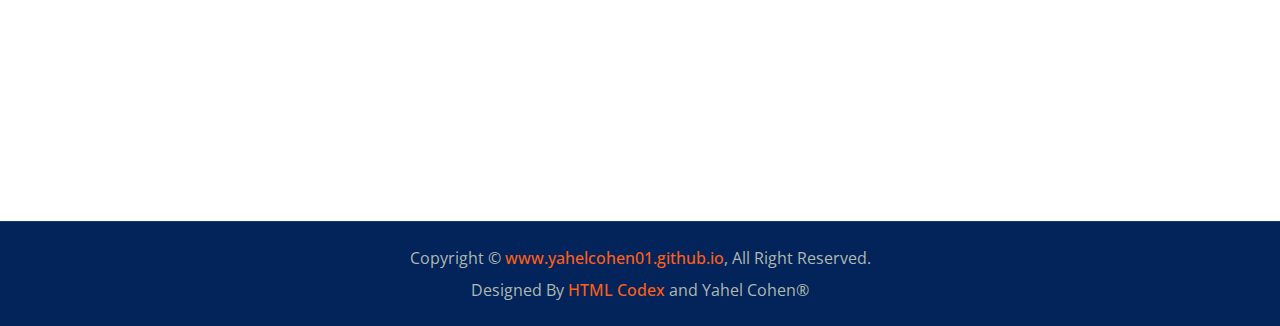
==== commit 3f70a3c4: "update style of header and navigation bar at all pages in style.css and .html navbar and page header" ====
--- a/index.html
+++ b/index.html
@@ -66,13 +66,17 @@
     <nav class="navbar navbar-expand-lg bg-white navbar-light sticky-top py-0 pe-5">
         <a href="index.html" class="navbar-brand ps-5 me-0">
             <h1 class="text-white m-0">מ.א הנדסה</h1>
-            <div style="text-align: left;"><img src="img/m&a.jpg" lenght="50" width="50" alt="" /></div>
+            <div style="text-align: left;">
+                <!--if he wants the icon tobe near the company name
+                <img src="img/m&a.jpg" lenght="50" width="50" alt="" />-->
+            </div>
         </a>
         <button type="button" class="navbar-toggler me-0" data-bs-toggle="collapse" data-bs-target="#navbarCollapse">
             <span class="navbar-toggler-icon"></span>
         </button>
         <div class="collapse navbar-collapse" id="navbarCollapse">
             <div class="navbar-nav ms-auto p-4 p-lg-0">
+                <img src="img/m&a_background.jpg" alt="" style="width: 70px; height: 70px; margin-right: 14rem;" />
                 <a href="index.html" class="nav-item nav-link active">דף ראשי</a>
                 <a href="about.html" class="nav-item nav-link">אודות</a>
                 <a href="service.html" class="nav-item nav-link">שירותים</a>
--- a/css/style.css
+++ b/css/style.css
@@ -112,6 +112,7 @@
 .navbar.sticky-top {
     top: -100px;
     transition: .5s;
+    
 }
 
 .navbar .navbar-brand {
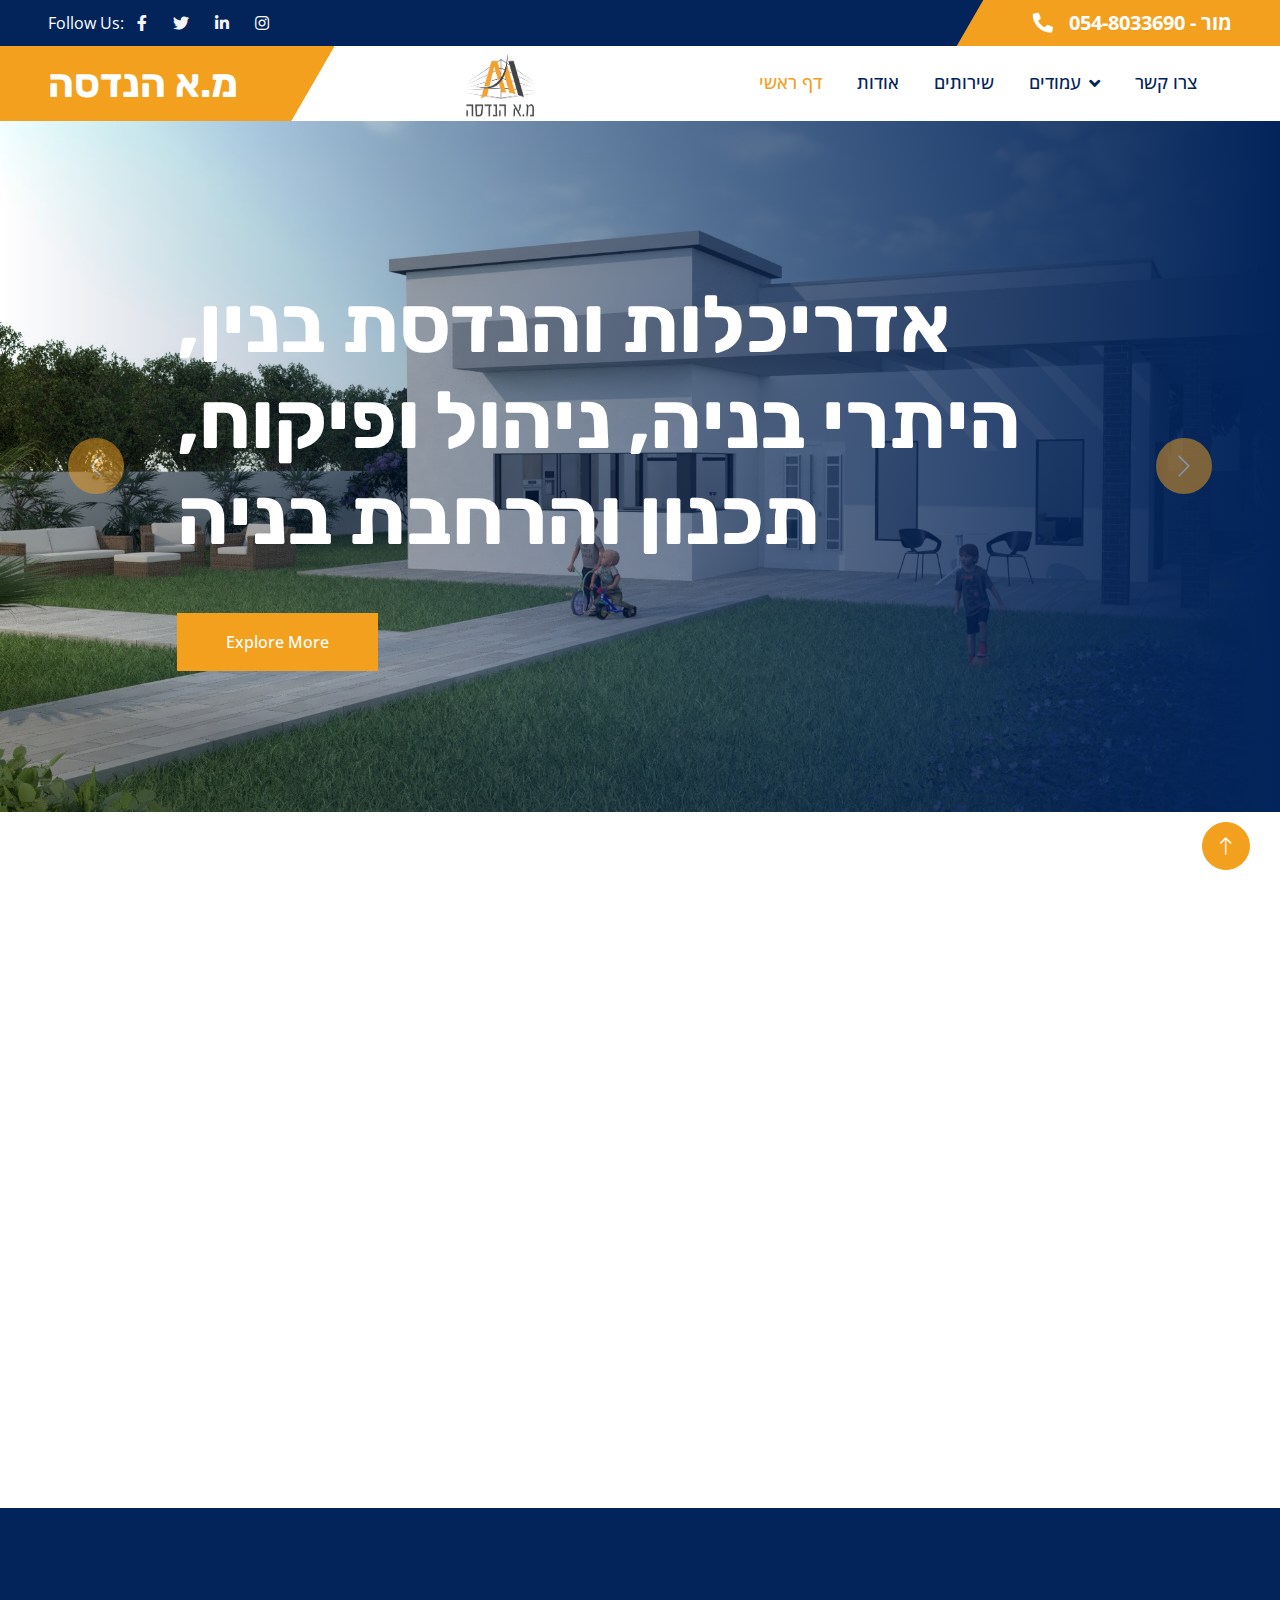
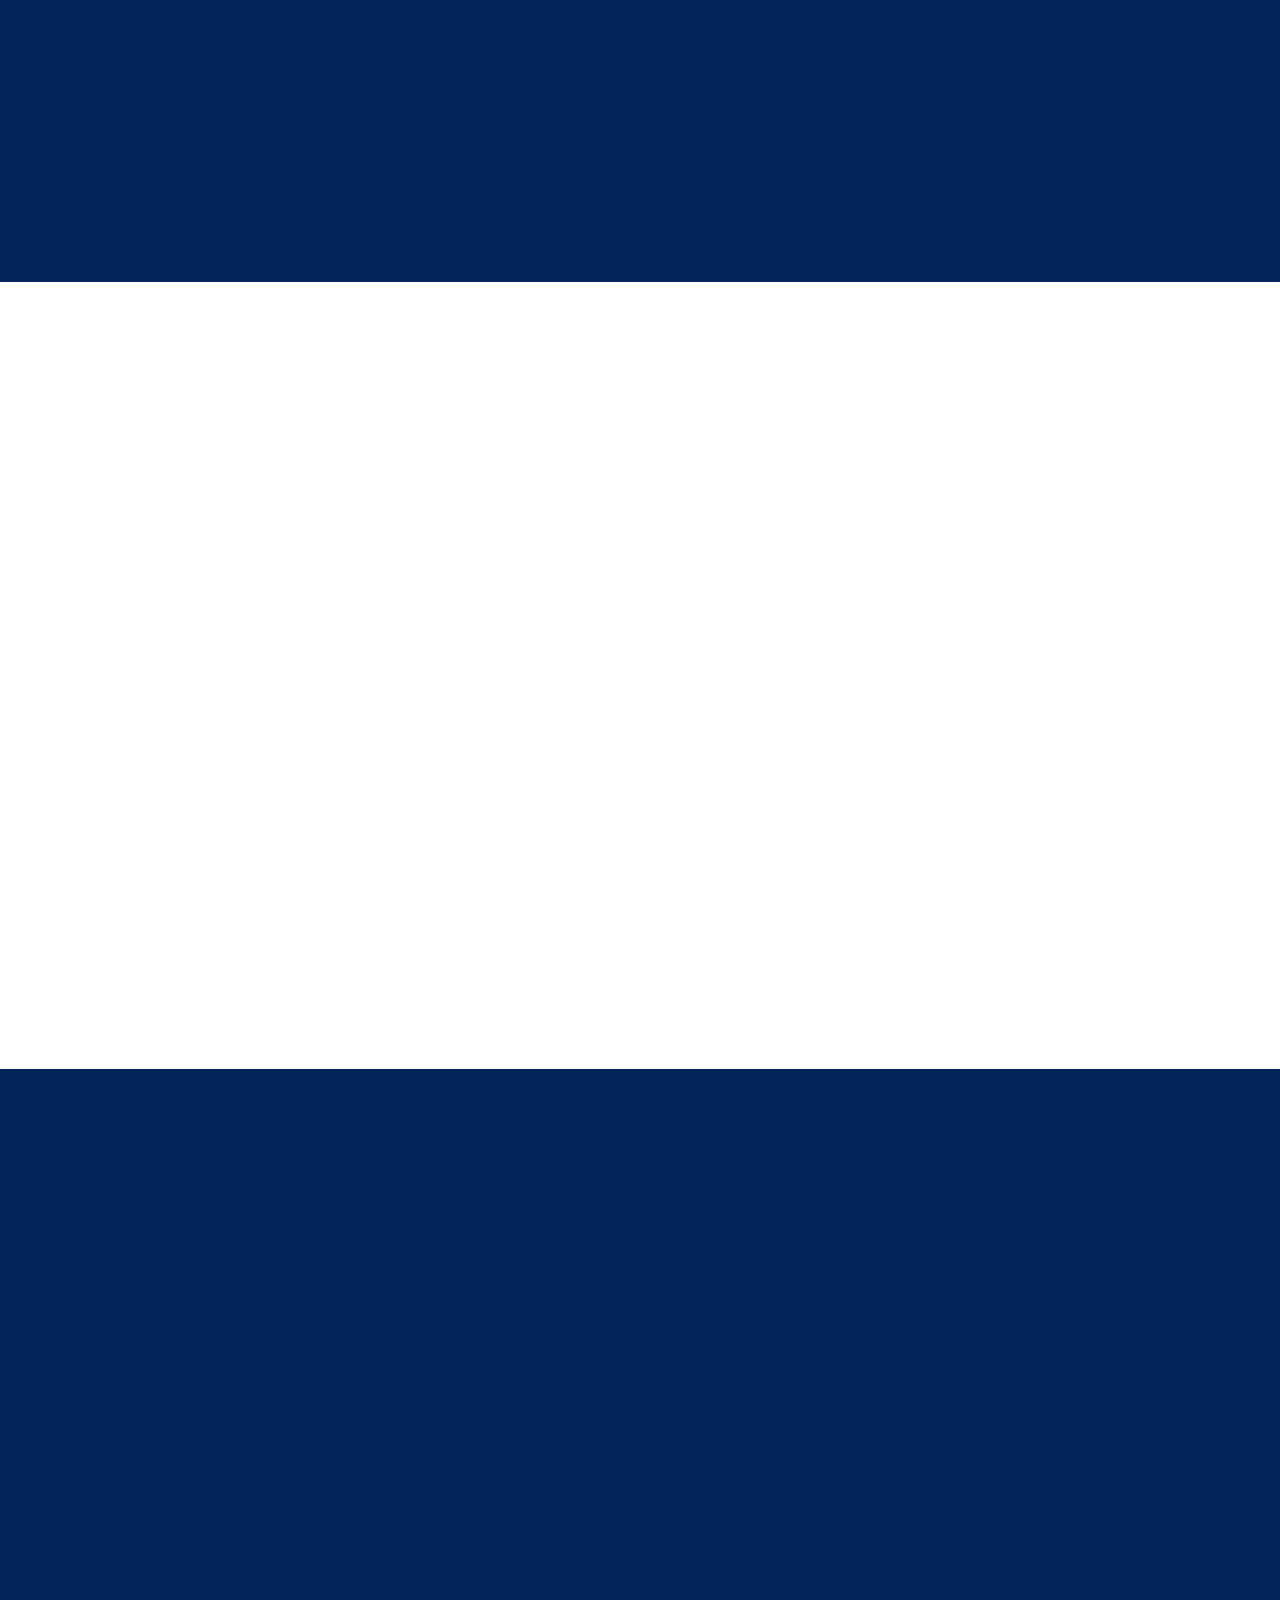
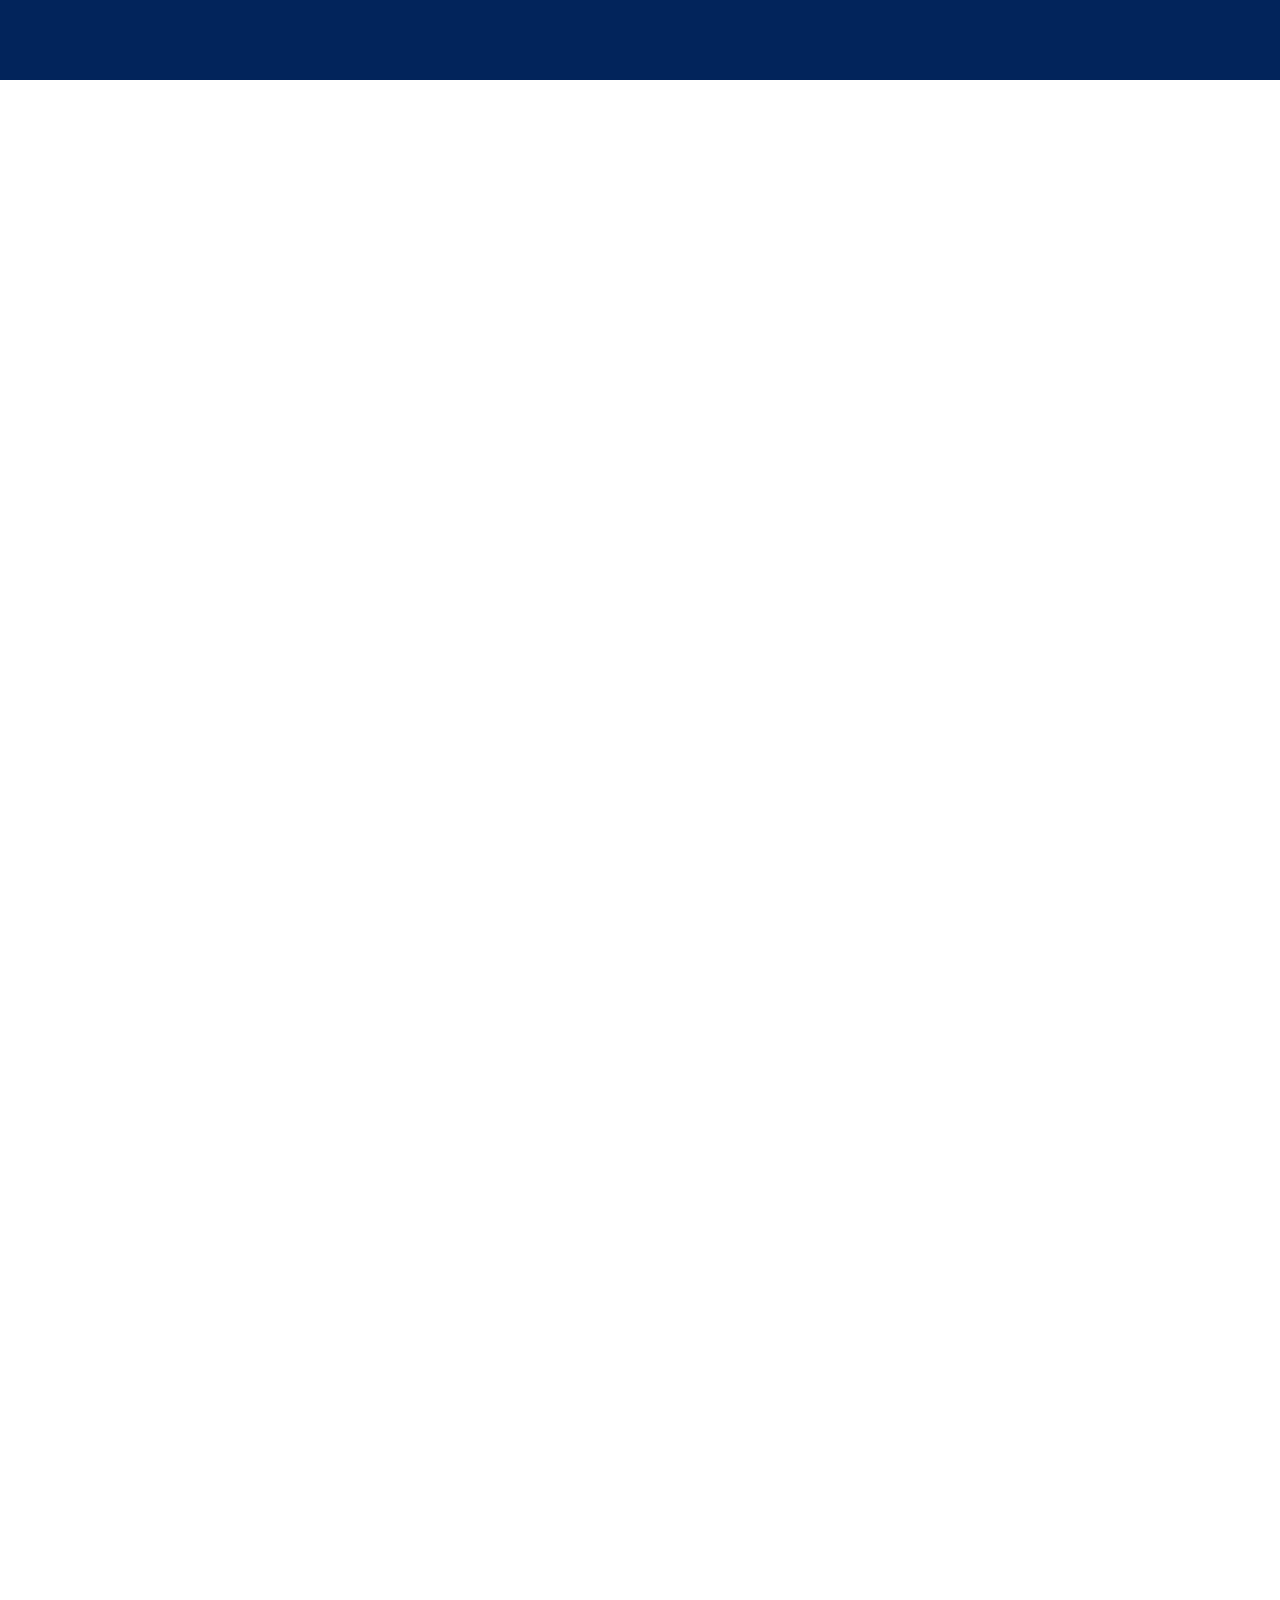
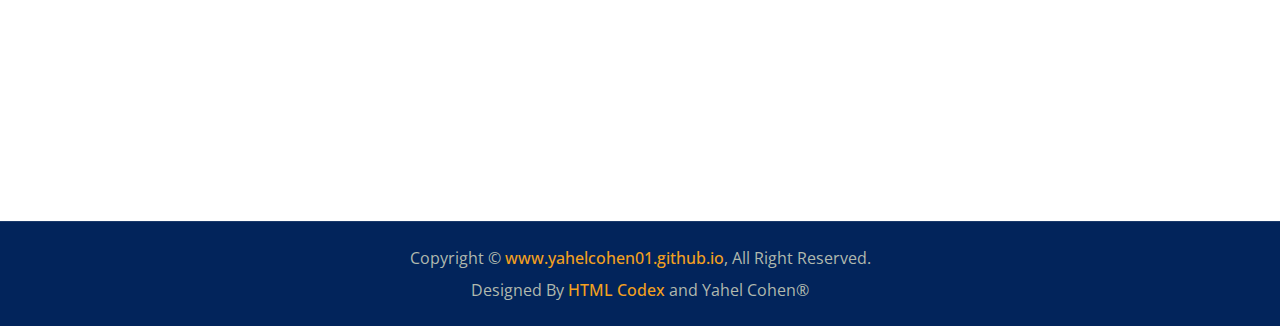
==== commit 6eac67d2: "updated some pages and added pics" ====
--- a/index.html
+++ b/index.html
@@ -273,7 +273,7 @@
                                     <i class="fa fa-check text-white"></i>
                                 </div>
                                 <div class="ms-4">
-                                    <h4>שירותי הדנסה אמינים</h4>
+                                    <h4>אמינות</h4>
                                     <span>תוכן כלשהו</span>
                                 </div>
                             </div>
@@ -285,7 +285,7 @@
                                 </div>
                                 <div class="ms-4">
                                     <h4>שירות 100% לפי רצון הלקוח</h4>
-                                    <span>תוכןכלשהו</span>
+                                    <span>תוכן כלשהו</span>
                                 </div>
                             </div>
                         </div>
